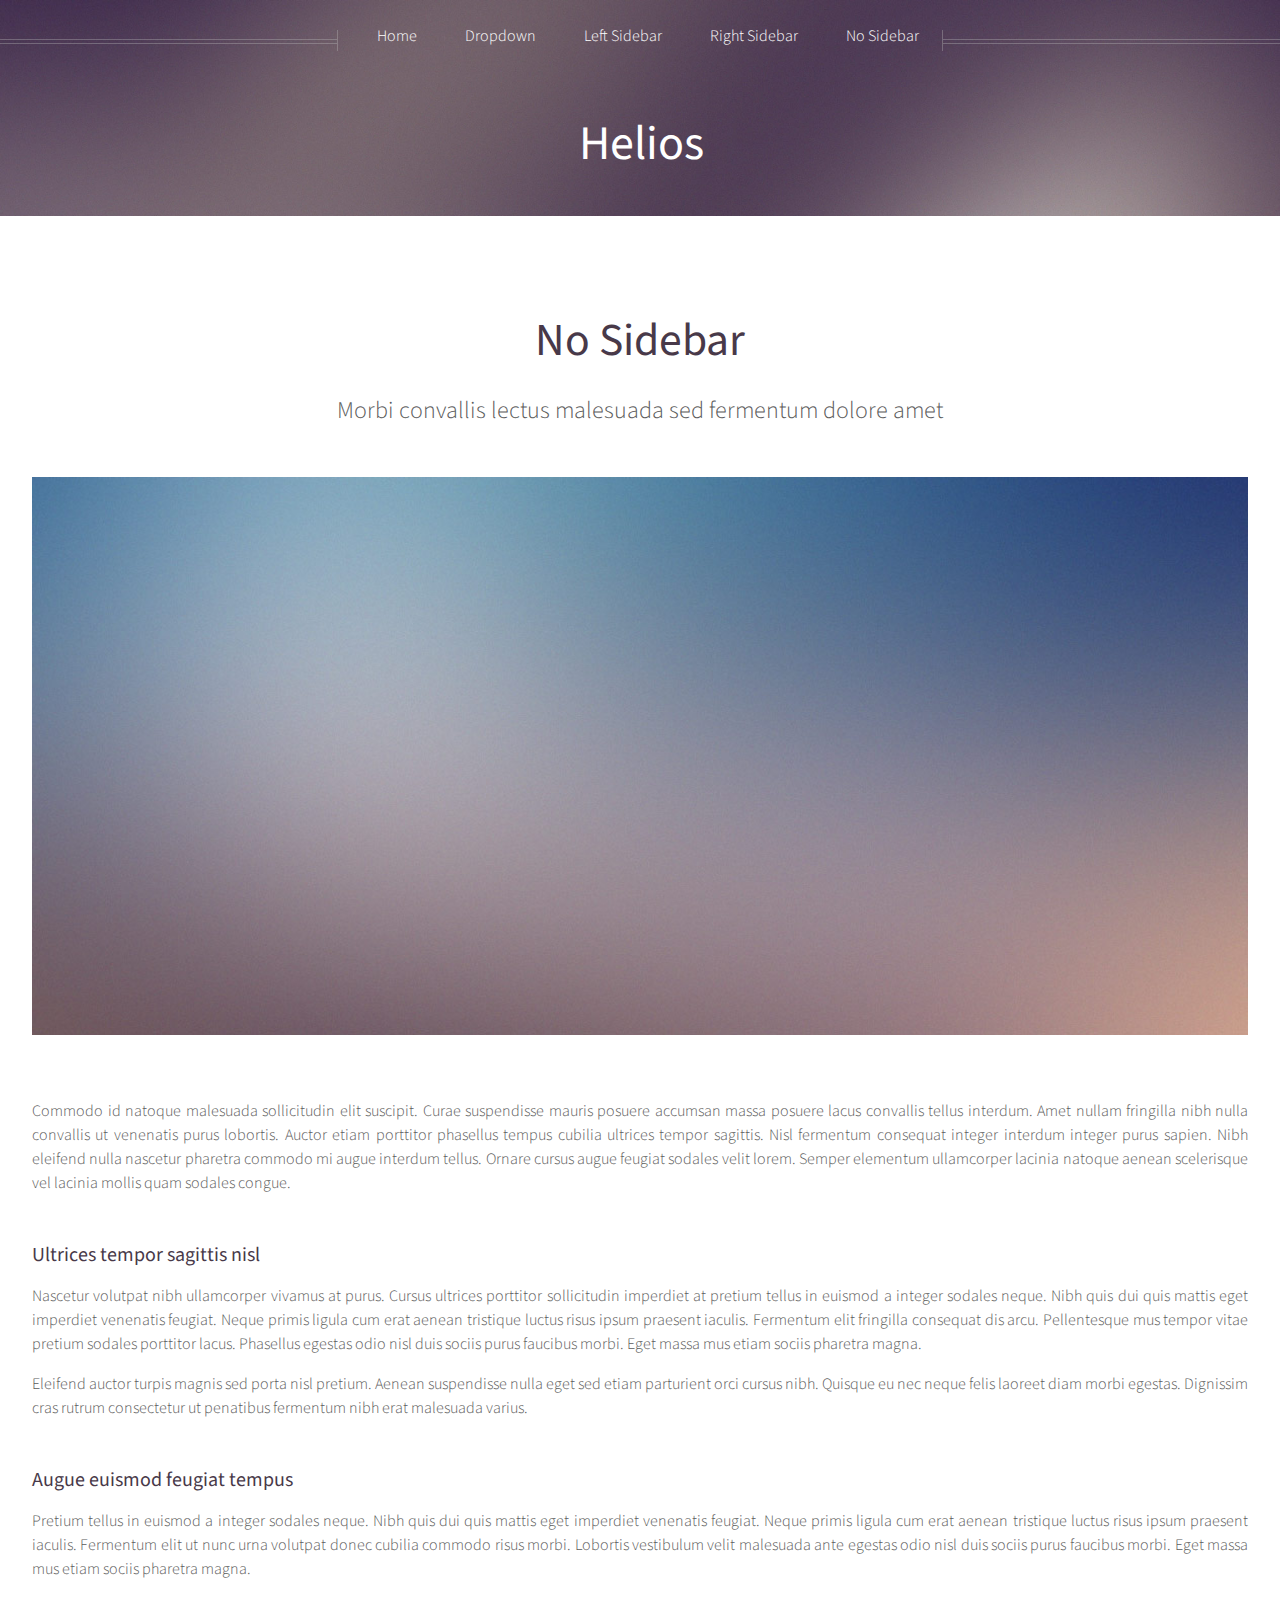
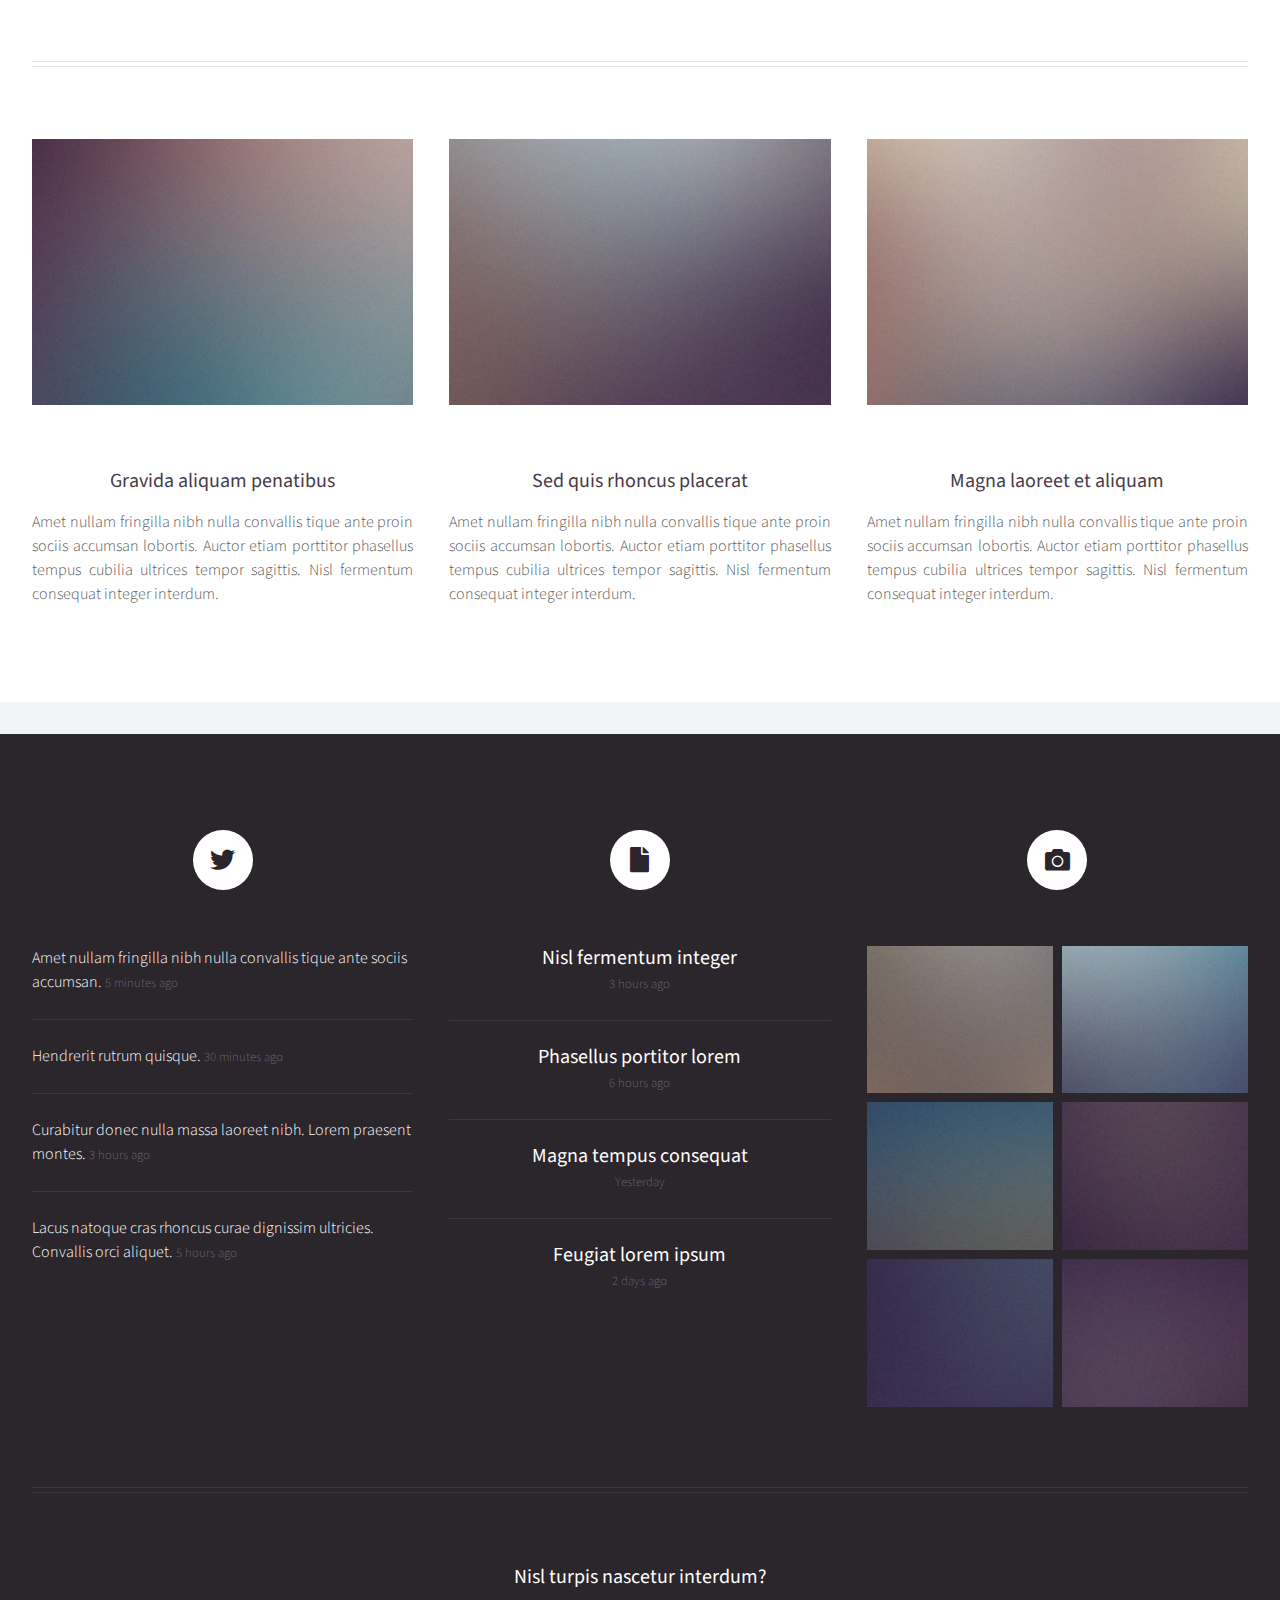
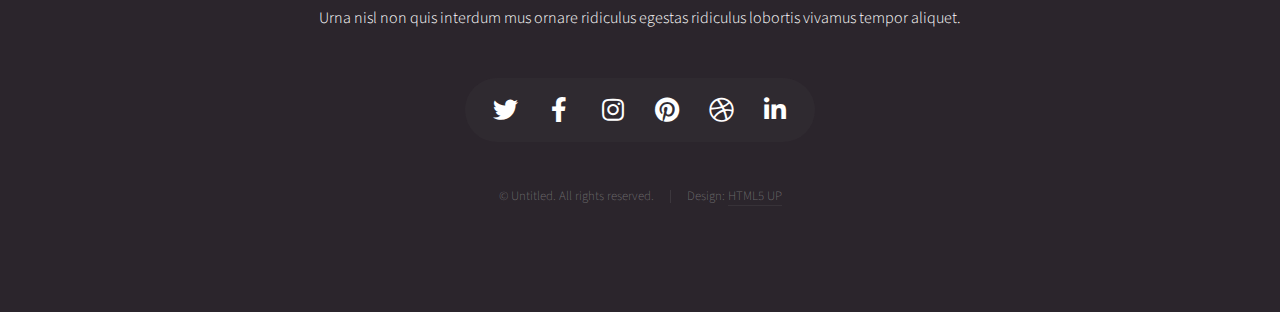
==== html5up-helios/no-sidebar.html @ 246dbace "HTML 5" ====
<!DOCTYPE HTML>
<!--
	Helios by HTML5 UP
	html5up.net | @ajlkn
	Free for personal and commercial use under the CCA 3.0 license (html5up.net/license)
-->
<html>
	<head>
		<title>No Sidebar - Helios by HTML5 UP</title>
		<meta charset="utf-8" />
		<meta name="viewport" content="width=device-width, initial-scale=1, user-scalable=no" />
		<link rel="stylesheet" href="assets/css/main.css" />
		<noscript><link rel="stylesheet" href="assets/css/noscript.css" /></noscript>
	</head>
	<body class="no-sidebar is-preload">
		<div id="page-wrapper">

			<!-- Header -->
				<div id="header">

					<!-- Inner -->
						<div class="inner">
							<header>
								<h1><a href="index.html" id="logo">Helios</a></h1>
							</header>
						</div>

					<!-- Nav -->
						<nav id="nav">
							<ul>
								<li><a href="index.html">Home</a></li>
								<li>
									<a href="#">Dropdown</a>
									<ul>
										<li><a href="#">Lorem ipsum dolor</a></li>
										<li><a href="#">Magna phasellus</a></li>
										<li><a href="#">Etiam dolore nisl</a></li>
										<li>
											<a href="#">And a submenu &hellip;</a>
											<ul>
												<li><a href="#">Lorem ipsum dolor</a></li>
												<li><a href="#">Phasellus consequat</a></li>
												<li><a href="#">Magna phasellus</a></li>
												<li><a href="#">Etiam dolore nisl</a></li>
											</ul>
										</li>
										<li><a href="#">Veroeros feugiat</a></li>
									</ul>
								</li>
								<li><a href="left-sidebar.html">Left Sidebar</a></li>
								<li><a href="right-sidebar.html">Right Sidebar</a></li>
								<li><a href="no-sidebar.html">No Sidebar</a></li>
							</ul>
						</nav>

				</div>

			<!-- Main -->
				<div class="wrapper style1">

					<div class="container">
						<article id="main" class="special">
							<header>
								<h2><a href="#">No Sidebar</a></h2>
								<p>
									Morbi convallis lectus malesuada sed fermentum dolore amet
								</p>
							</header>
							<a href="#" class="image featured"><img src="images/pic06.jpg" alt="" /></a>
							<p>
								Commodo id natoque malesuada sollicitudin elit suscipit. Curae suspendisse mauris posuere accumsan massa
								posuere lacus convallis tellus interdum. Amet nullam fringilla nibh nulla convallis ut venenatis purus
								lobortis. Auctor etiam porttitor phasellus tempus cubilia ultrices tempor sagittis. Nisl fermentum
								consequat integer interdum integer purus sapien. Nibh eleifend nulla nascetur pharetra commodo mi augue
								interdum tellus. Ornare cursus augue feugiat sodales velit lorem. Semper elementum ullamcorper lacinia
								natoque aenean scelerisque vel lacinia mollis quam sodales congue.
							</p>
							<section>
								<header>
									<h3>Ultrices tempor sagittis nisl</h3>
								</header>
								<p>
									Nascetur volutpat nibh ullamcorper vivamus at purus. Cursus ultrices porttitor sollicitudin imperdiet
									at pretium tellus in euismod a integer sodales neque. Nibh quis dui quis mattis eget imperdiet venenatis
									feugiat. Neque primis ligula cum erat aenean tristique luctus risus ipsum praesent iaculis. Fermentum elit
									fringilla consequat dis arcu. Pellentesque mus tempor vitae pretium sodales porttitor lacus. Phasellus
									egestas odio nisl duis sociis purus faucibus morbi. Eget massa mus etiam sociis pharetra magna.
								</p>
								<p>
									Eleifend auctor turpis magnis sed porta nisl pretium. Aenean suspendisse nulla eget sed etiam parturient
									orci cursus nibh. Quisque eu nec neque felis laoreet diam morbi egestas. Dignissim cras rutrum consectetur
									ut penatibus fermentum nibh erat malesuada varius.
								</p>
							</section>
							<section>
								<header>
									<h3>Augue euismod feugiat tempus</h3>
								</header>
								<p>
									Pretium tellus in euismod a integer sodales neque. Nibh quis dui quis mattis eget imperdiet venenatis
									feugiat. Neque primis ligula cum erat aenean tristique luctus risus ipsum praesent iaculis. Fermentum elit
									ut nunc urna volutpat donec cubilia commodo risus morbi. Lobortis vestibulum velit malesuada ante
									egestas odio nisl duis sociis purus faucibus morbi. Eget massa mus etiam sociis pharetra magna.
								</p>
							</section>
						</article>
						<hr />
						<div class="row">
							<article class="col-4 col-12-mobile special">
								<a href="#" class="image featured"><img src="images/pic07.jpg" alt="" /></a>
								<header>
									<h3><a href="#">Gravida aliquam penatibus</a></h3>
								</header>
								<p>
									Amet nullam fringilla nibh nulla convallis tique ante proin sociis accumsan lobortis. Auctor etiam
									porttitor phasellus tempus cubilia ultrices tempor sagittis. Nisl fermentum consequat integer interdum.
								</p>
							</article>
							<article class="col-4 col-12-mobile special">
								<a href="#" class="image featured"><img src="images/pic08.jpg" alt="" /></a>
								<header>
									<h3><a href="#">Sed quis rhoncus placerat</a></h3>
								</header>
								<p>
									Amet nullam fringilla nibh nulla convallis tique ante proin sociis accumsan lobortis. Auctor etiam
									porttitor phasellus tempus cubilia ultrices tempor sagittis. Nisl fermentum consequat integer interdum.
								</p>
							</article>
							<article class="col-4 col-12-mobile special">
								<a href="#" class="image featured"><img src="images/pic09.jpg" alt="" /></a>
								<header>
									<h3><a href="#">Magna laoreet et aliquam</a></h3>
								</header>
								<p>
									Amet nullam fringilla nibh nulla convallis tique ante proin sociis accumsan lobortis. Auctor etiam
									porttitor phasellus tempus cubilia ultrices tempor sagittis. Nisl fermentum consequat integer interdum.
								</p>
							</article>
						</div>
					</div>

				</div>

			<!-- Footer -->
				<div id="footer">
					<div class="container">
						<div class="row">

							<!-- Tweets -->
								<section class="col-4 col-12-mobile">
									<header>
										<h2 class="icon brands fa-twitter circled"><span class="label">Tweets</span></h2>
									</header>
									<ul class="divided">
										<li>
											<article class="tweet">
												Amet nullam fringilla nibh nulla convallis tique ante sociis accumsan.
												<span class="timestamp">5 minutes ago</span>
											</article>
										</li>
										<li>
											<article class="tweet">
												Hendrerit rutrum quisque.
												<span class="timestamp">30 minutes ago</span>
											</article>
										</li>
										<li>
											<article class="tweet">
												Curabitur donec nulla massa laoreet nibh. Lorem praesent montes.
												<span class="timestamp">3 hours ago</span>
											</article>
										</li>
										<li>
											<article class="tweet">
												Lacus natoque cras rhoncus curae dignissim ultricies. Convallis orci aliquet.
												<span class="timestamp">5 hours ago</span>
											</article>
										</li>
									</ul>
								</section>

							<!-- Posts -->
								<section class="col-4 col-12-mobile">
									<header>
										<h2 class="icon solid fa-file circled"><span class="label">Posts</span></h2>
									</header>
									<ul class="divided">
										<li>
											<article class="post stub">
												<header>
													<h3><a href="#">Nisl fermentum integer</a></h3>
												</header>
												<span class="timestamp">3 hours ago</span>
											</article>
										</li>
										<li>
											<article class="post stub">
												<header>
													<h3><a href="#">Phasellus portitor lorem</a></h3>
												</header>
												<span class="timestamp">6 hours ago</span>
											</article>
										</li>
										<li>
											<article class="post stub">
												<header>
													<h3><a href="#">Magna tempus consequat</a></h3>
												</header>
												<span class="timestamp">Yesterday</span>
											</article>
										</li>
										<li>
											<article class="post stub">
												<header>
													<h3><a href="#">Feugiat lorem ipsum</a></h3>
												</header>
												<span class="timestamp">2 days ago</span>
											</article>
										</li>
									</ul>
								</section>

							<!-- Photos -->
								<section class="col-4 col-12-mobile">
									<header>
										<h2 class="icon solid fa-camera circled"><span class="label">Photos</span></h2>
									</header>
									<div class="row gtr-25">
										<div class="col-6">
											<a href="#" class="image fit"><img src="images/pic10.jpg" alt="" /></a>
										</div>
										<div class="col-6">
											<a href="#" class="image fit"><img src="images/pic11.jpg" alt="" /></a>
										</div>
										<div class="col-6">
											<a href="#" class="image fit"><img src="images/pic12.jpg" alt="" /></a>
										</div>
										<div class="col-6">
											<a href="#" class="image fit"><img src="images/pic13.jpg" alt="" /></a>
										</div>
										<div class="col-6">
											<a href="#" class="image fit"><img src="images/pic14.jpg" alt="" /></a>
										</div>
										<div class="col-6">
											<a href="#" class="image fit"><img src="images/pic15.jpg" alt="" /></a>
										</div>
									</div>
								</section>

						</div>
						<hr />
						<div class="row">
							<div class="col-12">

								<!-- Contact -->
									<section class="contact">
										<header>
											<h3>Nisl turpis nascetur interdum?</h3>
										</header>
										<p>Urna nisl non quis interdum mus ornare ridiculus egestas ridiculus lobortis vivamus tempor aliquet.</p>
										<ul class="icons">
											<li><a href="#" class="icon brands fa-twitter"><span class="label">Twitter</span></a></li>
											<li><a href="#" class="icon brands fa-facebook-f"><span class="label">Facebook</span></a></li>
											<li><a href="#" class="icon brands fa-instagram"><span class="label">Instagram</span></a></li>
											<li><a href="#" class="icon brands fa-pinterest"><span class="label">Pinterest</span></a></li>
											<li><a href="#" class="icon brands fa-dribbble"><span class="label">Dribbble</span></a></li>
											<li><a href="#" class="icon brands fa-linkedin-in"><span class="label">Linkedin</span></a></li>
										</ul>
									</section>

								<!-- Copyright -->
									<div class="copyright">
										<ul class="menu">
											<li>&copy; Untitled. All rights reserved.</li><li>Design: <a href="http://html5up.net">HTML5 UP</a></li>
										</ul>
									</div>

							</div>

						</div>
					</div>
				</div>

		</div>

		<!-- Scripts -->
			<script src="assets/js/jquery.min.js"></script>
			<script src="assets/js/jquery.dropotron.min.js"></script>
			<script src="assets/js/jquery.scrolly.min.js"></script>
			<script src="assets/js/jquery.scrollex.min.js"></script>
			<script src="assets/js/browser.min.js"></script>
			<script src="assets/js/breakpoints.min.js"></script>
			<script src="assets/js/util.js"></script>
			<script src="assets/js/main.js"></script>

	</body>
</html>
---- html5up-helios/assets/css/main.css ----
@import url("https://fonts.googleapis.com/css?family=Source+Sans+Pro:300,300italic,400,400italic,600");
@import url("fontawesome-all.min.css");

/*
	Helios by HTML5 UP
	html5up.net | @ajlkn
	Free for personal and commercial use under the CCA 3.0 license (html5up.net/license)
*/

html, body, div, span, applet, object,
iframe, h1, h2, h3, h4, h5, h6, p, blockquote,
pre, a, abbr, acronym, address, big, cite,
code, del, dfn, em, img, ins, kbd, q, s, samp,
small, strike, strong, sub, sup, tt, var, b,
u, i, center, dl, dt, dd, ol, ul, li, fieldset,
form, label, legend, table, caption, tbody,
tfoot, thead, tr, th, td, article, aside,
canvas, details, embed, figure, figcaption,
footer, header, hgroup, menu, nav, output, ruby,
section, summary, time, mark, audio, video {
	margin: 0;
	padding: 0;
	border: 0;
	font-size: 100%;
	font: inherit;
	vertical-align: baseline;}

article, aside, details, figcaption, figure,
footer, header, hgroup, menu, nav, section {
	display: block;}

body {
	line-height: 1;
}

ol, ul {
	list-style: none;
}

blockquote, q {
	quotes: none;
}

	blockquote:before, blockquote:after, q:before, q:after {
		content: '';
		content: none;
	}

table {
	border-collapse: collapse;
	border-spacing: 0;
}

body {
	-webkit-text-size-adjust: none;
}

mark {
	background-color: transparent;
	color: inherit;
}

input::-moz-focus-inner {
	border: 0;
	padding: 0;
}

input, select, textarea {
	-moz-appearance: none;
	-webkit-appearance: none;
	-ms-appearance: none;
	appearance: none;
}

/* Basic */

	html {
		box-sizing: border-box;
	}

	*, *:before, *:after {
		box-sizing: inherit;
	}

	body {
		background: #f0f4f4;
		color: #5b5b5b;
		font-size: 15pt;
		line-height: 1.85em;
		font-family: 'Source Sans Pro', sans-serif;
		font-weight: 300;
	}

		body.is-preload *, body.is-preload *:before, body.is-preload *:after {
			-moz-animation: none !important;
			-webkit-animation: none !important;
			-ms-animation: none !important;
			animation: none !important;
			-moz-transition: none !important;
			-webkit-transition: none !important;
			-ms-transition: none !important;
			transition: none !important;
		}

	input, textarea, select {
		font-size: 15pt;
		line-height: 1.85em;
		font-family: 'Source Sans Pro', sans-serif;
		font-weight: 300;
	}

	h1, h2, h3, h4, h5, h6 {
		font-weight: 400;
		color: #483949;
		line-height: 1.25em;
	}

	h1 a, h2 a, h3 a, h4 a, h5 a, h6 a {
		color: inherit;
		text-decoration: none;
		border-bottom-color: transparent;
	}

	h1 strong, h2 strong, h3 strong, h4 strong, h5 strong, h6 strong {
		font-weight: 600;
	}

	h2 {
		font-size: 2.85em;
	}

	h3 {
		font-size: 1.25em;
	}

	h4 {
		font-size: 1em;
		margin: 0 0 0.25em 0;
	}

	strong, b {
		font-weight: 400;
		color: #483949;
	}

	em, i {
		font-style: italic;
	}

	a {
		color: inherit;
		border-bottom: solid 1px rgba(128, 128, 128, 0.15);
		text-decoration: none;
		-moz-transition: background-color 0.35s ease-in-out, color 0.35s ease-in-out, border-bottom-color 0.35s ease-in-out;
		-webkit-transition: background-color 0.35s ease-in-out, color 0.35s ease-in-out, border-bottom-color 0.35s ease-in-out;
		-ms-transition: background-color 0.35s ease-in-out, color 0.35s ease-in-out, border-bottom-color 0.35s ease-in-out;
		transition: background-color 0.35s ease-in-out, color 0.35s ease-in-out, border-bottom-color 0.35s ease-in-out;
	}

		a:hover {
			color: #ef8376;
			border-bottom-color: transparent;
		}

	sub {
		position: relative;
		top: 0.5em;
		font-size: 0.8em;
	}

	sup {
		position: relative;
		top: -0.5em;
		font-size: 0.8em;
	}

	blockquote {
		border-left: solid 0.5em #ddd;
		padding: 1em 0 1em 2em;
		font-style: italic;
	}

	p, ul, ol, dl, table {
		margin-bottom: 1em;
	}

	p {
		text-align: justify;
	}

	br.clear {
		clear: both;
	}

	hr {
		position: relative;
		display: block;
		border: 0;
		top: 4.5em;
		margin-bottom: 9em;
		height: 6px;
		border-top: solid 1px rgba(128, 128, 128, 0.2);
		border-bottom: solid 1px rgba(128, 128, 128, 0.2);
	}

		hr:before, hr:after {
			content: '';
			position: absolute;
			top: -8px;
			display: block;
			width: 1px;
			height: 21px;
			background: rgba(128, 128, 128, 0.2);
		}

		hr:before {
			left: -1px;
		}

		hr:after {
			right: -1px;
		}

	.timestamp {
		color: rgba(128, 128, 128, 0.75);
		font-size: 0.8em;
	}

/* Container */

	.container {
		margin: 0 auto;
		max-width: 100%;
		width: 1400px;
	}

		@media screen and (max-width: 1680px) {

			.container {
				width: 1200px;
			}

		}

		@media screen and (max-width: 1280px) {

			.container {
				width: 100%;
			}

		}

		@media screen and (max-width: 960px) {

			.container {
				width: 100%;
			}

		}

		@media screen and (max-width: 840px) {

			.container {
				width: 100%;
			}

		}

		@media screen and (max-width: 736px) {

			.container {
				width: 100%;
			}

		}

/* Row */

	.row {
		display: flex;
		flex-wrap: wrap;
		box-sizing: border-box;
		align-items: stretch;
	}

		.row > * {
			box-sizing: border-box;
		}

		.row.gtr-uniform > * > :last-child {
			margin-bottom: 0;
		}

		.row.aln-left {
			justify-content: flex-start;
		}

		.row.aln-center {
			justify-content: center;
		}

		.row.aln-right {
			justify-content: flex-end;
		}

		.row.aln-top {
			align-items: flex-start;
		}

		.row.aln-middle {
			align-items: center;
		}

		.row.aln-bottom {
			align-items: flex-end;
		}

		.row > .imp {
			order: -1;
		}

		.row > .col-1 {
			width: 8.33333%;
		}

		.row > .off-1 {
			margin-left: 8.33333%;
		}

		.row > .col-2 {
			width: 16.66667%;
		}

		.row > .off-2 {
			margin-left: 16.66667%;
		}

		.row > .col-3 {
			width: 25%;
		}

		.row > .off-3 {
			margin-left: 25%;
		}

		.row > .col-4 {
			width: 33.33333%;
		}

		.row > .off-4 {
			margin-left: 33.33333%;
		}

		.row > .col-5 {
			width: 41.66667%;
		}

		.row > .off-5 {
			margin-left: 41.66667%;
		}

		.row > .col-6 {
			width: 50%;
		}

		.row > .off-6 {
			margin-left: 50%;
		}

		.row > .col-7 {
			width: 58.33333%;
		}

		.row > .off-7 {
			margin-left: 58.33333%;
		}

		.row > .col-8 {
			width: 66.66667%;
		}

		.row > .off-8 {
			margin-left: 66.66667%;
		}

		.row > .col-9 {
			width: 75%;
		}

		.row > .off-9 {
			margin-left: 75%;
		}

		.row > .col-10 {
			width: 83.33333%;
		}

		.row > .off-10 {
			margin-left: 83.33333%;
		}

		.row > .col-11 {
			width: 91.66667%;
		}

		.row > .off-11 {
			margin-left: 91.66667%;
		}

		.row > .col-12 {
			width: 100%;
		}

		.row > .off-12 {
			margin-left: 100%;
		}

		.row.gtr-0 {
			margin-top: 0px;
			margin-left: 0px;
		}

			.row.gtr-0 > * {
				padding: 0px 0 0 0px;
			}

			.row.gtr-0.gtr-uniform {
				margin-top: 0px;
			}

				.row.gtr-0.gtr-uniform > * {
					padding-top: 0px;
				}

		.row.gtr-25 {
			margin-top: -10px;
			margin-left: -10px;
		}

			.row.gtr-25 > * {
				padding: 10px 0 0 10px;
			}

			.row.gtr-25.gtr-uniform {
				margin-top: -10px;
			}

				.row.gtr-25.gtr-uniform > * {
					padding-top: 10px;
				}

		.row.gtr-50 {
			margin-top: -20px;
			margin-left: -20px;
		}

			.row.gtr-50 > * {
				padding: 20px 0 0 20px;
			}

			.row.gtr-50.gtr-uniform {
				margin-top: -20px;
			}

				.row.gtr-50.gtr-uniform > * {
					padding-top: 20px;
				}

		.row {
			margin-top: -40px;
			margin-left: -40px;
		}

			.row > * {
				padding: 40px 0 0 40px;
			}

			.row.gtr-uniform {
				margin-top: -40px;
			}

				.row.gtr-uniform > * {
					padding-top: 40px;
				}

		.row.gtr-150 {
			margin-top: -60px;
			margin-left: -60px;
		}

			.row.gtr-150 > * {
				padding: 60px 0 0 60px;
			}

			.row.gtr-150.gtr-uniform {
				margin-top: -60px;
			}

				.row.gtr-150.gtr-uniform > * {
					padding-top: 60px;
				}

		.row.gtr-200 {
			margin-top: -80px;
			margin-left: -80px;
		}

			.row.gtr-200 > * {
				padding: 80px 0 0 80px;
			}

			.row.gtr-200.gtr-uniform {
				margin-top: -80px;
			}

				.row.gtr-200.gtr-uniform > * {
					padding-top: 80px;
				}

		@media screen and (max-width: 1680px) {

			.row {
				display: flex;
				flex-wrap: wrap;
				box-sizing: border-box;
				align-items: stretch;
			}

				.row > * {
					box-sizing: border-box;
				}

				.row.gtr-uniform > * > :last-child {
					margin-bottom: 0;
				}

				.row.aln-left {
					justify-content: flex-start;
				}

				.row.aln-center {
					justify-content: center;
				}

				.row.aln-right {
					justify-content: flex-end;
				}

				.row.aln-top {
					align-items: flex-start;
				}

				.row.aln-middle {
					align-items: center;
				}

				.row.aln-bottom {
					align-items: flex-end;
				}

				.row > .imp-wide {
					order: -1;
				}

				.row > .col-1-wide {
					width: 8.33333%;
				}

				.row > .off-1-wide {
					margin-left: 8.33333%;
				}

				.row > .col-2-wide {
					width: 16.66667%;
				}

				.row > .off-2-wide {
					margin-left: 16.66667%;
				}

				.row > .col-3-wide {
					width: 25%;
				}

				.row > .off-3-wide {
					margin-left: 25%;
				}

				.row > .col-4-wide {
					width: 33.33333%;
				}

				.row > .off-4-wide {
					margin-left: 33.33333%;
				}

				.row > .col-5-wide {
					width: 41.66667%;
				}

				.row > .off-5-wide {
					margin-left: 41.66667%;
				}

				.row > .col-6-wide {
					width: 50%;
				}

				.row > .off-6-wide {
					margin-left: 50%;
				}

				.row > .col-7-wide {
					width: 58.33333%;
				}

				.row > .off-7-wide {
					margin-left: 58.33333%;
				}

				.row > .col-8-wide {
					width: 66.66667%;
				}

				.row > .off-8-wide {
					margin-left: 66.66667%;
				}

				.row > .col-9-wide {
					width: 75%;
				}

				.row > .off-9-wide {
					margin-left: 75%;
				}

				.row > .col-10-wide {
					width: 83.33333%;
				}

				.row > .off-10-wide {
					margin-left: 83.33333%;
				}

				.row > .col-11-wide {
					width: 91.66667%;
				}

				.row > .off-11-wide {
					margin-left: 91.66667%;
				}

				.row > .col-12-wide {
					width: 100%;
				}

				.row > .off-12-wide {
					margin-left: 100%;
				}

				.row.gtr-0 {
					margin-top: 0px;
					margin-left: 0px;
				}

					.row.gtr-0 > * {
						padding: 0px 0 0 0px;
					}

					.row.gtr-0.gtr-uniform {
						margin-top: 0px;
					}

						.row.gtr-0.gtr-uniform > * {
							padding-top: 0px;
						}

				.row.gtr-25 {
					margin-top: -10px;
					margin-left: -10px;
				}

					.row.gtr-25 > * {
						padding: 10px 0 0 10px;
					}

					.row.gtr-25.gtr-uniform {
						margin-top: -10px;
					}

						.row.gtr-25.gtr-uniform > * {
							padding-top: 10px;
						}

				.row.gtr-50 {
					margin-top: -20px;
					margin-left: -20px;
				}

					.row.gtr-50 > * {
						padding: 20px 0 0 20px;
					}

					.row.gtr-50.gtr-uniform {
						margin-top: -20px;
					}

						.row.gtr-50.gtr-uniform > * {
							padding-top: 20px;
						}

				.row {
					margin-top: -40px;
					margin-left: -40px;
				}

					.row > * {
						padding: 40px 0 0 40px;
					}

					.row.gtr-uniform {
						margin-top: -40px;
					}

						.row.gtr-uniform > * {
							padding-top: 40px;
						}

				.row.gtr-150 {
					margin-top: -60px;
					margin-left: -60px;
				}

					.row.gtr-150 > * {
						padding: 60px 0 0 60px;
					}

					.row.gtr-150.gtr-uniform {
						margin-top: -60px;
					}

						.row.gtr-150.gtr-uniform > * {
							padding-top: 60px;
						}

				.row.gtr-200 {
					margin-top: -80px;
					margin-left: -80px;
				}

					.row.gtr-200 > * {
						padding: 80px 0 0 80px;
					}

					.row.gtr-200.gtr-uniform {
						margin-top: -80px;
					}

						.row.gtr-200.gtr-uniform > * {
							padding-top: 80px;
						}

		}

		@media screen and (max-width: 1280px) {

			.row {
				display: flex;
				flex-wrap: wrap;
				box-sizing: border-box;
				align-items: stretch;
			}

				.row > * {
					box-sizing: border-box;
				}

				.row.gtr-uniform > * > :last-child {
					margin-bottom: 0;
				}

				.row.aln-left {
					justify-content: flex-start;
				}

				.row.aln-center {
					justify-content: center;
				}

				.row.aln-right {
					justify-content: flex-end;
				}

				.row.aln-top {
					align-items: flex-start;
				}

				.row.aln-middle {
					align-items: center;
				}

				.row.aln-bottom {
					align-items: flex-end;
				}

				.row > .imp-normal {
					order: -1;
				}

				.row > .col-1-normal {
					width: 8.33333%;
				}

				.row > .off-1-normal {
					margin-left: 8.33333%;
				}

				.row > .col-2-normal {
					width: 16.66667%;
				}

				.row > .off-2-normal {
					margin-left: 16.66667%;
				}

				.row > .col-3-normal {
					width: 25%;
				}

				.row > .off-3-normal {
					margin-left: 25%;
				}

				.row > .col-4-normal {
					width: 33.33333%;
				}

				.row > .off-4-normal {
					margin-left: 33.33333%;
				}

				.row > .col-5-normal {
					width: 41.66667%;
				}

				.row > .off-5-normal {
					margin-left: 41.66667%;
				}

				.row > .col-6-normal {
					width: 50%;
				}

				.row > .off-6-normal {
					margin-left: 50%;
				}

				.row > .col-7-normal {
					width: 58.33333%;
				}

				.row > .off-7-normal {
					margin-left: 58.33333%;
				}

				.row > .col-8-normal {
					width: 66.66667%;
				}

				.row > .off-8-normal {
					margin-left: 66.66667%;
				}

				.row > .col-9-normal {
					width: 75%;
				}

				.row > .off-9-normal {
					margin-left: 75%;
				}

				.row > .col-10-normal {
					width: 83.33333%;
				}

				.row > .off-10-normal {
					margin-left: 83.33333%;
				}

				.row > .col-11-normal {
					width: 91.66667%;
				}

				.row > .off-11-normal {
					margin-left: 91.66667%;
				}

				.row > .col-12-normal {
					width: 100%;
				}

				.row > .off-12-normal {
					margin-left: 100%;
				}

				.row.gtr-0 {
					margin-top: 0px;
					margin-left: 0px;
				}

					.row.gtr-0 > * {
						padding: 0px 0 0 0px;
					}

					.row.gtr-0.gtr-uniform {
						margin-top: 0px;
					}

						.row.gtr-0.gtr-uniform > * {
							padding-top: 0px;
						}

				.row.gtr-25 {
					margin-top: -9px;
					margin-left: -9px;
				}

					.row.gtr-25 > * {
						padding: 9px 0 0 9px;
					}

					.row.gtr-25.gtr-uniform {
						margin-top: -9px;
					}

						.row.gtr-25.gtr-uniform > * {
							padding-top: 9px;
						}

				.row.gtr-50 {
					margin-top: -18px;
					margin-left: -18px;
				}

					.row.gtr-50 > * {
						padding: 18px 0 0 18px;
					}

					.row.gtr-50.gtr-uniform {
						margin-top: -18px;
					}

						.row.gtr-50.gtr-uniform > * {
							padding-top: 18px;
						}

				.row {
					margin-top: -36px;
					margin-left: -36px;
				}

					.row > * {
						padding: 36px 0 0 36px;
					}

					.row.gtr-uniform {
						margin-top: -36px;
					}

						.row.gtr-uniform > * {
							padding-top: 36px;
						}

				.row.gtr-150 {
					margin-top: -54px;
					margin-left: -54px;
				}

					.row.gtr-150 > * {
						padding: 54px 0 0 54px;
					}

					.row.gtr-150.gtr-uniform {
						margin-top: -54px;
					}

						.row.gtr-150.gtr-uniform > * {
							padding-top: 54px;
						}

				.row.gtr-200 {
					margin-top: -72px;
					margin-left: -72px;
				}

					.row.gtr-200 > * {
						padding: 72px 0 0 72px;
					}

					.row.gtr-200.gtr-uniform {
						margin-top: -72px;
					}

						.row.gtr-200.gtr-uniform > * {
							padding-top: 72px;
						}

		}

		@media screen and (max-width: 960px) {

			.row {
				display: flex;
				flex-wrap: wrap;
				box-sizing: border-box;
				align-items: stretch;
			}

				.row > * {
					box-sizing: border-box;
				}

				.row.gtr-uniform > * > :last-child {
					margin-bottom: 0;
				}

				.row.aln-left {
					justify-content: flex-start;
				}

				.row.aln-center {
					justify-content: center;
				}

				.row.aln-right {
					justify-content: flex-end;
				}

				.row.aln-top {
					align-items: flex-start;
				}

				.row.aln-middle {
					align-items: center;
				}

				.row.aln-bottom {
					align-items: flex-end;
				}

				.row > .imp-narrow {
					order: -1;
				}

				.row > .col-1-narrow {
					width: 8.33333%;
				}

				.row > .off-1-narrow {
					margin-left: 8.33333%;
				}

				.row > .col-2-narrow {
					width: 16.66667%;
				}

				.row > .off-2-narrow {
					margin-left: 16.66667%;
				}

				.row > .col-3-narrow {
					width: 25%;
				}

				.row > .off-3-narrow {
					margin-left: 25%;
				}

				.row > .col-4-narrow {
					width: 33.33333%;
				}

				.row > .off-4-narrow {
					margin-left: 33.33333%;
				}

				.row > .col-5-narrow {
					width: 41.66667%;
				}

				.row > .off-5-narrow {
					margin-left: 41.66667%;
				}

				.row > .col-6-narrow {
					width: 50%;
				}

				.row > .off-6-narrow {
					margin-left: 50%;
				}

				.row > .col-7-narrow {
					width: 58.33333%;
				}

				.row > .off-7-narrow {
					margin-left: 58.33333%;
				}

				.row > .col-8-narrow {
					width: 66.66667%;
				}

				.row > .off-8-narrow {
					margin-left: 66.66667%;
				}

				.row > .col-9-narrow {
					width: 75%;
				}

				.row > .off-9-narrow {
					margin-left: 75%;
				}

				.row > .col-10-narrow {
					width: 83.33333%;
				}

				.row > .off-10-narrow {
					margin-left: 83.33333%;
				}

				.row > .col-11-narrow {
					width: 91.66667%;
				}

				.row > .off-11-narrow {
					margin-left: 91.66667%;
				}

				.row > .col-12-narrow {
					width: 100%;
				}

				.row > .off-12-narrow {
					margin-left: 100%;
				}

				.row.gtr-0 {
					margin-top: 0px;
					margin-left: 0px;
				}

					.row.gtr-0 > * {
						padding: 0px 0 0 0px;
					}

					.row.gtr-0.gtr-uniform {
						margin-top: 0px;
					}

						.row.gtr-0.gtr-uniform > * {
							padding-top: 0px;
						}

				.row.gtr-25 {
					margin-top: -8px;
					margin-left: -8px;
				}

					.row.gtr-25 > * {
						padding: 8px 0 0 8px;
					}

					.row.gtr-25.gtr-uniform {
						margin-top: -8px;
					}

						.row.gtr-25.gtr-uniform > * {
							padding-top: 8px;
						}

				.row.gtr-50 {
					margin-top: -16px;
					margin-left: -16px;
				}

					.row.gtr-50 > * {
						padding: 16px 0 0 16px;
					}

					.row.gtr-50.gtr-uniform {
						margin-top: -16px;
					}

						.row.gtr-50.gtr-uniform > * {
							padding-top: 16px;
						}

				.row {
					margin-top: -32px;
					margin-left: -32px;
				}

					.row > * {
						padding: 32px 0 0 32px;
					}

					.row.gtr-uniform {
						margin-top: -32px;
					}

						.row.gtr-uniform > * {
							padding-top: 32px;
						}

				.row.gtr-150 {
					margin-top: -48px;
					margin-left: -48px;
				}

					.row.gtr-150 > * {
						padding: 48px 0 0 48px;
					}

					.row.gtr-150.gtr-uniform {
						margin-top: -48px;
					}

						.row.gtr-150.gtr-uniform > * {
							padding-top: 48px;
						}

				.row.gtr-200 {
					margin-top: -64px;
					margin-left: -64px;
				}

					.row.gtr-200 > * {
						padding: 64px 0 0 64px;
					}

					.row.gtr-200.gtr-uniform {
						margin-top: -64px;
					}

						.row.gtr-200.gtr-uniform > * {
							padding-top: 64px;
						}

		}

		@media screen and (max-width: 840px) {

			.row {
				display: flex;
				flex-wrap: wrap;
				box-sizing: border-box;
				align-items: stretch;
			}

				.row > * {
					box-sizing: border-box;
				}

				.row.gtr-uniform > * > :last-child {
					margin-bottom: 0;
				}

				.row.aln-left {
					justify-content: flex-start;
				}

				.row.aln-center {
					justify-content: center;
				}

				.row.aln-right {
					justify-content: flex-end;
				}

				.row.aln-top {
					align-items: flex-start;
				}

				.row.aln-middle {
					align-items: center;
				}

				.row.aln-bottom {
					align-items: flex-end;
				}

				.row > .imp-narrower {
					order: -1;
				}

				.row > .col-1-narrower {
					width: 8.33333%;
				}

				.row > .off-1-narrower {
					margin-left: 8.33333%;
				}

				.row > .col-2-narrower {
					width: 16.66667%;
				}

				.row > .off-2-narrower {
					margin-left: 16.66667%;
				}

				.row > .col-3-narrower {
					width: 25%;
				}

				.row > .off-3-narrower {
					margin-left: 25%;
				}

				.row > .col-4-narrower {
					width: 33.33333%;
				}

				.row > .off-4-narrower {
					margin-left: 33.33333%;
				}

				.row > .col-5-narrower {
					width: 41.66667%;
				}

				.row > .off-5-narrower {
					margin-left: 41.66667%;
				}

				.row > .col-6-narrower {
					width: 50%;
				}

				.row > .off-6-narrower {
					margin-left: 50%;
				}

				.row > .col-7-narrower {
					width: 58.33333%;
				}

				.row > .off-7-narrower {
					margin-left: 58.33333%;
				}

				.row > .col-8-narrower {
					width: 66.66667%;
				}

				.row > .off-8-narrower {
					margin-left: 66.66667%;
				}

				.row > .col-9-narrower {
					width: 75%;
				}

				.row > .off-9-narrower {
					margin-left: 75%;
				}

				.row > .col-10-narrower {
					width: 83.33333%;
				}

				.row > .off-10-narrower {
					margin-left: 83.33333%;
				}

				.row > .col-11-narrower {
					width: 91.66667%;
				}

				.row > .off-11-narrower {
					margin-left: 91.66667%;
				}

				.row > .col-12-narrower {
					width: 100%;
				}

				.row > .off-12-narrower {
					margin-left: 100%;
				}

				.row.gtr-0 {
					margin-top: 0px;
					margin-left: 0px;
				}

					.row.gtr-0 > * {
						padding: 0px 0 0 0px;
					}

					.row.gtr-0.gtr-uniform {
						margin-top: 0px;
					}

						.row.gtr-0.gtr-uniform > * {
							padding-top: 0px;
						}

				.row.gtr-25 {
					margin-top: -8px;
					margin-left: -8px;
				}

					.row.gtr-25 > * {
						padding: 8px 0 0 8px;
					}

					.row.gtr-25.gtr-uniform {
						margin-top: -8px;
					}

						.row.gtr-25.gtr-uniform > * {
							padding-top: 8px;
						}

				.row.gtr-50 {
					margin-top: -16px;
					margin-left: -16px;
				}

					.row.gtr-50 > * {
						padding: 16px 0 0 16px;
					}

					.row.gtr-50.gtr-uniform {
						margin-top: -16px;
					}

						.row.gtr-50.gtr-uniform > * {
							padding-top: 16px;
						}

				.row {
					margin-top: -32px;
					margin-left: -32px;
				}

					.row > * {
						padding: 32px 0 0 32px;
					}

					.row.gtr-uniform {
						margin-top: -32px;
					}

						.row.gtr-uniform > * {
							padding-top: 32px;
						}

				.row.gtr-150 {
					margin-top: -48px;
					margin-left: -48px;
				}

					.row.gtr-150 > * {
						padding: 48px 0 0 48px;
					}

					.row.gtr-150.gtr-uniform {
						margin-top: -48px;
					}

						.row.gtr-150.gtr-uniform > * {
							padding-top: 48px;
						}

				.row.gtr-200 {
					margin-top: -64px;
					margin-left: -64px;
				}

					.row.gtr-200 > * {
						padding: 64px 0 0 64px;
					}

					.row.gtr-200.gtr-uniform {
						margin-top: -64px;
					}

						.row.gtr-200.gtr-uniform > * {
							padding-top: 64px;
						}

		}

		@media screen and (max-width: 736px) {

			.row {
				display: flex;
				flex-wrap: wrap;
				box-sizing: border-box;
				align-items: stretch;
			}

				.row > * {
					box-sizing: border-box;
				}

				.row.gtr-uniform > * > :last-child {
					margin-bottom: 0;
				}

				.row.aln-left {
					justify-content: flex-start;
				}

				.row.aln-center {
					justify-content: center;
				}

				.row.aln-right {
					justify-content: flex-end;
				}

				.row.aln-top {
					align-items: flex-start;
				}

				.row.aln-middle {
					align-items: center;
				}

				.row.aln-bottom {
					align-items: flex-end;
				}

				.row > .imp-mobile {
					order: -1;
				}

				.row > .col-1-mobile {
					width: 8.33333%;
				}

				.row > .off-1-mobile {
					margin-left: 8.33333%;
				}

				.row > .col-2-mobile {
					width: 16.66667%;
				}

				.row > .off-2-mobile {
					margin-left: 16.66667%;
				}

				.row > .col-3-mobile {
					width: 25%;
				}

				.row > .off-3-mobile {
					margin-left: 25%;
				}

				.row > .col-4-mobile {
					width: 33.33333%;
				}

				.row > .off-4-mobile {
					margin-left: 33.33333%;
				}

				.row > .col-5-mobile {
					width: 41.66667%;
				}

				.row > .off-5-mobile {
					margin-left: 41.66667%;
				}

				.row > .col-6-mobile {
					width: 50%;
				}

				.row > .off-6-mobile {
					margin-left: 50%;
				}

				.row > .col-7-mobile {
					width: 58.33333%;
				}

				.row > .off-7-mobile {
					margin-left: 58.33333%;
				}

				.row > .col-8-mobile {
					width: 66.66667%;
				}

				.row > .off-8-mobile {
					margin-left: 66.66667%;
				}

				.row > .col-9-mobile {
					width: 75%;
				}

				.row > .off-9-mobile {
					margin-left: 75%;
				}

				.row > .col-10-mobile {
					width: 83.33333%;
				}

				.row > .off-10-mobile {
					margin-left: 83.33333%;
				}

				.row > .col-11-mobile {
					width: 91.66667%;
				}

				.row > .off-11-mobile {
					margin-left: 91.66667%;
				}

				.row > .col-12-mobile {
					width: 100%;
				}

				.row > .off-12-mobile {
					margin-left: 100%;
				}

				.row.gtr-0 {
					margin-top: 0px;
					margin-left: 0px;
				}

					.row.gtr-0 > * {
						padding: 0px 0 0 0px;
					}

					.row.gtr-0.gtr-uniform {
						margin-top: 0px;
					}

						.row.gtr-0.gtr-uniform > * {
							padding-top: 0px;
						}

				.row.gtr-25 {
					margin-top: -5px;
					margin-left: -5px;
				}

					.row.gtr-25 > * {
						padding: 5px 0 0 5px;
					}

					.row.gtr-25.gtr-uniform {
						margin-top: -5px;
					}

						.row.gtr-25.gtr-uniform > * {
							padding-top: 5px;
						}

				.row.gtr-50 {
					margin-top: -10px;
					margin-left: -10px;
				}

					.row.gtr-50 > * {
						padding: 10px 0 0 10px;
					}

					.row.gtr-50.gtr-uniform {
						margin-top: -10px;
					}

						.row.gtr-50.gtr-uniform > * {
							padding-top: 10px;
						}

				.row {
					margin-top: -20px;
					margin-left: -20px;
				}

					.row > * {
						padding: 20px 0 0 20px;
					}

					.row.gtr-uniform {
						margin-top: -20px;
					}

						.row.gtr-uniform > * {
							padding-top: 20px;
						}

				.row.gtr-150 {
					margin-top: -30px;
					margin-left: -30px;
				}

					.row.gtr-150 > * {
						padding: 30px 0 0 30px;
					}

					.row.gtr-150.gtr-uniform {
						margin-top: -30px;
					}

						.row.gtr-150.gtr-uniform > * {
							padding-top: 30px;
						}

				.row.gtr-200 {
					margin-top: -40px;
					margin-left: -40px;
				}

					.row.gtr-200 > * {
						padding: 40px 0 0 40px;
					}

					.row.gtr-200.gtr-uniform {
						margin-top: -40px;
					}

						.row.gtr-200.gtr-uniform > * {
							padding-top: 40px;
						}

		}

/* Sections/Article */

	section, article {
		margin-bottom: 3em;
	}

		section > :last-child, section:last-child, article > :last-child, article:last-child {
			margin-bottom: 0;
		}

		section.special > header, section.special > footer, article.special > header, article.special > footer {
			text-align: center;
		}

	.row > section, .row > article {
		margin-bottom: 0;
	}

	header {
		margin: 0 0 1em 0;
	}

		header > p {
			display: block;
			font-size: 1.5em;
			margin: 1em 0 2em 0;
			line-height: 1.5em;
			text-align: inherit;
		}

	footer {
		margin: 2.5em 0 0 0;
	}

/* Image */

	.image {
		position: relative;
		display: inline-block;
		border: 0;
		outline: 0;
	}

		.image img {
			display: block;
			width: 100%;
		}

		.image.fit {
			display: block;
			width: 100%;
		}

		.image.featured {
			display: block;
			width: 100%;
			margin: 0 0 4em 0;
		}

		.image.left {
			float: left;
			margin: 0 2em 2em 0;
		}

		.image.centered {
			display: block;
			margin: 0 0 2em 0;
		}

			.image.centered img {
				margin: 0 auto;
				width: auto;
			}

/* List */

	ul {
		list-style: disc;
		padding-left: 1em;
	}

		ul li {
			padding-left: 0.5em;
		}

	ol {
		list-style: decimal;
		padding-left: 1.25em;
	}

		ol li {
			padding-left: 0.25em;
		}

/* Actions */

	ul.actions {
		margin: 3em 0 0 0;
		list-style: none;
		padding-left: 0;
	}

		form ul.actions {
			margin-top: 0;
		}

		ul.actions li {
			display: inline-block;
			margin: 0 0.75em 0 0.75em;
			padding-left: 0;
		}

			ul.actions li:first-child {
				margin-left: 0;
			}

			ul.actions li:last-child {
				margin-right: 0;
			}

/* Divided */

	ul.divided {
		list-style: none;
		padding-left: 0;
	}

		ul.divided li {
			border-top: solid 1px rgba(128, 128, 128, 0.2);
			padding-top: 1.5em;
			margin-top: 1.5em;
			padding-left: 0;
		}

			ul.divided li:first-child {
				border-top: 0;
				padding-top: 0;
				margin-top: 0;
			}

/* Menu */

	ul.menu {
		height: 1em;
		line-height: 1em;
		list-style: none;
		padding-left: 0;
	}

		ul.menu li {
			display: inline-block;
			border-left: solid 1px rgba(128, 128, 128, 0.2);
			padding-left: 1.25em;
			margin-left: 1.25em;
		}

			ul.menu li:first-child {
				border-left: 0;
				padding-left: 0;
				margin-left: 0;
			}

/* Icons */

	ul.icons {
		position: relative;
		background: rgba(128, 128, 128, 0.05);
		border-radius: 4em;
		display: inline-block;
		padding: 0.35em 0.75em 0.35em 0.75em;
		font-size: 1.25em;
		cursor: default;
		list-style: none;
	}

		ul.icons li {
			display: inline-block;
			padding-left: 0;
		}

			ul.icons li a {
				display: inline-block;
				background: none;
				width: 2.5em;
				height: 2.5em;
				line-height: 2.5em;
				text-align: center;
				border-radius: 100%;
				border: 0;
				color: inherit;
			}

				ul.icons li a:hover {
					color: #ef8376;
				}

/* Form */

	form label {
		display: block;
		font-weight: 400;
		color: #483949;
		margin: 0 0 1em 0;
	}

	form input[type="text"],
	form input[type="email"],
	form input[type="password"],
	form select,
	form textarea {
		-webkit-appearance: none;
		display: block;
		border: 0;
		background: #fafafa;
		width: 100%;
		border-radius: 0.5em;
		border: solid 1px #E5E5E5;
		padding: 1em;
		-moz-transition: background-color 0.35s ease-in-out, border-color 0.35s ease-in-out;
		-webkit-transition: background-color 0.35s ease-in-out, border-color 0.35s ease-in-out;
		-ms-transition: background-color 0.35s ease-in-out, border-color 0.35s ease-in-out;
		transition: background-color 0.35s ease-in-out, border-color 0.35s ease-in-out;
	}

		form input[type="text"]:focus,
		form input[type="email"]:focus,
		form input[type="password"]:focus,
		form select:focus,
		form textarea:focus {
			background: #fff;
			border-color: #df7366;
		}

	form input[type="text"],
	form input[type="email"],
	form input[type="password"],
	form select {
		line-height: 1em;
	}

	form textarea {
		min-height: 9em;
	}

	form ::-webkit-input-placeholder {
		color: #555 !important;
	}

	form :-moz-placeholder {
		color: #555 !important;
	}

	form ::-moz-placeholder {
		color: #555 !important;
	}

	form :-ms-input-placeholder {
		color: #555 !important;
	}

	form ::-moz-focus-inner {
		border: 0;
	}

/* Table */

	table {
		width: 100%;
	}

		table.default {
			width: 100%;
		}

			table.default tbody tr {
				border-top: solid 1px #e5e5e5;
			}

				table.default tbody tr:first-child {
					border-top: 0;
				}

				table.default tbody tr:nth-child(2n+1) {
					background: #fafafa;
				}

			table.default td {
				padding: 0.5em 1em 0.5em 1em;
			}

			table.default th {
				text-align: left;
				font-weight: 400;
				padding: 0.5em 1em 0.5em 1em;
			}

			table.default thead {
				border-bottom: solid 2px #e5e5e5;
			}

			table.default tfoot {
				border-top: solid 2px #e5e5e5;
			}

/* Button */

	input[type="button"],
	input[type="submit"],
	input[type="reset"],
	button,
	.button {
		position: relative;
		display: inline-block;
		background: #df7366;
		color: #fff;
		text-align: center;
		border-radius: 0.5em;
		text-decoration: none;
		padding: 0.65em 3em 0.65em 3em;
		border: 0;
		cursor: pointer;
		outline: 0;
		font-weight: 300;
		-moz-transition: background-color 0.35s ease-in-out, color 0.35s ease-in-out, border-bottom-color 0.35s ease-in-out;
		-webkit-transition: background-color 0.35s ease-in-out, color 0.35s ease-in-out, border-bottom-color 0.35s ease-in-out;
		-ms-transition: background-color 0.35s ease-in-out, color 0.35s ease-in-out, border-bottom-color 0.35s ease-in-out;
		transition: background-color 0.35s ease-in-out, color 0.35s ease-in-out, border-bottom-color 0.35s ease-in-out;
	}

		input[type="button"]:hover,
		input[type="submit"]:hover,
		input[type="reset"]:hover,
		button:hover,
		.button:hover {
			color: #fff;
			background: #ef8376;
		}

		input[type="button"].alt,
		input[type="submit"].alt,
		input[type="reset"].alt,
		button.alt,
		.button.alt {
			background: #2B252C;
		}

			input[type="button"].alt:hover,
			input[type="submit"].alt:hover,
			input[type="reset"].alt:hover,
			button.alt:hover,
			.button.alt:hover {
				background: #3B353C;
			}

/* Post */

	.post.stub {
		text-align: center;
	}

		.post.stub header {
			margin: 0;
		}

/* Icons */

	.icon {
		text-decoration: none;
		text-decoration: none;
	}

		.icon:before {
			-moz-osx-font-smoothing: grayscale;
			-webkit-font-smoothing: antialiased;
			display: inline-block;
			font-style: normal;
			font-variant: normal;
			text-rendering: auto;
			line-height: 1;
			text-transform: none !important;
			font-family: 'Font Awesome 5 Free';
			font-weight: 400;
		}

		.icon:before {
			line-height: inherit;
			font-size: 1.25em;
		}

		.icon > .label {
			display: none;
		}

		.icon.solid:before {
			font-weight: 900;
		}

		.icon.brands:before {
			font-family: 'Font Awesome 5 Brands';
		}

		.icon.circled {
			position: relative;
			display: inline-block;
			background: #2b252c;
			color: #fff;
			border-radius: 100%;
			width: 3em;
			height: 3em;
			line-height: 3em;
			text-align: center;
			font-size: 1.25em;
		}

			header .icon.circled {
				margin: 0 0 2em 0;
			}

/* Wrapper */

	.wrapper {
		background: #fff;
		margin: 0 0 2em 0;
		padding: 6em 0 6em 0;
	}

		.wrapper.style2 {
			padding-top: 0;
		}

/* Header */

	#header {
		position: relative;
		background-image: url("../../images/header.jpg");
		background-size: cover;
		background-position: center center;
		background-attachment: fixed;
		color: #fff;
		text-align: center;
		padding: 7.5em 0 2em 0;
		cursor: default;
	}

		#header:before {
			content: '';
			display: inline-block;
			vertical-align: middle;
			height: 100%;
		}

		#header .inner {
			position: relative;
			z-index: 1;
			margin: 0;
			display: inline-block;
			vertical-align: middle;
		}

		#header header {
			display: inline-block;
		}

			#header header > p {
				font-size: 1.25em;
				margin: 0;
			}

		#header h1 {
			color: #fff;
			font-size: 3em;
			line-height: 1em;
		}

			#header h1 a {
				color: inherit;
			}

		#header .button {
			display: inline-block;
			border-radius: 100%;
			width: 4.5em;
			height: 4.5em;
			line-height: 4.5em;
			text-align: center;
			font-size: 1.25em;
			padding: 0;
		}

		#header hr {
			top: 1.5em;
			margin-bottom: 3em;
			border-bottom-color: rgba(192, 192, 192, 0.35);
			box-shadow: inset 0 1px 0 0 rgba(192, 192, 192, 0.35);
		}

			#header hr:before, #header hr:after {
				background: rgba(192, 192, 192, 0.35);
			}

		#header footer {
			margin: 1em 0 0 0;
		}

	body.homepage #header {
		height: 100vh;
		min-height: 40em;
	}

		body.homepage #header h1 {
			font-size: 4em;
		}

		body.homepage #header:after {
			content: '';
			background: #1C0920;
			display: block;
			position: absolute;
			left: 0;
			top: 0;
			width: 100%;
			height: 100%;
			opacity: 0;
			-moz-transition: opacity 2.5s ease-in-out;
			-webkit-transition: opacity 2.5s ease-in-out;
			-ms-transition: opacity 2.5s ease-in-out;
			transition: opacity 2.5s ease-in-out;
			-moz-transition-delay: 0.5s;
			-webkit-transition-delay: 0.5s;
			-ms-transition-delay: 0.5s;
			transition-delay: 0.5s;
		}

	body.homepage.is-preload #header:after {
		opacity: 1;
	}

/* Nav */

	#nav {
		position: absolute;
		top: 0;
		left: 0;
		width: 100%;
		text-align: center;
		padding: 1.5em 0 1.5em 0;
		z-index: 1;
		overflow: hidden;
	}

		#nav > ul {
			line-height: 0px;
			position: relative;
			display: inline-block;
			margin: 0;
			height: 21px;
			border-left: solid 1px rgba(192, 192, 192, 0.35);
			border-right: solid 1px rgba(192, 192, 192, 0.35);
		}

			#nav > ul:before, #nav > ul:after {
				content: '';
				display: block;
				width: 300%;
				position: absolute;
				top: 50%;
				margin-top: -2px;
				height: 5px;
				border-top: solid 1px rgba(192, 192, 192, 0.35);
				border-bottom: solid 1px rgba(192, 192, 192, 0.35);
			}

			#nav > ul:before {
				left: 100%;
				margin-left: 1px;
			}

			#nav > ul:after {
				right: 100%;
				margin-right: 1px;
			}

			#nav > ul > li {
				display: inline-block;
				margin: -9px 0.5em 0 0.5em;
				border-radius: 0.5em;
				padding: 0.85em;
				border: solid 1px transparent;
				-moz-transition: color 0.35s ease-in-out, border-color 0.35s ease-in-out;
				-webkit-transition: color 0.35s ease-in-out, border-color 0.35s ease-in-out;
				-ms-transition: color 0.35s ease-in-out, border-color 0.35s ease-in-out;
				transition: color 0.35s ease-in-out, border-color 0.35s ease-in-out;
			}

				#nav > ul > li.active {
					border-color: rgba(192, 192, 192, 0.35);
				}

				#nav > ul > li > a, #nav > ul > li > span {
					display: block;
					color: inherit;
					text-decoration: none;
					border: 0;
					outline: 0;
				}

				#nav > ul > li > ul {
					display: none;
				}

	.dropotron {
		background: rgba(255, 255, 255, 0.975);
		padding: 1em 1.25em 1em 1.25em;
		line-height: 1em;
		height: auto;
		text-align: left;
		border-radius: 0.5em;
		box-shadow: 0 0.15em 0.25em 0 rgba(0, 0, 0, 0.25);
		min-width: 12em;
		margin-top: -1em;
		list-style: none;
	}

		.dropotron li {
			border-top: solid 1px rgba(128, 128, 128, 0.2);
			color: #5b5b5b;
			padding-left: 0;
		}

			.dropotron li:first-child {
				border-top: 0;
			}

			.dropotron li:hover {
				color: #ef8376;
			}

			.dropotron li a, .dropotron li span {
				display: block;
				border: 0;
				padding: 0.5em 0 0.5em 0;
				-moz-transition: color 0.35s ease-in-out;
				-webkit-transition: color 0.35s ease-in-out;
				-ms-transition: color 0.35s ease-in-out;
				transition: color 0.35s ease-in-out;
			}

		.dropotron.level-0 {
			margin-top: 2em;
			font-size: 0.9em;
		}

			.dropotron.level-0:before {
				content: '';
				position: absolute;
				left: 50%;
				top: -0.7em;
				margin-left: -0.75em;
				border-bottom: solid 0.75em rgba(255, 255, 255, 0.975);
				border-left: solid 0.75em rgba(64, 64, 64, 0);
				border-right: solid 0.75em rgba(64, 64, 64, 0);
			}

/* Banner */

	#banner {
		background: #fff;
		text-align: center;
		padding: 4.5em 0 4.5em 0;
		margin-bottom: 0;
	}

		#banner header > p {
			margin-bottom: 0;
		}

/* Content */

	#content > hr {
		top: 3em;
		margin-bottom: 6em;
	}

	#content > section {
		margin-bottom: 0;
	}

/* Sidebar */

	#sidebar > hr {
		top: 3em;
		margin-bottom: 6em;
	}

		#sidebar > hr.first {
			display: none;
		}

	#sidebar > section {
		margin-bottom: 0;
	}

/* Main */

	#main {
		margin-bottom: 0;
	}

		#main section:first-of-type {
			padding-top: 2em;
		}

/* Footer */

	#footer {
		position: relative;
		overflow: hidden;
		padding: 6em 0 6em 0;
		background: #2b252c;
		color: #fff;
	}

		#footer .icon.circled {
			background: #fff;
			color: #2b252c;
		}

		#footer header {
			text-align: center;
			cursor: default;
		}

		#footer h2, #footer h3, #footer h4, #footer h5, #footer h6 {
			color: #fff;
		}

		#footer .contact {
			text-align: center;
		}

			#footer .contact p {
				text-align: center;
				margin: 0 0 3em 0;
			}

		#footer .copyright {
			text-align: center;
			color: rgba(128, 128, 128, 0.75);
			font-size: 0.8em;
			cursor: default;
		}

			#footer .copyright a {
				color: rgba(128, 128, 128, 0.75);
			}

				#footer .copyright a:hover {
					color: rgba(212, 212, 212, 0.85);
				}

/* Carousel */

	.carousel {
		position: relative;
		overflow: hidden;
		padding: 2em 0 2em 0;
		margin-bottom: 0;
	}

		.carousel .forward, .carousel .backward {
			position: absolute;
			top: 50%;
			width: 6em;
			height: 12em;
			margin-top: -6em;
			cursor: pointer;
		}

			.carousel .forward:before, .carousel .backward:before {
				content: '';
				display: block;
				width: 6em;
				height: 6em;
				border-radius: 100%;
				background-color: rgba(72, 57, 73, 0.5);
				position: absolute;
				top: 50%;
				margin-top: -3em;
				-moz-transition: background-color 0.35s ease-in-out;
				-webkit-transition: background-color 0.35s ease-in-out;
				-o-transition: background-color 0.35s ease-in-out;
				-ms-transition: background-color 0.35s ease-in-out;
				transition: background-color 0.35s ease-in-out;
				-webkit-backface-visibility: hidden;
			}

			.carousel .forward:after, .carousel .backward:after {
				content: '';
				width: 3em;
				height: 3em;
				position: absolute;
				top: 50%;
				margin: -1.5em 0 0 0;
				background: url("images/arrow.svg") no-repeat center center;
			}

			.carousel .forward:hover:before, .carousel .backward:hover:before {
				background-color: rgba(239, 131, 118, 0.75);
			}

		.carousel .forward {
			right: 0;
		}

			.carousel .forward:before {
				right: -3em;
			}

			.carousel .forward:after {
				right: -0.25em;
			}

		.carousel .backward {
			left: 0;
		}

			.carousel .backward:before {
				left: -3em;
			}

			.carousel .backward:after {
				left: -0.25em;
				-moz-transform: scaleX(-1);
				-webkit-transform: scaleX(-1);
				-ms-transform: scaleX(-1);
				transform: scaleX(-1);
			}

		.carousel .reel {
			white-space: nowrap;
			position: relative;
			-webkit-overflow-scrolling: touch;
			padding: 0 2em 0 2em;
		}

		.carousel article {
			display: inline-block;
			width: 18em;
			background: #fff;
			text-align: center;
			padding: 0 1em 3em 1em;
			margin: 0 2em 0 0;
			white-space: normal;
			opacity: 1.0;
			-moz-transition: opacity 0.75s ease-in-out;
			-webkit-transition: opacity 0.75s ease-in-out;
			-ms-transition: opacity 0.75s ease-in-out;
			transition: opacity 0.75s ease-in-out;
		}

			.carousel article.loading {
				opacity: 0;
			}

			.carousel article .image {
				position: relative;
				left: -1em;
				top: 0;
				width: auto;
				margin-right: -2em;
				margin-bottom: 3em;
			}

			.carousel article p {
				text-align: center;
			}

/* Wide */

	@media screen and (max-width: 1680px) {

		/* Basic */

			body, input, textarea, select {
				font-size: 14pt;
				line-height: 1.75em;
			}

		/* Carousel */

			.carousel {
				padding: 1.5em 0 1.5em 0;
			}

				.carousel .reel {
					padding: 0 1.5em 0 1.5em;
				}

				.carousel article {
					width: 18em;
					margin: 0 1.25em 0 0;
				}

	}

/* Normal */

	@media screen and (max-width: 1280px) {

		/* Basic */

			body, input, textarea, select {
				font-size: 12pt;
				line-height: 1.5em;
			}

		/* Wrapper */

			.wrapper {
				padding-left: 2em;
				padding-right: 2em;
			}

		/* Header */

			#header {
				background-attachment: scroll;
			}

				#header .inner {
					padding-left: 2em;
					padding-right: 2em;
				}

		/* Banner */

			#banner {
				padding-left: 2em;
				padding-right: 2em;
			}

		/* Footer */

			#footer {
				padding-left: 2em;
				padding-right: 2em;
			}

	}

/* Narrow */

/* Narrower */

	@media screen and (max-width: 840px) {

		/* Basic */

			body, input, textarea, select {
				font-size: 13pt;
				line-height: 1.65em;
			}

			.tweet {
				text-align: center;
			}

			.timestamp {
				display: block;
				text-align: center;
			}

		/* Footer */

			#footer {
				padding: 4em 2em 4em 2em;
			}

		/* Carousel */

			.carousel {
				padding: 1.25em 0 1.25em 0;
			}

				.carousel article {
					width: 18em;
					margin: 0 1em 0 0;
				}

	}

/* Mobile */

	#navPanel, #titleBar {
		display: none;
	}

	@media screen and (max-width: 736px) {

		/* Basic */

			html, body {
				overflow-x: hidden;
			}

			body, input, textarea, select {
				font-size: 12.5pt;
				line-height: 1.5em;
			}

			h2 {
				font-size: 1.75em;
			}

			h3 {
				font-size: 1.25em;
			}

			hr {
				top: 3em;
				margin-bottom: 6em;
			}

		/* Section/Article */

			section, article {
				margin-bottom: 2em;
			}

				section:last-child, article:last-child {
					margin-bottom: 0;
				}

			.row > section, .row > article {
				margin-bottom: 2em;
			}

			header > p {
				font-size: 1.25em;
			}

		/* Image */

			.image.featured {
				margin: 0 0 2em 0;
			}

			.image.left {
				margin: 0 1em 1em 0;
			}

			.image.centered {
				margin: 0 0 1em 0;
			}

		/* Actions */

			form ul.actions {
				margin-top: 0;
			}

			ul.actions li {
				display: block;
				margin: 0.75em 0 0 0;
			}

				ul.actions li:first-child {
					margin-top: 0;
				}

		/* Menu */

			ul.menu {
				height: auto;
				text-align: center;
			}

				ul.menu li {
					display: block;
					border: 0;
					padding: 0.75em 0 0 0;
					margin: 0;
				}

					ul.menu li:first-child {
						padding-top: 0;
					}

		/* Icons */

			ul.icons {
				font-size: 1em;
				padding: 0.35em 0.5em 0.35em 0.5em;
			}

				ul.icons li a {
					width: 2.25em;
				}

		/* Button */

			input[type="button"],
			input[type="submit"],
			input[type="reset"],
			button,
			.button {
				display: block;
				padding: 0;
				line-height: 3em;
				width: 100%;
			}

		/* Nav */

			#page-wrapper {
				-moz-backface-visibility: hidden;
				-webkit-backface-visibility: hidden;
				-ms-backface-visibility: hidden;
				backface-visibility: hidden;
				-moz-transition: -moz-transform 0.5s ease;
				-webkit-transition: -webkit-transform 0.5s ease;
				-ms-transition: -ms-transform 0.5s ease;
				transition: transform 0.5s ease;
				padding-bottom: 1px;
			}

			#navButton {
				-moz-backface-visibility: hidden;
				-webkit-backface-visibility: hidden;
				-ms-backface-visibility: hidden;
				backface-visibility: hidden;
				-moz-transition: -moz-transform 0.5s ease;
				-webkit-transition: -webkit-transform 0.5s ease;
				-ms-transition: -ms-transform 0.5s ease;
				transition: transform 0.5s ease;
				display: block;
				height: 44px;
				left: 0;
				position: fixed;
				top: 0;
				width: 100%;
				z-index: 10001;
			}

				#navButton .toggle {
					text-decoration: none;
					position: absolute;
					left: 0;
					top: 0;
					width: 100%;
					height: 100%;
					border: 0;
					outline: 0;
				}

					#navButton .toggle:before {
						-moz-osx-font-smoothing: grayscale;
						-webkit-font-smoothing: antialiased;
						display: inline-block;
						font-style: normal;
						font-variant: normal;
						text-rendering: auto;
						line-height: 1;
						text-transform: none !important;
						font-family: 'Font Awesome 5 Free';
						font-weight: 900;
					}

					#navButton .toggle:before {
						text-decoration: none;
						font-style: normal;
						content: '\f0c9';
						color: #fff;
						color: rgba(255, 255, 255, 0.75);
						text-align: center;
						display: block;
						font-size: 14px;
						width: 80px;
						height: 30px;
						line-height: 30px;
						position: absolute;
						left: 50%;
						margin-left: -40px;
						background: rgba(132, 128, 136, 0.75);
						border-top: 0;
						border-radius: 0 0 0.35em 0.35em;
					}

			#navPanel {
				-moz-backface-visibility: hidden;
				-webkit-backface-visibility: hidden;
				-ms-backface-visibility: hidden;
				backface-visibility: hidden;
				-moz-transform: translateY(-50vh);
				-webkit-transform: translateY(-50vh);
				-ms-transform: translateY(-50vh);
				transform: translateY(-50vh);
				-moz-transition: -moz-transform 0.5s ease;
				-webkit-transition: -webkit-transform 0.5s ease;
				-ms-transition: -ms-transform 0.5s ease;
				transition: transform 0.5s ease;
				display: block;
				height: 50vh;
				left: 0;
				overflow-y: auto;
				position: fixed;
				top: 0;
				width: 100%;
				z-index: 10002;
				background: #1f1920;
				box-shadow: inset 0px -2px 5px 0px rgba(0, 0, 0, 0.25);
				font-size: 1em;
			}

				#navPanel:before {
					content: '';
					display: block;
					position: absolute;
					left: 0;
					top: 0;
					width: 100%;
					height: 100%;
					background: url("images/overlay.png");
					background-size: 128px 128px;
				}

				#navPanel .link {
					position: relative;
					z-index: 1;
					display: block;
					text-decoration: none;
					padding: 0.5em;
					color: #ddd;
					border: 0;
					border-top: dotted 1px rgba(255, 255, 255, 0.05);
				}

					#navPanel .link:first-child {
						border-top: 0;
					}

					#navPanel .link.depth-0 {
						color: #fff;
						font-weight: 600;
					}

				#navPanel .indent-1 {
					display: inline-block;
					width: 1em;
				}

				#navPanel .indent-2 {
					display: inline-block;
					width: 2em;
				}

				#navPanel .indent-3 {
					display: inline-block;
					width: 3em;
				}

				#navPanel .indent-4 {
					display: inline-block;
					width: 4em;
				}

				#navPanel .indent-5 {
					display: inline-block;
					width: 5em;
				}

				#navPanel .depth-0 {
					color: #fff;
				}

			body.navPanel-visible #page-wrapper {
				-moz-transform: translateY(50vh);
				-webkit-transform: translateY(50vh);
				-ms-transform: translateY(50vh);
				transform: translateY(50vh);
			}

			body.navPanel-visible #navButton {
				-moz-transform: translateY(50vh);
				-webkit-transform: translateY(50vh);
				-ms-transform: translateY(50vh);
				transform: translateY(50vh);
			}

			body.navPanel-visible #navPanel {
				-moz-transform: translateY(0);
				-webkit-transform: translateY(0);
				-ms-transform: translateY(0);
				transform: translateY(0);
			}

		/* Wrapper */

			.wrapper {
				padding: 3em 1em 3em 1em;
			}

		/* Header */

			#header {
				background-attachment: scroll;
				padding: 2.5em 0 0 0;
			}

				#header .inner {
					padding-top: 1.5em;
					padding-left: 1em;
					padding-right: 1em;
				}

				#header header > p {
					font-size: 1em;
				}

				#header h1 {
					font-size: 1.75em;
				}

				#header hr {
					top: 1em;
					margin-bottom: 2.5em;
				}

			body.homepage #header {
				min-height: 0;
				padding: 5.5em 0 5em 0;
				height: auto;
			}

				body.homepage #header:before {
					display: none;
				}

				body.homepage #header h1 {
					font-size: 2.5em;
				}

		/* Nav */

			#nav {
				display: none;
			}

		/* Banner */

			#banner {
				padding: 3em 2em 3em 2em;
			}

		/* Sidebar */

			#sidebar > hr:first-of-type {
				display: block;
			}

		/* Main */

			#main > header {
				text-align: center;
			}

		/* Footer */

			#footer {
				padding-left: 1em;
				padding-right: 1em;
			}

		/* Carousel */

			.carousel {
				padding: 0.5em 0 0.5em 0;
			}

				.carousel .reel {
					padding: 0 0.5em 0 0.5em;
				}

				.carousel article {
					width: 14em;
					padding-bottom: 2em;
					margin: 0 0.5em 0 0;
				}

					.carousel article .image {
						margin-bottom: 2em;
					}

	}
---- html5up-helios/assets/css/noscript.css ----
/*
	Helios by HTML5 UP
	html5up.net | @ajlkn
	Free for personal and commercial use under the CCA 3.0 license (html5up.net/license)
*/

/* Carousel */

	.carousel {
		overflow-x: auto;
	}

/* Header */

	body.homepage.is-preload #header:after {
		opacity: 0;
	}
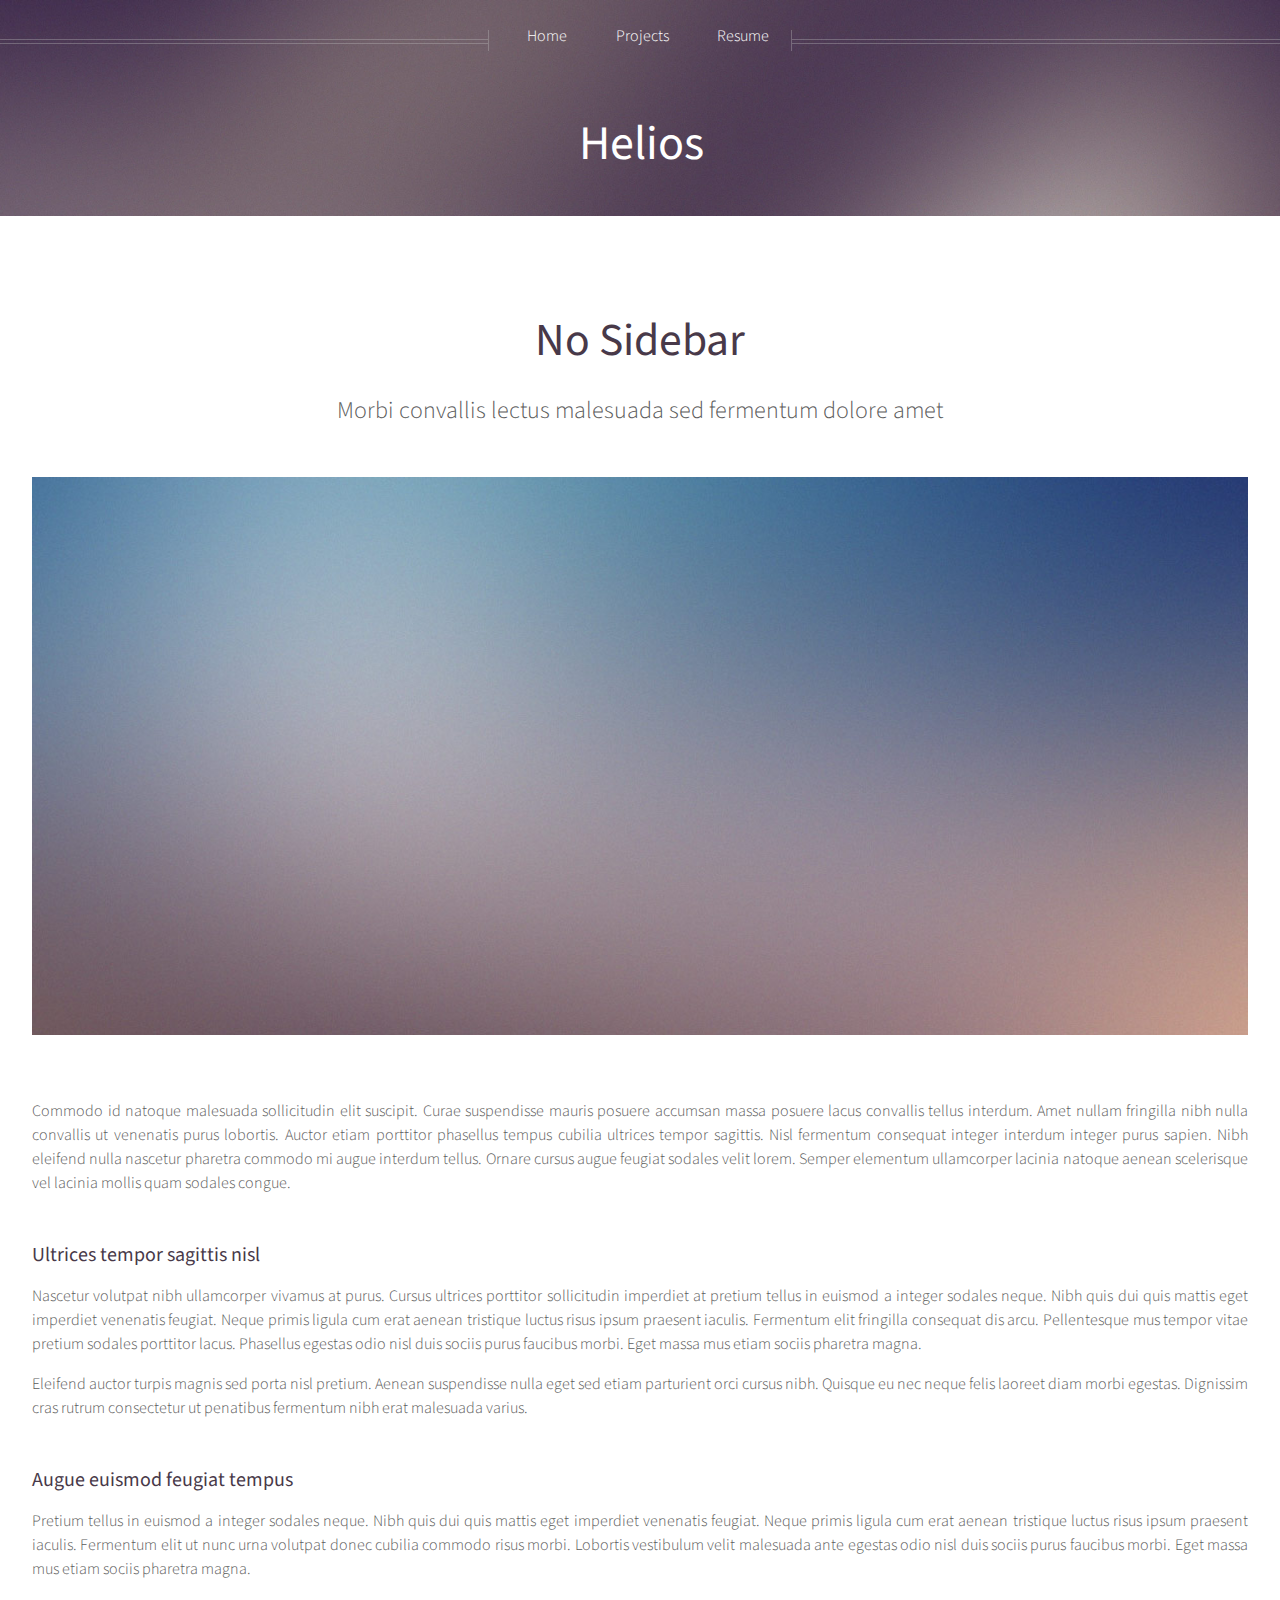
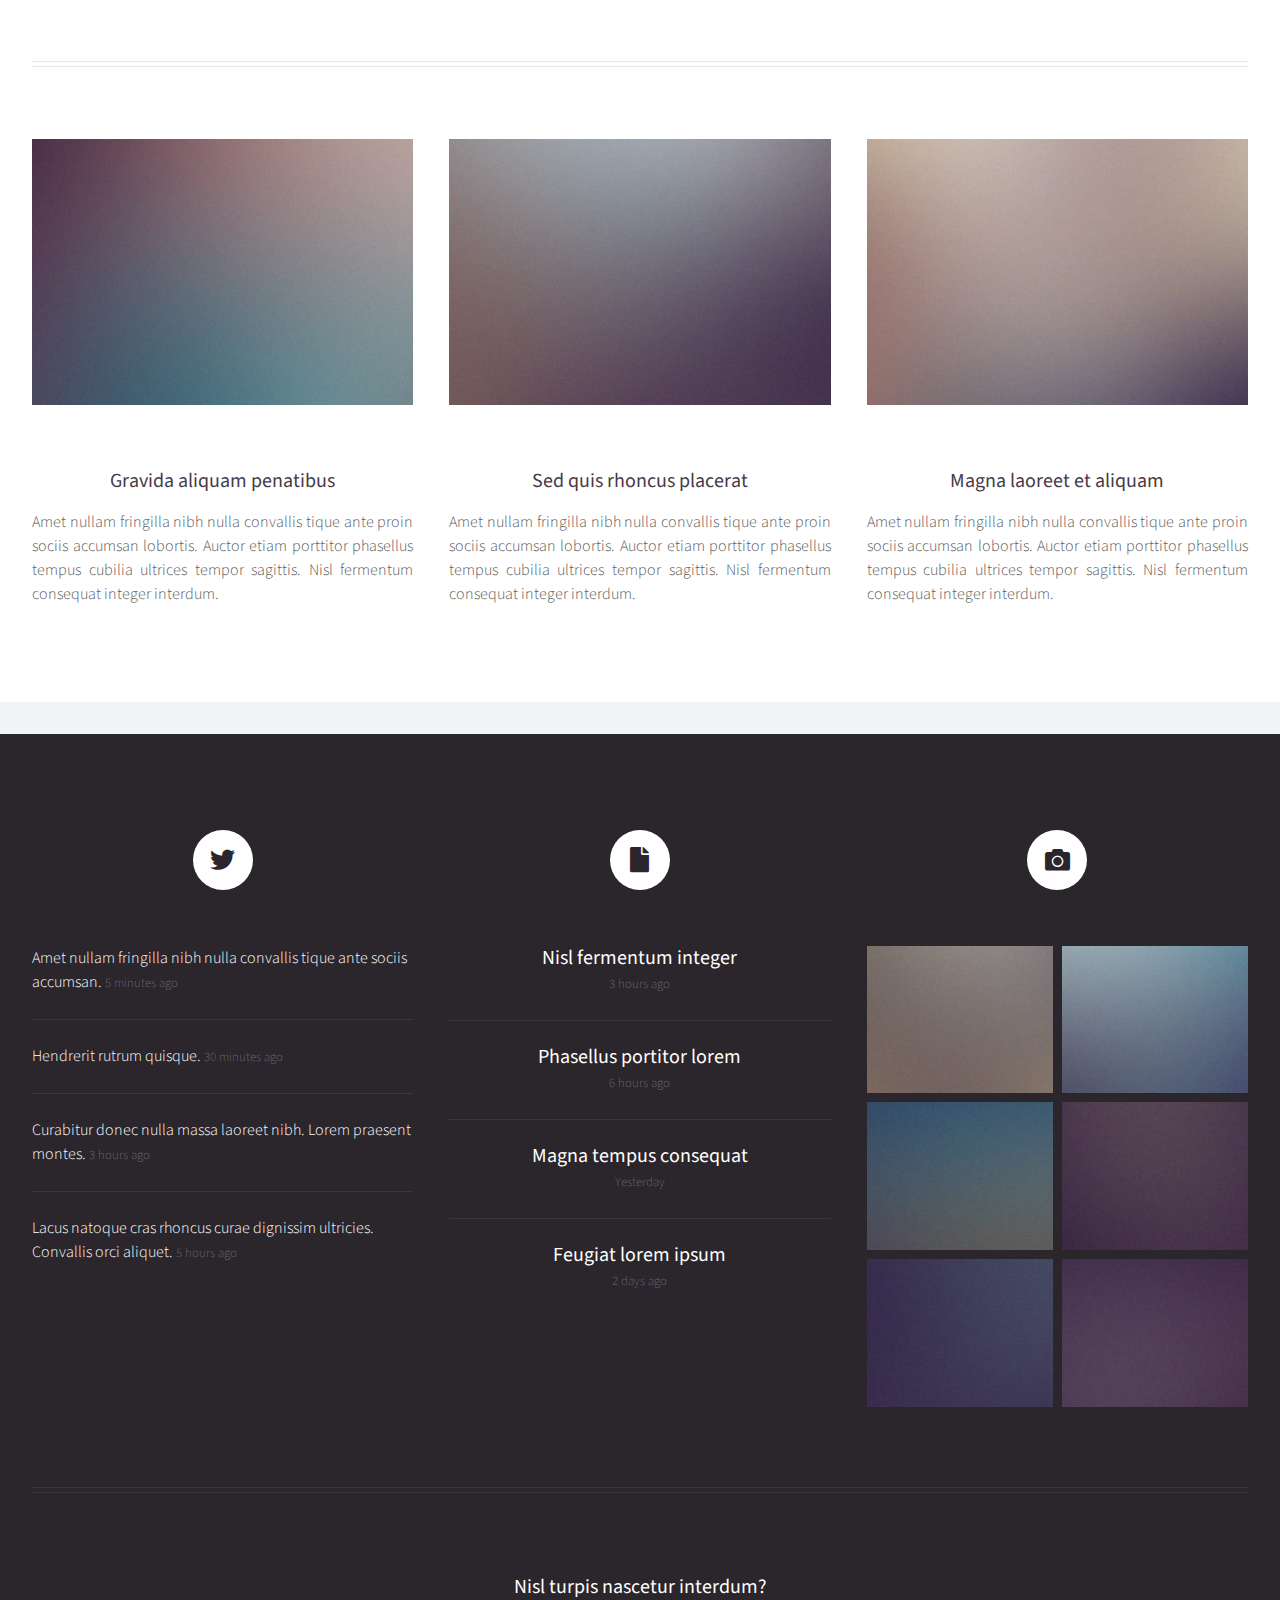
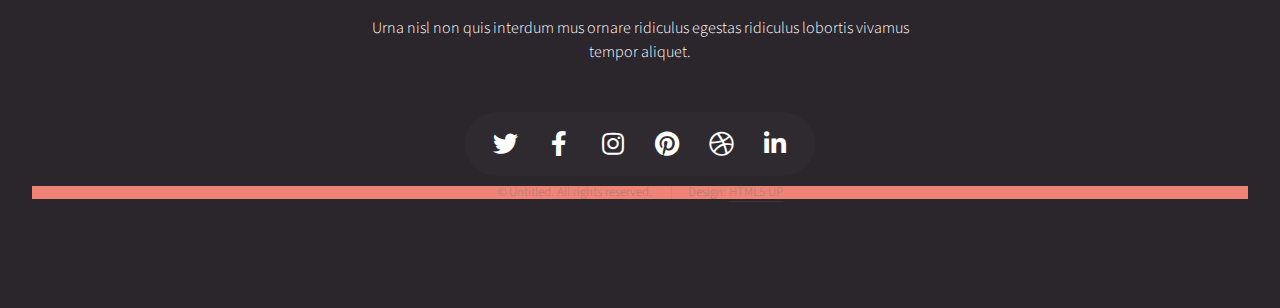
==== commit 958204e1: "add resume tab" ====
--- a/html5up-helios/no-sidebar.html
+++ b/html5up-helios/no-sidebar.html
@@ -1,297 +1,359 @@
-<!DOCTYPE HTML>
-<!--
-	Helios by HTML5 UP
-	html5up.net | @ajlkn
-	Free for personal and commercial use under the CCA 3.0 license (html5up.net/license)
--->
+<!DOCTYPE html>
+
 <html>
-	<head>
-		<title>No Sidebar - Helios by HTML5 UP</title>
-		<meta charset="utf-8" />
-		<meta name="viewport" content="width=device-width, initial-scale=1, user-scalable=no" />
-		<link rel="stylesheet" href="assets/css/main.css" />
-		<noscript><link rel="stylesheet" href="assets/css/noscript.css" /></noscript>
-	</head>
-	<body class="no-sidebar is-preload">
-		<div id="page-wrapper">
-
-			<!-- Header -->
-				<div id="header">
-
-					<!-- Inner -->
-						<div class="inner">
-							<header>
-								<h1><a href="index.html" id="logo">Helios</a></h1>
-							</header>
-						</div>
-
-					<!-- Nav -->
-						<nav id="nav">
-							<ul>
-								<li><a href="index.html">Home</a></li>
-								<li>
-									<a href="#">Dropdown</a>
-									<ul>
-										<li><a href="#">Lorem ipsum dolor</a></li>
-										<li><a href="#">Magna phasellus</a></li>
-										<li><a href="#">Etiam dolore nisl</a></li>
-										<li>
-											<a href="#">And a submenu &hellip;</a>
-											<ul>
-												<li><a href="#">Lorem ipsum dolor</a></li>
-												<li><a href="#">Phasellus consequat</a></li>
-												<li><a href="#">Magna phasellus</a></li>
-												<li><a href="#">Etiam dolore nisl</a></li>
-											</ul>
-										</li>
-										<li><a href="#">Veroeros feugiat</a></li>
-									</ul>
-								</li>
-								<li><a href="left-sidebar.html">Left Sidebar</a></li>
-								<li><a href="right-sidebar.html">Right Sidebar</a></li>
-								<li><a href="no-sidebar.html">No Sidebar</a></li>
-							</ul>
-						</nav>
-
-				</div>
-
-			<!-- Main -->
-				<div class="wrapper style1">
-
-					<div class="container">
-						<article id="main" class="special">
-							<header>
-								<h2><a href="#">No Sidebar</a></h2>
-								<p>
-									Morbi convallis lectus malesuada sed fermentum dolore amet
-								</p>
-							</header>
-							<a href="#" class="image featured"><img src="images/pic06.jpg" alt="" /></a>
-							<p>
-								Commodo id natoque malesuada sollicitudin elit suscipit. Curae suspendisse mauris posuere accumsan massa
-								posuere lacus convallis tellus interdum. Amet nullam fringilla nibh nulla convallis ut venenatis purus
-								lobortis. Auctor etiam porttitor phasellus tempus cubilia ultrices tempor sagittis. Nisl fermentum
-								consequat integer interdum integer purus sapien. Nibh eleifend nulla nascetur pharetra commodo mi augue
-								interdum tellus. Ornare cursus augue feugiat sodales velit lorem. Semper elementum ullamcorper lacinia
-								natoque aenean scelerisque vel lacinia mollis quam sodales congue.
-							</p>
-							<section>
-								<header>
-									<h3>Ultrices tempor sagittis nisl</h3>
-								</header>
-								<p>
-									Nascetur volutpat nibh ullamcorper vivamus at purus. Cursus ultrices porttitor sollicitudin imperdiet
-									at pretium tellus in euismod a integer sodales neque. Nibh quis dui quis mattis eget imperdiet venenatis
-									feugiat. Neque primis ligula cum erat aenean tristique luctus risus ipsum praesent iaculis. Fermentum elit
-									fringilla consequat dis arcu. Pellentesque mus tempor vitae pretium sodales porttitor lacus. Phasellus
-									egestas odio nisl duis sociis purus faucibus morbi. Eget massa mus etiam sociis pharetra magna.
-								</p>
-								<p>
-									Eleifend auctor turpis magnis sed porta nisl pretium. Aenean suspendisse nulla eget sed etiam parturient
-									orci cursus nibh. Quisque eu nec neque felis laoreet diam morbi egestas. Dignissim cras rutrum consectetur
-									ut penatibus fermentum nibh erat malesuada varius.
-								</p>
-							</section>
-							<section>
-								<header>
-									<h3>Augue euismod feugiat tempus</h3>
-								</header>
-								<p>
-									Pretium tellus in euismod a integer sodales neque. Nibh quis dui quis mattis eget imperdiet venenatis
-									feugiat. Neque primis ligula cum erat aenean tristique luctus risus ipsum praesent iaculis. Fermentum elit
-									ut nunc urna volutpat donec cubilia commodo risus morbi. Lobortis vestibulum velit malesuada ante
-									egestas odio nisl duis sociis purus faucibus morbi. Eget massa mus etiam sociis pharetra magna.
-								</p>
-							</section>
-						</article>
-						<hr />
-						<div class="row">
-							<article class="col-4 col-12-mobile special">
-								<a href="#" class="image featured"><img src="images/pic07.jpg" alt="" /></a>
-								<header>
-									<h3><a href="#">Gravida aliquam penatibus</a></h3>
-								</header>
-								<p>
-									Amet nullam fringilla nibh nulla convallis tique ante proin sociis accumsan lobortis. Auctor etiam
-									porttitor phasellus tempus cubilia ultrices tempor sagittis. Nisl fermentum consequat integer interdum.
-								</p>
-							</article>
-							<article class="col-4 col-12-mobile special">
-								<a href="#" class="image featured"><img src="images/pic08.jpg" alt="" /></a>
-								<header>
-									<h3><a href="#">Sed quis rhoncus placerat</a></h3>
-								</header>
-								<p>
-									Amet nullam fringilla nibh nulla convallis tique ante proin sociis accumsan lobortis. Auctor etiam
-									porttitor phasellus tempus cubilia ultrices tempor sagittis. Nisl fermentum consequat integer interdum.
-								</p>
-							</article>
-							<article class="col-4 col-12-mobile special">
-								<a href="#" class="image featured"><img src="images/pic09.jpg" alt="" /></a>
-								<header>
-									<h3><a href="#">Magna laoreet et aliquam</a></h3>
-								</header>
-								<p>
-									Amet nullam fringilla nibh nulla convallis tique ante proin sociis accumsan lobortis. Auctor etiam
-									porttitor phasellus tempus cubilia ultrices tempor sagittis. Nisl fermentum consequat integer interdum.
-								</p>
-							</article>
-						</div>
-					</div>
-
-				</div>
-
-			<!-- Footer -->
-				<div id="footer">
-					<div class="container">
-						<div class="row">
-
-							<!-- Tweets -->
-								<section class="col-4 col-12-mobile">
-									<header>
-										<h2 class="icon brands fa-twitter circled"><span class="label">Tweets</span></h2>
-									</header>
-									<ul class="divided">
-										<li>
-											<article class="tweet">
-												Amet nullam fringilla nibh nulla convallis tique ante sociis accumsan.
-												<span class="timestamp">5 minutes ago</span>
-											</article>
-										</li>
-										<li>
-											<article class="tweet">
-												Hendrerit rutrum quisque.
-												<span class="timestamp">30 minutes ago</span>
-											</article>
-										</li>
-										<li>
-											<article class="tweet">
-												Curabitur donec nulla massa laoreet nibh. Lorem praesent montes.
-												<span class="timestamp">3 hours ago</span>
-											</article>
-										</li>
-										<li>
-											<article class="tweet">
-												Lacus natoque cras rhoncus curae dignissim ultricies. Convallis orci aliquet.
-												<span class="timestamp">5 hours ago</span>
-											</article>
-										</li>
-									</ul>
-								</section>
-
-							<!-- Posts -->
-								<section class="col-4 col-12-mobile">
-									<header>
-										<h2 class="icon solid fa-file circled"><span class="label">Posts</span></h2>
-									</header>
-									<ul class="divided">
-										<li>
-											<article class="post stub">
-												<header>
-													<h3><a href="#">Nisl fermentum integer</a></h3>
-												</header>
-												<span class="timestamp">3 hours ago</span>
-											</article>
-										</li>
-										<li>
-											<article class="post stub">
-												<header>
-													<h3><a href="#">Phasellus portitor lorem</a></h3>
-												</header>
-												<span class="timestamp">6 hours ago</span>
-											</article>
-										</li>
-										<li>
-											<article class="post stub">
-												<header>
-													<h3><a href="#">Magna tempus consequat</a></h3>
-												</header>
-												<span class="timestamp">Yesterday</span>
-											</article>
-										</li>
-										<li>
-											<article class="post stub">
-												<header>
-													<h3><a href="#">Feugiat lorem ipsum</a></h3>
-												</header>
-												<span class="timestamp">2 days ago</span>
-											</article>
-										</li>
-									</ul>
-								</section>
-
-							<!-- Photos -->
-								<section class="col-4 col-12-mobile">
-									<header>
-										<h2 class="icon solid fa-camera circled"><span class="label">Photos</span></h2>
-									</header>
-									<div class="row gtr-25">
-										<div class="col-6">
-											<a href="#" class="image fit"><img src="images/pic10.jpg" alt="" /></a>
-										</div>
-										<div class="col-6">
-											<a href="#" class="image fit"><img src="images/pic11.jpg" alt="" /></a>
-										</div>
-										<div class="col-6">
-											<a href="#" class="image fit"><img src="images/pic12.jpg" alt="" /></a>
-										</div>
-										<div class="col-6">
-											<a href="#" class="image fit"><img src="images/pic13.jpg" alt="" /></a>
-										</div>
-										<div class="col-6">
-											<a href="#" class="image fit"><img src="images/pic14.jpg" alt="" /></a>
-										</div>
-										<div class="col-6">
-											<a href="#" class="image fit"><img src="images/pic15.jpg" alt="" /></a>
-										</div>
-									</div>
-								</section>
-
-						</div>
-						<hr />
-						<div class="row">
-							<div class="col-12">
-
-								<!-- Contact -->
-									<section class="contact">
-										<header>
-											<h3>Nisl turpis nascetur interdum?</h3>
-										</header>
-										<p>Urna nisl non quis interdum mus ornare ridiculus egestas ridiculus lobortis vivamus tempor aliquet.</p>
-										<ul class="icons">
-											<li><a href="#" class="icon brands fa-twitter"><span class="label">Twitter</span></a></li>
-											<li><a href="#" class="icon brands fa-facebook-f"><span class="label">Facebook</span></a></li>
-											<li><a href="#" class="icon brands fa-instagram"><span class="label">Instagram</span></a></li>
-											<li><a href="#" class="icon brands fa-pinterest"><span class="label">Pinterest</span></a></li>
-											<li><a href="#" class="icon brands fa-dribbble"><span class="label">Dribbble</span></a></li>
-											<li><a href="#" class="icon brands fa-linkedin-in"><span class="label">Linkedin</span></a></li>
-										</ul>
-									</section>
-
-								<!-- Copyright -->
-									<div class="copyright">
-										<ul class="menu">
-											<li>&copy; Untitled. All rights reserved.</li><li>Design: <a href="http://html5up.net">HTML5 UP</a></li>
-										</ul>
-									</div>
-
-							</div>
-
-						</div>
-					</div>
-				</div>
-
-		</div>
-
-		<!-- Scripts -->
-			<script src="assets/js/jquery.min.js"></script>
-			<script src="assets/js/jquery.dropotron.min.js"></script>
-			<script src="assets/js/jquery.scrolly.min.js"></script>
-			<script src="assets/js/jquery.scrollex.min.js"></script>
-			<script src="assets/js/browser.min.js"></script>
-			<script src="assets/js/breakpoints.min.js"></script>
-			<script src="assets/js/util.js"></script>
-			<script src="assets/js/main.js"></script>
-
-	</body>
-</html>+  <head>
+    <title>Yasaman's resume</title>
+    <meta charset="utf-8" />
+    <meta
+      name="viewport"
+      content="width=device-width, initial-scale=1, user-scalable=no"
+    />
+    <link rel="stylesheet" href="assets/css/main.css" />
+    <noscript
+      ><link rel="stylesheet" href="assets/css/noscript.css"
+    /></noscript>
+  </head>
+  <body class="no-sidebar is-preload">
+    <div id="page-wrapper">
+      <!-- Header -->
+      <div id="header">
+        <!-- Inner -->
+        <div class="inner">
+          <header>
+            <h1><a href="index.html" id="logo">Helios</a></h1>
+          </header>
+        </div>
+
+        <!-- Nav -->
+        <nav id="nav">
+          <ul>
+            <li><a href="index.html">Home</a></li>
+            <li>
+              <a href="#">Projects</a>
+              <ul>
+                <li><a href="#">Lorem ipsum dolor</a></li>
+                <li><a href="#">Magna phasellus</a></li>
+                <li><a href="#">Etiam dolore nisl</a></li>
+                <li>
+                  <a href="#">And a submenu &hellip;</a>
+                  <ul>
+                    <li><a href="#">Lorem ipsum dolor</a></li>
+                    <li><a href="#">Phasellus consequat</a></li>
+                    <li><a href="#">Magna phasellus</a></li>
+                    <li><a href="#">Etiam dolore nisl</a></li>
+                  </ul>
+                </li>
+                <li><a href="#">Veroeros feugiat</a></li>
+              </ul>
+            </li>
+            <!-- <li><a href="left-sidebar.html">Left Sidebar</a></li>
+            <li><a href="right-sidebar.html">Right Sidebar</a></li> -->
+            <li><a href="no-sidebar.html">Resume</a></li>
+          </ul>
+        </nav>
+      </div>
+
+      <!-- Main -->
+      <div class="wrapper style1">
+        <div class="container">
+          <article id="main" class="special">
+            <header>
+              <h2><a href="#">No Sidebar</a></h2>
+              <p>Morbi convallis lectus malesuada sed fermentum dolore amet</p>
+            </header>
+            <a href="#" class="image featured"
+              ><img src="images/pic06.jpg" alt=""
+            /></a>
+            <p>
+              Commodo id natoque malesuada sollicitudin elit suscipit. Curae
+              suspendisse mauris posuere accumsan massa posuere lacus convallis
+              tellus interdum. Amet nullam fringilla nibh nulla convallis ut
+              venenatis purus lobortis. Auctor etiam porttitor phasellus tempus
+              cubilia ultrices tempor sagittis. Nisl fermentum consequat integer
+              interdum integer purus sapien. Nibh eleifend nulla nascetur
+              pharetra commodo mi augue interdum tellus. Ornare cursus augue
+              feugiat sodales velit lorem. Semper elementum ullamcorper lacinia
+              natoque aenean scelerisque vel lacinia mollis quam sodales congue.
+            </p>
+            <section>
+              <header>
+                <h3>Ultrices tempor sagittis nisl</h3>
+              </header>
+              <p>
+                Nascetur volutpat nibh ullamcorper vivamus at purus. Cursus
+                ultrices porttitor sollicitudin imperdiet at pretium tellus in
+                euismod a integer sodales neque. Nibh quis dui quis mattis eget
+                imperdiet venenatis feugiat. Neque primis ligula cum erat aenean
+                tristique luctus risus ipsum praesent iaculis. Fermentum elit
+                fringilla consequat dis arcu. Pellentesque mus tempor vitae
+                pretium sodales porttitor lacus. Phasellus egestas odio nisl
+                duis sociis purus faucibus morbi. Eget massa mus etiam sociis
+                pharetra magna.
+              </p>
+              <p>
+                Eleifend auctor turpis magnis sed porta nisl pretium. Aenean
+                suspendisse nulla eget sed etiam parturient orci cursus nibh.
+                Quisque eu nec neque felis laoreet diam morbi egestas. Dignissim
+                cras rutrum consectetur ut penatibus fermentum nibh erat
+                malesuada varius.
+              </p>
+            </section>
+            <section>
+              <header>
+                <h3>Augue euismod feugiat tempus</h3>
+              </header>
+              <p>
+                Pretium tellus in euismod a integer sodales neque. Nibh quis dui
+                quis mattis eget imperdiet venenatis feugiat. Neque primis
+                ligula cum erat aenean tristique luctus risus ipsum praesent
+                iaculis. Fermentum elit ut nunc urna volutpat donec cubilia
+                commodo risus morbi. Lobortis vestibulum velit malesuada ante
+                egestas odio nisl duis sociis purus faucibus morbi. Eget massa
+                mus etiam sociis pharetra magna.
+              </p>
+            </section>
+          </article>
+          <hr />
+          <div class="row">
+            <article class="col-4 col-12-mobile special">
+              <a href="#" class="image featured"
+                ><img src="images/pic07.jpg" alt=""
+              /></a>
+              <header>
+                <h3><a href="#">Gravida aliquam penatibus</a></h3>
+              </header>
+              <p>
+                Amet nullam fringilla nibh nulla convallis tique ante proin
+                sociis accumsan lobortis. Auctor etiam porttitor phasellus
+                tempus cubilia ultrices tempor sagittis. Nisl fermentum
+                consequat integer interdum.
+              </p>
+            </article>
+            <article class="col-4 col-12-mobile special">
+              <a href="#" class="image featured"
+                ><img src="images/pic08.jpg" alt=""
+              /></a>
+              <header>
+                <h3><a href="#">Sed quis rhoncus placerat</a></h3>
+              </header>
+              <p>
+                Amet nullam fringilla nibh nulla convallis tique ante proin
+                sociis accumsan lobortis. Auctor etiam porttitor phasellus
+                tempus cubilia ultrices tempor sagittis. Nisl fermentum
+                consequat integer interdum.
+              </p>
+            </article>
+            <article class="col-4 col-12-mobile special">
+              <a href="#" class="image featured"
+                ><img src="images/pic09.jpg" alt=""
+              /></a>
+              <header>
+                <h3><a href="#">Magna laoreet et aliquam</a></h3>
+              </header>
+              <p>
+                Amet nullam fringilla nibh nulla convallis tique ante proin
+                sociis accumsan lobortis. Auctor etiam porttitor phasellus
+                tempus cubilia ultrices tempor sagittis. Nisl fermentum
+                consequat integer interdum.
+              </p>
+            </article>
+          </div>
+        </div>
+      </div>
+
+      <!-- Footer -->
+      <div id="footer">
+        <div class="container">
+          <div class="row">
+            <!-- Tweets -->
+            <section class="col-4 col-12-mobile">
+              <header>
+                <h2 class="icon brands fa-twitter circled">
+                  <span class="label">Tweets</span>
+                </h2>
+              </header>
+              <ul class="divided">
+                <li>
+                  <article class="tweet">
+                    Amet nullam fringilla nibh nulla convallis tique ante sociis
+                    accumsan.
+                    <span class="timestamp">5 minutes ago</span>
+                  </article>
+                </li>
+                <li>
+                  <article class="tweet">
+                    Hendrerit rutrum quisque.
+                    <span class="timestamp">30 minutes ago</span>
+                  </article>
+                </li>
+                <li>
+                  <article class="tweet">
+                    Curabitur donec nulla massa laoreet nibh. Lorem praesent
+                    montes.
+                    <span class="timestamp">3 hours ago</span>
+                  </article>
+                </li>
+                <li>
+                  <article class="tweet">
+                    Lacus natoque cras rhoncus curae dignissim ultricies.
+                    Convallis orci aliquet.
+                    <span class="timestamp">5 hours ago</span>
+                  </article>
+                </li>
+              </ul>
+            </section>
+
+            <!-- Posts -->
+            <section class="col-4 col-12-mobile">
+              <header>
+                <h2 class="icon solid fa-file circled">
+                  <span class="label">Posts</span>
+                </h2>
+              </header>
+              <ul class="divided">
+                <li>
+                  <article class="post stub">
+                    <header>
+                      <h3><a href="#">Nisl fermentum integer</a></h3>
+                    </header>
+                    <span class="timestamp">3 hours ago</span>
+                  </article>
+                </li>
+                <li>
+                  <article class="post stub">
+                    <header>
+                      <h3><a href="#">Phasellus portitor lorem</a></h3>
+                    </header>
+                    <span class="timestamp">6 hours ago</span>
+                  </article>
+                </li>
+                <li>
+                  <article class="post stub">
+                    <header>
+                      <h3><a href="#">Magna tempus consequat</a></h3>
+                    </header>
+                    <span class="timestamp">Yesterday</span>
+                  </article>
+                </li>
+                <li>
+                  <article class="post stub">
+                    <header>
+                      <h3><a href="#">Feugiat lorem ipsum</a></h3>
+                    </header>
+                    <span class="timestamp">2 days ago</span>
+                  </article>
+                </li>
+              </ul>
+            </section>
+
+            <!-- Photos -->
+            <section class="col-4 col-12-mobile">
+              <header>
+                <h2 class="icon solid fa-camera circled">
+                  <span class="label">Photos</span>
+                </h2>
+              </header>
+              <div class="row gtr-25">
+                <div class="col-6">
+                  <a href="#" class="image fit"
+                    ><img src="images/pic10.jpg" alt=""
+                  /></a>
+                </div>
+                <div class="col-6">
+                  <a href="#" class="image fit"
+                    ><img src="images/pic11.jpg" alt=""
+                  /></a>
+                </div>
+                <div class="col-6">
+                  <a href="#" class="image fit"
+                    ><img src="images/pic12.jpg" alt=""
+                  /></a>
+                </div>
+                <div class="col-6">
+                  <a href="#" class="image fit"
+                    ><img src="images/pic13.jpg" alt=""
+                  /></a>
+                </div>
+                <div class="col-6">
+                  <a href="#" class="image fit"
+                    ><img src="images/pic14.jpg" alt=""
+                  /></a>
+                </div>
+                <div class="col-6">
+                  <a href="#" class="image fit"
+                    ><img src="images/pic15.jpg" alt=""
+                  /></a>
+                </div>
+              </div>
+            </section>
+          </div>
+          <hr />
+          <div class="row">
+            <div class="col-12">
+              <!-- Contact -->
+              <section class="contact">
+                <header>
+                  <h3>Nisl turpis nascetur interdum?</h3>
+                </header>
+                <p>
+                  Urna nisl non quis interdum mus ornare ridiculus egestas
+                  ridiculus lobortis vivamus tempor aliquet.
+                </p>
+                <ul class="icons">
+                  <li>
+                    <a href="#" class="icon brands fa-twitter"
+                      ><span class="label">Twitter</span></a
+                    >
+                  </li>
+                  <li>
+                    <a href="#" class="icon brands fa-facebook-f"
+                      ><span class="label">Facebook</span></a
+                    >
+                  </li>
+                  <li>
+                    <a href="#" class="icon brands fa-instagram"
+                      ><span class="label">Instagram</span></a
+                    >
+                  </li>
+                  <li>
+                    <a href="#" class="icon brands fa-pinterest"
+                      ><span class="label">Pinterest</span></a
+                    >
+                  </li>
+                  <li>
+                    <a href="#" class="icon brands fa-dribbble"
+                      ><span class="label">Dribbble</span></a
+                    >
+                  </li>
+                  <li>
+                    <a href="#" class="icon brands fa-linkedin-in"
+                      ><span class="label">Linkedin</span></a
+                    >
+                  </li>
+                </ul>
+              </section>
+
+              <!-- Copyright -->
+              <div class="copyright">
+                <ul class="menu">
+                  <li>&copy; Untitled. All rights reserved.</li>
+                  <li>Design: <a href="http://html5up.net">HTML5 UP</a></li>
+                </ul>
+              </div>
+            </div>
+          </div>
+        </div>
+      </div>
+    </div>
+
+    <!-- Scripts -->
+    <script src="assets/js/jquery.min.js"></script>
+    <script src="assets/js/jquery.dropotron.min.js"></script>
+    <script src="assets/js/jquery.scrolly.min.js"></script>
+    <script src="assets/js/jquery.scrollex.min.js"></script>
+    <script src="assets/js/browser.min.js"></script>
+    <script src="assets/js/breakpoints.min.js"></script>
+    <script src="assets/js/util.js"></script>
+    <script src="assets/js/main.js"></script>
+  </body>
+</html>
--- a/html5up-helios/assets/css/main.css
+++ b/html5up-helios/assets/css/main.css
@@ -7,3132 +7,3275 @@
 	Free for personal and commercial use under the CCA 3.0 license (html5up.net/license)
 */
 
-html, body, div, span, applet, object,
-iframe, h1, h2, h3, h4, h5, h6, p, blockquote,
-pre, a, abbr, acronym, address, big, cite,
-code, del, dfn, em, img, ins, kbd, q, s, samp,
-small, strike, strong, sub, sup, tt, var, b,
-u, i, center, dl, dt, dd, ol, ul, li, fieldset,
-form, label, legend, table, caption, tbody,
-tfoot, thead, tr, th, td, article, aside,
-canvas, details, embed, figure, figcaption,
-footer, header, hgroup, menu, nav, output, ruby,
-section, summary, time, mark, audio, video {
-	margin: 0;
-	padding: 0;
-	border: 0;
-	font-size: 100%;
-	font: inherit;
-	vertical-align: baseline;}
-
-article, aside, details, figcaption, figure,
-footer, header, hgroup, menu, nav, section {
-	display: block;}
+html,
+body,
+div,
+span,
+applet,
+object,
+iframe,
+h1,
+h2,
+h3,
+h4,
+h5,
+h6,
+p,
+blockquote,
+pre,
+a,
+abbr,
+acronym,
+address,
+big,
+cite,
+code,
+del,
+dfn,
+em,
+img,
+ins,
+kbd,
+q,
+s,
+samp,
+small,
+strike,
+strong,
+sub,
+sup,
+tt,
+var,
+b,
+u,
+i,
+center,
+dl,
+dt,
+dd,
+ol,
+ul,
+li,
+fieldset,
+form,
+label,
+legend,
+table,
+caption,
+tbody,
+tfoot,
+thead,
+tr,
+th,
+td,
+article,
+aside,
+canvas,
+details,
+embed,
+figure,
+figcaption,
+footer,
+header,
+hgroup,
+menu,
+nav,
+output,
+ruby,
+section,
+summary,
+time,
+mark,
+audio,
+video {
+  margin: 0;
+  padding: 0;
+  border: 0;
+  font-size: 100%;
+  font: inherit;
+  vertical-align: baseline;
+}
+
+article,
+aside,
+details,
+figcaption,
+figure,
+footer,
+header,
+hgroup,
+menu,
+nav,
+section {
+  display: block;
+}
 
 body {
-	line-height: 1;
-}
-
-ol, ul {
-	list-style: none;
-}
-
-blockquote, q {
-	quotes: none;
-}
-
-	blockquote:before, blockquote:after, q:before, q:after {
-		content: '';
-		content: none;
-	}
+  line-height: 1;
+}
+
+ol,
+ul {
+  list-style: none;
+}
+
+blockquote,
+q {
+  quotes: none;
+}
+
+blockquote:before,
+blockquote:after,
+q:before,
+q:after {
+  content: "";
+  content: none;
+}
 
 table {
-	border-collapse: collapse;
-	border-spacing: 0;
+  border-collapse: collapse;
+  border-spacing: 0;
 }
 
 body {
-	-webkit-text-size-adjust: none;
+  -webkit-text-size-adjust: none;
 }
 
 mark {
-	background-color: transparent;
-	color: inherit;
+  background-color: transparent;
+  color: inherit;
 }
 
 input::-moz-focus-inner {
-	border: 0;
-	padding: 0;
-}
-
-input, select, textarea {
-	-moz-appearance: none;
-	-webkit-appearance: none;
-	-ms-appearance: none;
-	appearance: none;
+  border: 0;
+  padding: 0;
+}
+
+input,
+select,
+textarea {
+  -moz-appearance: none;
+  -webkit-appearance: none;
+  -ms-appearance: none;
+  appearance: none;
 }
 
 /* Basic */
 
-	html {
-		box-sizing: border-box;
-	}
-
-	*, *:before, *:after {
-		box-sizing: inherit;
-	}
-
-	body {
-		background: #f0f4f4;
-		color: #5b5b5b;
-		font-size: 15pt;
-		line-height: 1.85em;
-		font-family: 'Source Sans Pro', sans-serif;
-		font-weight: 300;
-	}
-
-		body.is-preload *, body.is-preload *:before, body.is-preload *:after {
-			-moz-animation: none !important;
-			-webkit-animation: none !important;
-			-ms-animation: none !important;
-			animation: none !important;
-			-moz-transition: none !important;
-			-webkit-transition: none !important;
-			-ms-transition: none !important;
-			transition: none !important;
-		}
-
-	input, textarea, select {
-		font-size: 15pt;
-		line-height: 1.85em;
-		font-family: 'Source Sans Pro', sans-serif;
-		font-weight: 300;
-	}
-
-	h1, h2, h3, h4, h5, h6 {
-		font-weight: 400;
-		color: #483949;
-		line-height: 1.25em;
-	}
-
-	h1 a, h2 a, h3 a, h4 a, h5 a, h6 a {
-		color: inherit;
-		text-decoration: none;
-		border-bottom-color: transparent;
-	}
-
-	h1 strong, h2 strong, h3 strong, h4 strong, h5 strong, h6 strong {
-		font-weight: 600;
-	}
-
-	h2 {
-		font-size: 2.85em;
-	}
-
-	h3 {
-		font-size: 1.25em;
-	}
-
-	h4 {
-		font-size: 1em;
-		margin: 0 0 0.25em 0;
-	}
-
-	strong, b {
-		font-weight: 400;
-		color: #483949;
-	}
-
-	em, i {
-		font-style: italic;
-	}
-
-	a {
-		color: inherit;
-		border-bottom: solid 1px rgba(128, 128, 128, 0.15);
-		text-decoration: none;
-		-moz-transition: background-color 0.35s ease-in-out, color 0.35s ease-in-out, border-bottom-color 0.35s ease-in-out;
-		-webkit-transition: background-color 0.35s ease-in-out, color 0.35s ease-in-out, border-bottom-color 0.35s ease-in-out;
-		-ms-transition: background-color 0.35s ease-in-out, color 0.35s ease-in-out, border-bottom-color 0.35s ease-in-out;
-		transition: background-color 0.35s ease-in-out, color 0.35s ease-in-out, border-bottom-color 0.35s ease-in-out;
-	}
-
-		a:hover {
-			color: #ef8376;
-			border-bottom-color: transparent;
-		}
-
-	sub {
-		position: relative;
-		top: 0.5em;
-		font-size: 0.8em;
-	}
-
-	sup {
-		position: relative;
-		top: -0.5em;
-		font-size: 0.8em;
-	}
-
-	blockquote {
-		border-left: solid 0.5em #ddd;
-		padding: 1em 0 1em 2em;
-		font-style: italic;
-	}
-
-	p, ul, ol, dl, table {
-		margin-bottom: 1em;
-	}
-
-	p {
-		text-align: justify;
-	}
-
-	br.clear {
-		clear: both;
-	}
-
-	hr {
-		position: relative;
-		display: block;
-		border: 0;
-		top: 4.5em;
-		margin-bottom: 9em;
-		height: 6px;
-		border-top: solid 1px rgba(128, 128, 128, 0.2);
-		border-bottom: solid 1px rgba(128, 128, 128, 0.2);
-	}
-
-		hr:before, hr:after {
-			content: '';
-			position: absolute;
-			top: -8px;
-			display: block;
-			width: 1px;
-			height: 21px;
-			background: rgba(128, 128, 128, 0.2);
-		}
-
-		hr:before {
-			left: -1px;
-		}
-
-		hr:after {
-			right: -1px;
-		}
-
-	.timestamp {
-		color: rgba(128, 128, 128, 0.75);
-		font-size: 0.8em;
-	}
+html {
+  box-sizing: border-box;
+}
+
+*,
+*:before,
+*:after {
+  box-sizing: inherit;
+}
+
+body {
+  background: #f0f4f4;
+  color: #5b5b5b;
+  font-size: 15pt;
+  line-height: 1.85em;
+  font-family: "Source Sans Pro", sans-serif;
+  font-weight: 300;
+}
+
+body.is-preload *,
+body.is-preload *:before,
+body.is-preload *:after {
+  -moz-animation: none !important;
+  -webkit-animation: none !important;
+  -ms-animation: none !important;
+  animation: none !important;
+  -moz-transition: none !important;
+  -webkit-transition: none !important;
+  -ms-transition: none !important;
+  transition: none !important;
+}
+
+input,
+textarea,
+select {
+  font-size: 15pt;
+  line-height: 1.85em;
+  font-family: "Source Sans Pro", sans-serif;
+  font-weight: 300;
+}
+
+h1,
+h2,
+h3,
+h4,
+h5,
+h6 {
+  font-weight: 400;
+  color: #483949;
+  line-height: 1.25em;
+}
+
+h1 a,
+h2 a,
+h3 a,
+h4 a,
+h5 a,
+h6 a {
+  color: inherit;
+  text-decoration: none;
+  border-bottom-color: transparent;
+}
+
+h1 strong,
+h2 strong,
+h3 strong,
+h4 strong,
+h5 strong,
+h6 strong {
+  font-weight: 600;
+}
+
+h2 {
+  font-size: 2.85em;
+}
+
+h3 {
+  font-size: 1.25em;
+}
+
+h4 {
+  font-size: 1em;
+  margin: 0 0 0.25em 0;
+}
+
+strong,
+b {
+  font-weight: 400;
+  color: #483949;
+}
+
+em,
+i {
+  font-style: italic;
+}
+
+a {
+  color: inherit;
+  border-bottom: solid 1px rgba(128, 128, 128, 0.15);
+  text-decoration: none;
+  -moz-transition: background-color 0.35s ease-in-out, color 0.35s ease-in-out,
+    border-bottom-color 0.35s ease-in-out;
+  -webkit-transition: background-color 0.35s ease-in-out,
+    color 0.35s ease-in-out, border-bottom-color 0.35s ease-in-out;
+  -ms-transition: background-color 0.35s ease-in-out, color 0.35s ease-in-out,
+    border-bottom-color 0.35s ease-in-out;
+  transition: background-color 0.35s ease-in-out, color 0.35s ease-in-out,
+    border-bottom-color 0.35s ease-in-out;
+}
+
+a:hover {
+  color: #ef8376;
+  border-bottom-color: transparent;
+}
+
+sub {
+  position: relative;
+  top: 0.5em;
+  font-size: 0.8em;
+}
+
+sup {
+  position: relative;
+  top: -0.5em;
+  font-size: 0.8em;
+}
+
+blockquote {
+  border-left: solid 0.5em #ddd;
+  padding: 1em 0 1em 2em;
+  font-style: italic;
+}
+
+p,
+ul,
+ol,
+dl,
+table {
+  margin-bottom: 1em;
+}
+
+p {
+  text-align: justify;
+}
+
+br.clear {
+  clear: both;
+}
+
+hr {
+  position: relative;
+  display: block;
+  border: 0;
+  top: 4.5em;
+  margin-bottom: 9em;
+  height: 6px;
+  border-top: solid 1px rgba(128, 128, 128, 0.2);
+  border-bottom: solid 1px rgba(128, 128, 128, 0.2);
+}
+
+hr:before,
+hr:after {
+  content: "";
+  position: absolute;
+  top: -8px;
+  display: block;
+  width: 1px;
+  height: 21px;
+  background: rgba(128, 128, 128, 0.2);
+}
+
+hr:before {
+  left: -1px;
+}
+
+hr:after {
+  right: -1px;
+}
+
+.timestamp {
+  color: rgba(128, 128, 128, 0.75);
+  font-size: 0.8em;
+}
 
 /* Container */
 
-	.container {
-		margin: 0 auto;
-		max-width: 100%;
-		width: 1400px;
-	}
-
-		@media screen and (max-width: 1680px) {
-
-			.container {
-				width: 1200px;
-			}
-
-		}
-
-		@media screen and (max-width: 1280px) {
-
-			.container {
-				width: 100%;
-			}
-
-		}
-
-		@media screen and (max-width: 960px) {
-
-			.container {
-				width: 100%;
-			}
-
-		}
-
-		@media screen and (max-width: 840px) {
-
-			.container {
-				width: 100%;
-			}
-
-		}
-
-		@media screen and (max-width: 736px) {
-
-			.container {
-				width: 100%;
-			}
-
-		}
+.container {
+  margin: 0 auto;
+  max-width: 100%;
+  width: 1400px;
+}
+
+@media screen and (max-width: 1680px) {
+  .container {
+    width: 1200px;
+  }
+}
+
+@media screen and (max-width: 1280px) {
+  .container {
+    width: 100%;
+  }
+}
+
+@media screen and (max-width: 960px) {
+  .container {
+    width: 100%;
+  }
+}
+
+@media screen and (max-width: 840px) {
+  .container {
+    width: 100%;
+  }
+}
+
+@media screen and (max-width: 736px) {
+  .container {
+    width: 100%;
+  }
+}
 
 /* Row */
 
-	.row {
-		display: flex;
-		flex-wrap: wrap;
-		box-sizing: border-box;
-		align-items: stretch;
-	}
-
-		.row > * {
-			box-sizing: border-box;
-		}
-
-		.row.gtr-uniform > * > :last-child {
-			margin-bottom: 0;
-		}
-
-		.row.aln-left {
-			justify-content: flex-start;
-		}
-
-		.row.aln-center {
-			justify-content: center;
-		}
-
-		.row.aln-right {
-			justify-content: flex-end;
-		}
-
-		.row.aln-top {
-			align-items: flex-start;
-		}
-
-		.row.aln-middle {
-			align-items: center;
-		}
-
-		.row.aln-bottom {
-			align-items: flex-end;
-		}
-
-		.row > .imp {
-			order: -1;
-		}
-
-		.row > .col-1 {
-			width: 8.33333%;
-		}
-
-		.row > .off-1 {
-			margin-left: 8.33333%;
-		}
-
-		.row > .col-2 {
-			width: 16.66667%;
-		}
-
-		.row > .off-2 {
-			margin-left: 16.66667%;
-		}
-
-		.row > .col-3 {
-			width: 25%;
-		}
-
-		.row > .off-3 {
-			margin-left: 25%;
-		}
-
-		.row > .col-4 {
-			width: 33.33333%;
-		}
-
-		.row > .off-4 {
-			margin-left: 33.33333%;
-		}
-
-		.row > .col-5 {
-			width: 41.66667%;
-		}
-
-		.row > .off-5 {
-			margin-left: 41.66667%;
-		}
-
-		.row > .col-6 {
-			width: 50%;
-		}
-
-		.row > .off-6 {
-			margin-left: 50%;
-		}
-
-		.row > .col-7 {
-			width: 58.33333%;
-		}
-
-		.row > .off-7 {
-			margin-left: 58.33333%;
-		}
-
-		.row > .col-8 {
-			width: 66.66667%;
-		}
-
-		.row > .off-8 {
-			margin-left: 66.66667%;
-		}
-
-		.row > .col-9 {
-			width: 75%;
-		}
-
-		.row > .off-9 {
-			margin-left: 75%;
-		}
-
-		.row > .col-10 {
-			width: 83.33333%;
-		}
-
-		.row > .off-10 {
-			margin-left: 83.33333%;
-		}
-
-		.row > .col-11 {
-			width: 91.66667%;
-		}
-
-		.row > .off-11 {
-			margin-left: 91.66667%;
-		}
-
-		.row > .col-12 {
-			width: 100%;
-		}
-
-		.row > .off-12 {
-			margin-left: 100%;
-		}
-
-		.row.gtr-0 {
-			margin-top: 0px;
-			margin-left: 0px;
-		}
-
-			.row.gtr-0 > * {
-				padding: 0px 0 0 0px;
-			}
-
-			.row.gtr-0.gtr-uniform {
-				margin-top: 0px;
-			}
-
-				.row.gtr-0.gtr-uniform > * {
-					padding-top: 0px;
-				}
-
-		.row.gtr-25 {
-			margin-top: -10px;
-			margin-left: -10px;
-		}
-
-			.row.gtr-25 > * {
-				padding: 10px 0 0 10px;
-			}
-
-			.row.gtr-25.gtr-uniform {
-				margin-top: -10px;
-			}
-
-				.row.gtr-25.gtr-uniform > * {
-					padding-top: 10px;
-				}
-
-		.row.gtr-50 {
-			margin-top: -20px;
-			margin-left: -20px;
-		}
-
-			.row.gtr-50 > * {
-				padding: 20px 0 0 20px;
-			}
-
-			.row.gtr-50.gtr-uniform {
-				margin-top: -20px;
-			}
-
-				.row.gtr-50.gtr-uniform > * {
-					padding-top: 20px;
-				}
-
-		.row {
-			margin-top: -40px;
-			margin-left: -40px;
-		}
-
-			.row > * {
-				padding: 40px 0 0 40px;
-			}
-
-			.row.gtr-uniform {
-				margin-top: -40px;
-			}
-
-				.row.gtr-uniform > * {
-					padding-top: 40px;
-				}
-
-		.row.gtr-150 {
-			margin-top: -60px;
-			margin-left: -60px;
-		}
-
-			.row.gtr-150 > * {
-				padding: 60px 0 0 60px;
-			}
-
-			.row.gtr-150.gtr-uniform {
-				margin-top: -60px;
-			}
-
-				.row.gtr-150.gtr-uniform > * {
-					padding-top: 60px;
-				}
-
-		.row.gtr-200 {
-			margin-top: -80px;
-			margin-left: -80px;
-		}
-
-			.row.gtr-200 > * {
-				padding: 80px 0 0 80px;
-			}
-
-			.row.gtr-200.gtr-uniform {
-				margin-top: -80px;
-			}
-
-				.row.gtr-200.gtr-uniform > * {
-					padding-top: 80px;
-				}
-
-		@media screen and (max-width: 1680px) {
-
-			.row {
-				display: flex;
-				flex-wrap: wrap;
-				box-sizing: border-box;
-				align-items: stretch;
-			}
-
-				.row > * {
-					box-sizing: border-box;
-				}
-
-				.row.gtr-uniform > * > :last-child {
-					margin-bottom: 0;
-				}
-
-				.row.aln-left {
-					justify-content: flex-start;
-				}
-
-				.row.aln-center {
-					justify-content: center;
-				}
-
-				.row.aln-right {
-					justify-content: flex-end;
-				}
-
-				.row.aln-top {
-					align-items: flex-start;
-				}
-
-				.row.aln-middle {
-					align-items: center;
-				}
-
-				.row.aln-bottom {
-					align-items: flex-end;
-				}
-
-				.row > .imp-wide {
-					order: -1;
-				}
-
-				.row > .col-1-wide {
-					width: 8.33333%;
-				}
-
-				.row > .off-1-wide {
-					margin-left: 8.33333%;
-				}
-
-				.row > .col-2-wide {
-					width: 16.66667%;
-				}
-
-				.row > .off-2-wide {
-					margin-left: 16.66667%;
-				}
-
-				.row > .col-3-wide {
-					width: 25%;
-				}
-
-				.row > .off-3-wide {
-					margin-left: 25%;
-				}
-
-				.row > .col-4-wide {
-					width: 33.33333%;
-				}
-
-				.row > .off-4-wide {
-					margin-left: 33.33333%;
-				}
-
-				.row > .col-5-wide {
-					width: 41.66667%;
-				}
-
-				.row > .off-5-wide {
-					margin-left: 41.66667%;
-				}
-
-				.row > .col-6-wide {
-					width: 50%;
-				}
-
-				.row > .off-6-wide {
-					margin-left: 50%;
-				}
-
-				.row > .col-7-wide {
-					width: 58.33333%;
-				}
-
-				.row > .off-7-wide {
-					margin-left: 58.33333%;
-				}
-
-				.row > .col-8-wide {
-					width: 66.66667%;
-				}
-
-				.row > .off-8-wide {
-					margin-left: 66.66667%;
-				}
-
-				.row > .col-9-wide {
-					width: 75%;
-				}
-
-				.row > .off-9-wide {
-					margin-left: 75%;
-				}
-
-				.row > .col-10-wide {
-					width: 83.33333%;
-				}
-
-				.row > .off-10-wide {
-					margin-left: 83.33333%;
-				}
-
-				.row > .col-11-wide {
-					width: 91.66667%;
-				}
-
-				.row > .off-11-wide {
-					margin-left: 91.66667%;
-				}
-
-				.row > .col-12-wide {
-					width: 100%;
-				}
-
-				.row > .off-12-wide {
-					margin-left: 100%;
-				}
-
-				.row.gtr-0 {
-					margin-top: 0px;
-					margin-left: 0px;
-				}
-
-					.row.gtr-0 > * {
-						padding: 0px 0 0 0px;
-					}
-
-					.row.gtr-0.gtr-uniform {
-						margin-top: 0px;
-					}
-
-						.row.gtr-0.gtr-uniform > * {
-							padding-top: 0px;
-						}
-
-				.row.gtr-25 {
-					margin-top: -10px;
-					margin-left: -10px;
-				}
-
-					.row.gtr-25 > * {
-						padding: 10px 0 0 10px;
-					}
-
-					.row.gtr-25.gtr-uniform {
-						margin-top: -10px;
-					}
-
-						.row.gtr-25.gtr-uniform > * {
-							padding-top: 10px;
-						}
-
-				.row.gtr-50 {
-					margin-top: -20px;
-					margin-left: -20px;
-				}
-
-					.row.gtr-50 > * {
-						padding: 20px 0 0 20px;
-					}
-
-					.row.gtr-50.gtr-uniform {
-						margin-top: -20px;
-					}
-
-						.row.gtr-50.gtr-uniform > * {
-							padding-top: 20px;
-						}
-
-				.row {
-					margin-top: -40px;
-					margin-left: -40px;
-				}
-
-					.row > * {
-						padding: 40px 0 0 40px;
-					}
-
-					.row.gtr-uniform {
-						margin-top: -40px;
-					}
-
-						.row.gtr-uniform > * {
-							padding-top: 40px;
-						}
-
-				.row.gtr-150 {
-					margin-top: -60px;
-					margin-left: -60px;
-				}
-
-					.row.gtr-150 > * {
-						padding: 60px 0 0 60px;
-					}
-
-					.row.gtr-150.gtr-uniform {
-						margin-top: -60px;
-					}
-
-						.row.gtr-150.gtr-uniform > * {
-							padding-top: 60px;
-						}
-
-				.row.gtr-200 {
-					margin-top: -80px;
-					margin-left: -80px;
-				}
-
-					.row.gtr-200 > * {
-						padding: 80px 0 0 80px;
-					}
-
-					.row.gtr-200.gtr-uniform {
-						margin-top: -80px;
-					}
-
-						.row.gtr-200.gtr-uniform > * {
-							padding-top: 80px;
-						}
-
-		}
-
-		@media screen and (max-width: 1280px) {
-
-			.row {
-				display: flex;
-				flex-wrap: wrap;
-				box-sizing: border-box;
-				align-items: stretch;
-			}
-
-				.row > * {
-					box-sizing: border-box;
-				}
-
-				.row.gtr-uniform > * > :last-child {
-					margin-bottom: 0;
-				}
-
-				.row.aln-left {
-					justify-content: flex-start;
-				}
-
-				.row.aln-center {
-					justify-content: center;
-				}
-
-				.row.aln-right {
-					justify-content: flex-end;
-				}
-
-				.row.aln-top {
-					align-items: flex-start;
-				}
-
-				.row.aln-middle {
-					align-items: center;
-				}
-
-				.row.aln-bottom {
-					align-items: flex-end;
-				}
-
-				.row > .imp-normal {
-					order: -1;
-				}
-
-				.row > .col-1-normal {
-					width: 8.33333%;
-				}
-
-				.row > .off-1-normal {
-					margin-left: 8.33333%;
-				}
-
-				.row > .col-2-normal {
-					width: 16.66667%;
-				}
-
-				.row > .off-2-normal {
-					margin-left: 16.66667%;
-				}
-
-				.row > .col-3-normal {
-					width: 25%;
-				}
-
-				.row > .off-3-normal {
-					margin-left: 25%;
-				}
-
-				.row > .col-4-normal {
-					width: 33.33333%;
-				}
-
-				.row > .off-4-normal {
-					margin-left: 33.33333%;
-				}
-
-				.row > .col-5-normal {
-					width: 41.66667%;
-				}
-
-				.row > .off-5-normal {
-					margin-left: 41.66667%;
-				}
-
-				.row > .col-6-normal {
-					width: 50%;
-				}
-
-				.row > .off-6-normal {
-					margin-left: 50%;
-				}
-
-				.row > .col-7-normal {
-					width: 58.33333%;
-				}
-
-				.row > .off-7-normal {
-					margin-left: 58.33333%;
-				}
-
-				.row > .col-8-normal {
-					width: 66.66667%;
-				}
-
-				.row > .off-8-normal {
-					margin-left: 66.66667%;
-				}
-
-				.row > .col-9-normal {
-					width: 75%;
-				}
-
-				.row > .off-9-normal {
-					margin-left: 75%;
-				}
-
-				.row > .col-10-normal {
-					width: 83.33333%;
-				}
-
-				.row > .off-10-normal {
-					margin-left: 83.33333%;
-				}
-
-				.row > .col-11-normal {
-					width: 91.66667%;
-				}
-
-				.row > .off-11-normal {
-					margin-left: 91.66667%;
-				}
-
-				.row > .col-12-normal {
-					width: 100%;
-				}
-
-				.row > .off-12-normal {
-					margin-left: 100%;
-				}
-
-				.row.gtr-0 {
-					margin-top: 0px;
-					margin-left: 0px;
-				}
-
-					.row.gtr-0 > * {
-						padding: 0px 0 0 0px;
-					}
-
-					.row.gtr-0.gtr-uniform {
-						margin-top: 0px;
-					}
-
-						.row.gtr-0.gtr-uniform > * {
-							padding-top: 0px;
-						}
-
-				.row.gtr-25 {
-					margin-top: -9px;
-					margin-left: -9px;
-				}
-
-					.row.gtr-25 > * {
-						padding: 9px 0 0 9px;
-					}
-
-					.row.gtr-25.gtr-uniform {
-						margin-top: -9px;
-					}
-
-						.row.gtr-25.gtr-uniform > * {
-							padding-top: 9px;
-						}
-
-				.row.gtr-50 {
-					margin-top: -18px;
-					margin-left: -18px;
-				}
-
-					.row.gtr-50 > * {
-						padding: 18px 0 0 18px;
-					}
-
-					.row.gtr-50.gtr-uniform {
-						margin-top: -18px;
-					}
-
-						.row.gtr-50.gtr-uniform > * {
-							padding-top: 18px;
-						}
-
-				.row {
-					margin-top: -36px;
-					margin-left: -36px;
-				}
-
-					.row > * {
-						padding: 36px 0 0 36px;
-					}
-
-					.row.gtr-uniform {
-						margin-top: -36px;
-					}
-
-						.row.gtr-uniform > * {
-							padding-top: 36px;
-						}
-
-				.row.gtr-150 {
-					margin-top: -54px;
-					margin-left: -54px;
-				}
-
-					.row.gtr-150 > * {
-						padding: 54px 0 0 54px;
-					}
-
-					.row.gtr-150.gtr-uniform {
-						margin-top: -54px;
-					}
-
-						.row.gtr-150.gtr-uniform > * {
-							padding-top: 54px;
-						}
-
-				.row.gtr-200 {
-					margin-top: -72px;
-					margin-left: -72px;
-				}
-
-					.row.gtr-200 > * {
-						padding: 72px 0 0 72px;
-					}
-
-					.row.gtr-200.gtr-uniform {
-						margin-top: -72px;
-					}
-
-						.row.gtr-200.gtr-uniform > * {
-							padding-top: 72px;
-						}
-
-		}
-
-		@media screen and (max-width: 960px) {
-
-			.row {
-				display: flex;
-				flex-wrap: wrap;
-				box-sizing: border-box;
-				align-items: stretch;
-			}
-
-				.row > * {
-					box-sizing: border-box;
-				}
-
-				.row.gtr-uniform > * > :last-child {
-					margin-bottom: 0;
-				}
-
-				.row.aln-left {
-					justify-content: flex-start;
-				}
-
-				.row.aln-center {
-					justify-content: center;
-				}
-
-				.row.aln-right {
-					justify-content: flex-end;
-				}
-
-				.row.aln-top {
-					align-items: flex-start;
-				}
-
-				.row.aln-middle {
-					align-items: center;
-				}
-
-				.row.aln-bottom {
-					align-items: flex-end;
-				}
-
-				.row > .imp-narrow {
-					order: -1;
-				}
-
-				.row > .col-1-narrow {
-					width: 8.33333%;
-				}
-
-				.row > .off-1-narrow {
-					margin-left: 8.33333%;
-				}
-
-				.row > .col-2-narrow {
-					width: 16.66667%;
-				}
-
-				.row > .off-2-narrow {
-					margin-left: 16.66667%;
-				}
-
-				.row > .col-3-narrow {
-					width: 25%;
-				}
-
-				.row > .off-3-narrow {
-					margin-left: 25%;
-				}
-
-				.row > .col-4-narrow {
-					width: 33.33333%;
-				}
-
-				.row > .off-4-narrow {
-					margin-left: 33.33333%;
-				}
-
-				.row > .col-5-narrow {
-					width: 41.66667%;
-				}
-
-				.row > .off-5-narrow {
-					margin-left: 41.66667%;
-				}
-
-				.row > .col-6-narrow {
-					width: 50%;
-				}
-
-				.row > .off-6-narrow {
-					margin-left: 50%;
-				}
-
-				.row > .col-7-narrow {
-					width: 58.33333%;
-				}
-
-				.row > .off-7-narrow {
-					margin-left: 58.33333%;
-				}
-
-				.row > .col-8-narrow {
-					width: 66.66667%;
-				}
-
-				.row > .off-8-narrow {
-					margin-left: 66.66667%;
-				}
-
-				.row > .col-9-narrow {
-					width: 75%;
-				}
-
-				.row > .off-9-narrow {
-					margin-left: 75%;
-				}
-
-				.row > .col-10-narrow {
-					width: 83.33333%;
-				}
-
-				.row > .off-10-narrow {
-					margin-left: 83.33333%;
-				}
-
-				.row > .col-11-narrow {
-					width: 91.66667%;
-				}
-
-				.row > .off-11-narrow {
-					margin-left: 91.66667%;
-				}
-
-				.row > .col-12-narrow {
-					width: 100%;
-				}
-
-				.row > .off-12-narrow {
-					margin-left: 100%;
-				}
-
-				.row.gtr-0 {
-					margin-top: 0px;
-					margin-left: 0px;
-				}
-
-					.row.gtr-0 > * {
-						padding: 0px 0 0 0px;
-					}
-
-					.row.gtr-0.gtr-uniform {
-						margin-top: 0px;
-					}
-
-						.row.gtr-0.gtr-uniform > * {
-							padding-top: 0px;
-						}
-
-				.row.gtr-25 {
-					margin-top: -8px;
-					margin-left: -8px;
-				}
-
-					.row.gtr-25 > * {
-						padding: 8px 0 0 8px;
-					}
-
-					.row.gtr-25.gtr-uniform {
-						margin-top: -8px;
-					}
-
-						.row.gtr-25.gtr-uniform > * {
-							padding-top: 8px;
-						}
-
-				.row.gtr-50 {
-					margin-top: -16px;
-					margin-left: -16px;
-				}
-
-					.row.gtr-50 > * {
-						padding: 16px 0 0 16px;
-					}
-
-					.row.gtr-50.gtr-uniform {
-						margin-top: -16px;
-					}
-
-						.row.gtr-50.gtr-uniform > * {
-							padding-top: 16px;
-						}
-
-				.row {
-					margin-top: -32px;
-					margin-left: -32px;
-				}
-
-					.row > * {
-						padding: 32px 0 0 32px;
-					}
-
-					.row.gtr-uniform {
-						margin-top: -32px;
-					}
-
-						.row.gtr-uniform > * {
-							padding-top: 32px;
-						}
-
-				.row.gtr-150 {
-					margin-top: -48px;
-					margin-left: -48px;
-				}
-
-					.row.gtr-150 > * {
-						padding: 48px 0 0 48px;
-					}
-
-					.row.gtr-150.gtr-uniform {
-						margin-top: -48px;
-					}
-
-						.row.gtr-150.gtr-uniform > * {
-							padding-top: 48px;
-						}
-
-				.row.gtr-200 {
-					margin-top: -64px;
-					margin-left: -64px;
-				}
-
-					.row.gtr-200 > * {
-						padding: 64px 0 0 64px;
-					}
-
-					.row.gtr-200.gtr-uniform {
-						margin-top: -64px;
-					}
-
-						.row.gtr-200.gtr-uniform > * {
-							padding-top: 64px;
-						}
-
-		}
-
-		@media screen and (max-width: 840px) {
-
-			.row {
-				display: flex;
-				flex-wrap: wrap;
-				box-sizing: border-box;
-				align-items: stretch;
-			}
-
-				.row > * {
-					box-sizing: border-box;
-				}
-
-				.row.gtr-uniform > * > :last-child {
-					margin-bottom: 0;
-				}
-
-				.row.aln-left {
-					justify-content: flex-start;
-				}
-
-				.row.aln-center {
-					justify-content: center;
-				}
-
-				.row.aln-right {
-					justify-content: flex-end;
-				}
-
-				.row.aln-top {
-					align-items: flex-start;
-				}
-
-				.row.aln-middle {
-					align-items: center;
-				}
-
-				.row.aln-bottom {
-					align-items: flex-end;
-				}
-
-				.row > .imp-narrower {
-					order: -1;
-				}
-
-				.row > .col-1-narrower {
-					width: 8.33333%;
-				}
-
-				.row > .off-1-narrower {
-					margin-left: 8.33333%;
-				}
-
-				.row > .col-2-narrower {
-					width: 16.66667%;
-				}
-
-				.row > .off-2-narrower {
-					margin-left: 16.66667%;
-				}
-
-				.row > .col-3-narrower {
-					width: 25%;
-				}
-
-				.row > .off-3-narrower {
-					margin-left: 25%;
-				}
-
-				.row > .col-4-narrower {
-					width: 33.33333%;
-				}
-
-				.row > .off-4-narrower {
-					margin-left: 33.33333%;
-				}
-
-				.row > .col-5-narrower {
-					width: 41.66667%;
-				}
-
-				.row > .off-5-narrower {
-					margin-left: 41.66667%;
-				}
-
-				.row > .col-6-narrower {
-					width: 50%;
-				}
-
-				.row > .off-6-narrower {
-					margin-left: 50%;
-				}
-
-				.row > .col-7-narrower {
-					width: 58.33333%;
-				}
-
-				.row > .off-7-narrower {
-					margin-left: 58.33333%;
-				}
-
-				.row > .col-8-narrower {
-					width: 66.66667%;
-				}
-
-				.row > .off-8-narrower {
-					margin-left: 66.66667%;
-				}
-
-				.row > .col-9-narrower {
-					width: 75%;
-				}
-
-				.row > .off-9-narrower {
-					margin-left: 75%;
-				}
-
-				.row > .col-10-narrower {
-					width: 83.33333%;
-				}
-
-				.row > .off-10-narrower {
-					margin-left: 83.33333%;
-				}
-
-				.row > .col-11-narrower {
-					width: 91.66667%;
-				}
-
-				.row > .off-11-narrower {
-					margin-left: 91.66667%;
-				}
-
-				.row > .col-12-narrower {
-					width: 100%;
-				}
-
-				.row > .off-12-narrower {
-					margin-left: 100%;
-				}
-
-				.row.gtr-0 {
-					margin-top: 0px;
-					margin-left: 0px;
-				}
-
-					.row.gtr-0 > * {
-						padding: 0px 0 0 0px;
-					}
-
-					.row.gtr-0.gtr-uniform {
-						margin-top: 0px;
-					}
-
-						.row.gtr-0.gtr-uniform > * {
-							padding-top: 0px;
-						}
-
-				.row.gtr-25 {
-					margin-top: -8px;
-					margin-left: -8px;
-				}
-
-					.row.gtr-25 > * {
-						padding: 8px 0 0 8px;
-					}
-
-					.row.gtr-25.gtr-uniform {
-						margin-top: -8px;
-					}
-
-						.row.gtr-25.gtr-uniform > * {
-							padding-top: 8px;
-						}
-
-				.row.gtr-50 {
-					margin-top: -16px;
-					margin-left: -16px;
-				}
-
-					.row.gtr-50 > * {
-						padding: 16px 0 0 16px;
-					}
-
-					.row.gtr-50.gtr-uniform {
-						margin-top: -16px;
-					}
-
-						.row.gtr-50.gtr-uniform > * {
-							padding-top: 16px;
-						}
-
-				.row {
-					margin-top: -32px;
-					margin-left: -32px;
-				}
-
-					.row > * {
-						padding: 32px 0 0 32px;
-					}
-
-					.row.gtr-uniform {
-						margin-top: -32px;
-					}
-
-						.row.gtr-uniform > * {
-							padding-top: 32px;
-						}
-
-				.row.gtr-150 {
-					margin-top: -48px;
-					margin-left: -48px;
-				}
-
-					.row.gtr-150 > * {
-						padding: 48px 0 0 48px;
-					}
-
-					.row.gtr-150.gtr-uniform {
-						margin-top: -48px;
-					}
-
-						.row.gtr-150.gtr-uniform > * {
-							padding-top: 48px;
-						}
-
-				.row.gtr-200 {
-					margin-top: -64px;
-					margin-left: -64px;
-				}
-
-					.row.gtr-200 > * {
-						padding: 64px 0 0 64px;
-					}
-
-					.row.gtr-200.gtr-uniform {
-						margin-top: -64px;
-					}
-
-						.row.gtr-200.gtr-uniform > * {
-							padding-top: 64px;
-						}
-
-		}
-
-		@media screen and (max-width: 736px) {
-
-			.row {
-				display: flex;
-				flex-wrap: wrap;
-				box-sizing: border-box;
-				align-items: stretch;
-			}
-
-				.row > * {
-					box-sizing: border-box;
-				}
-
-				.row.gtr-uniform > * > :last-child {
-					margin-bottom: 0;
-				}
-
-				.row.aln-left {
-					justify-content: flex-start;
-				}
-
-				.row.aln-center {
-					justify-content: center;
-				}
-
-				.row.aln-right {
-					justify-content: flex-end;
-				}
-
-				.row.aln-top {
-					align-items: flex-start;
-				}
-
-				.row.aln-middle {
-					align-items: center;
-				}
-
-				.row.aln-bottom {
-					align-items: flex-end;
-				}
-
-				.row > .imp-mobile {
-					order: -1;
-				}
-
-				.row > .col-1-mobile {
-					width: 8.33333%;
-				}
-
-				.row > .off-1-mobile {
-					margin-left: 8.33333%;
-				}
-
-				.row > .col-2-mobile {
-					width: 16.66667%;
-				}
-
-				.row > .off-2-mobile {
-					margin-left: 16.66667%;
-				}
-
-				.row > .col-3-mobile {
-					width: 25%;
-				}
-
-				.row > .off-3-mobile {
-					margin-left: 25%;
-				}
-
-				.row > .col-4-mobile {
-					width: 33.33333%;
-				}
-
-				.row > .off-4-mobile {
-					margin-left: 33.33333%;
-				}
-
-				.row > .col-5-mobile {
-					width: 41.66667%;
-				}
-
-				.row > .off-5-mobile {
-					margin-left: 41.66667%;
-				}
-
-				.row > .col-6-mobile {
-					width: 50%;
-				}
-
-				.row > .off-6-mobile {
-					margin-left: 50%;
-				}
-
-				.row > .col-7-mobile {
-					width: 58.33333%;
-				}
-
-				.row > .off-7-mobile {
-					margin-left: 58.33333%;
-				}
-
-				.row > .col-8-mobile {
-					width: 66.66667%;
-				}
-
-				.row > .off-8-mobile {
-					margin-left: 66.66667%;
-				}
-
-				.row > .col-9-mobile {
-					width: 75%;
-				}
-
-				.row > .off-9-mobile {
-					margin-left: 75%;
-				}
-
-				.row > .col-10-mobile {
-					width: 83.33333%;
-				}
-
-				.row > .off-10-mobile {
-					margin-left: 83.33333%;
-				}
-
-				.row > .col-11-mobile {
-					width: 91.66667%;
-				}
-
-				.row > .off-11-mobile {
-					margin-left: 91.66667%;
-				}
-
-				.row > .col-12-mobile {
-					width: 100%;
-				}
-
-				.row > .off-12-mobile {
-					margin-left: 100%;
-				}
-
-				.row.gtr-0 {
-					margin-top: 0px;
-					margin-left: 0px;
-				}
-
-					.row.gtr-0 > * {
-						padding: 0px 0 0 0px;
-					}
-
-					.row.gtr-0.gtr-uniform {
-						margin-top: 0px;
-					}
-
-						.row.gtr-0.gtr-uniform > * {
-							padding-top: 0px;
-						}
-
-				.row.gtr-25 {
-					margin-top: -5px;
-					margin-left: -5px;
-				}
-
-					.row.gtr-25 > * {
-						padding: 5px 0 0 5px;
-					}
-
-					.row.gtr-25.gtr-uniform {
-						margin-top: -5px;
-					}
-
-						.row.gtr-25.gtr-uniform > * {
-							padding-top: 5px;
-						}
-
-				.row.gtr-50 {
-					margin-top: -10px;
-					margin-left: -10px;
-				}
-
-					.row.gtr-50 > * {
-						padding: 10px 0 0 10px;
-					}
-
-					.row.gtr-50.gtr-uniform {
-						margin-top: -10px;
-					}
-
-						.row.gtr-50.gtr-uniform > * {
-							padding-top: 10px;
-						}
-
-				.row {
-					margin-top: -20px;
-					margin-left: -20px;
-				}
-
-					.row > * {
-						padding: 20px 0 0 20px;
-					}
-
-					.row.gtr-uniform {
-						margin-top: -20px;
-					}
-
-						.row.gtr-uniform > * {
-							padding-top: 20px;
-						}
-
-				.row.gtr-150 {
-					margin-top: -30px;
-					margin-left: -30px;
-				}
-
-					.row.gtr-150 > * {
-						padding: 30px 0 0 30px;
-					}
-
-					.row.gtr-150.gtr-uniform {
-						margin-top: -30px;
-					}
-
-						.row.gtr-150.gtr-uniform > * {
-							padding-top: 30px;
-						}
-
-				.row.gtr-200 {
-					margin-top: -40px;
-					margin-left: -40px;
-				}
-
-					.row.gtr-200 > * {
-						padding: 40px 0 0 40px;
-					}
-
-					.row.gtr-200.gtr-uniform {
-						margin-top: -40px;
-					}
-
-						.row.gtr-200.gtr-uniform > * {
-							padding-top: 40px;
-						}
-
-		}
+.row {
+  display: flex;
+  flex-wrap: wrap;
+  box-sizing: border-box;
+  align-items: stretch;
+}
+
+.row > * {
+  box-sizing: border-box;
+}
+
+.row.gtr-uniform > * > :last-child {
+  margin-bottom: 0;
+}
+
+.row.aln-left {
+  justify-content: flex-start;
+}
+
+.row.aln-center {
+  justify-content: center;
+}
+
+.row.aln-right {
+  justify-content: flex-end;
+}
+
+.row.aln-top {
+  align-items: flex-start;
+}
+
+.row.aln-middle {
+  align-items: center;
+}
+
+.row.aln-bottom {
+  align-items: flex-end;
+}
+
+.row > .imp {
+  order: -1;
+}
+
+.row > .col-1 {
+  width: 8.33333%;
+}
+
+.row > .off-1 {
+  margin-left: 8.33333%;
+}
+
+.row > .col-2 {
+  width: 16.66667%;
+}
+
+.row > .off-2 {
+  margin-left: 16.66667%;
+}
+
+.row > .col-3 {
+  width: 25%;
+}
+
+.row > .off-3 {
+  margin-left: 25%;
+}
+
+.row > .col-4 {
+  width: 33.33333%;
+}
+
+.row > .off-4 {
+  margin-left: 33.33333%;
+}
+
+.row > .col-5 {
+  width: 41.66667%;
+}
+
+.row > .off-5 {
+  margin-left: 41.66667%;
+}
+
+.row > .col-6 {
+  width: 50%;
+}
+
+.row > .off-6 {
+  margin-left: 50%;
+}
+
+.row > .col-7 {
+  width: 58.33333%;
+}
+
+.row > .off-7 {
+  margin-left: 58.33333%;
+}
+
+.row > .col-8 {
+  width: 66.66667%;
+}
+
+.row > .off-8 {
+  margin-left: 66.66667%;
+}
+
+.row > .col-9 {
+  width: 75%;
+}
+
+.row > .off-9 {
+  margin-left: 75%;
+}
+
+.row > .col-10 {
+  width: 83.33333%;
+}
+
+.row > .off-10 {
+  margin-left: 83.33333%;
+}
+
+.row > .col-11 {
+  width: 91.66667%;
+}
+
+.row > .off-11 {
+  margin-left: 91.66667%;
+}
+
+.row > .col-12 {
+  width: 100%;
+}
+
+.row > .off-12 {
+  margin-left: 100%;
+}
+
+.row.gtr-0 {
+  margin-top: 0px;
+  margin-left: 0px;
+}
+
+.row.gtr-0 > * {
+  padding: 0px 0 0 0px;
+}
+
+.row.gtr-0.gtr-uniform {
+  margin-top: 0px;
+}
+
+.row.gtr-0.gtr-uniform > * {
+  padding-top: 0px;
+}
+
+.row.gtr-25 {
+  margin-top: -10px;
+  margin-left: -10px;
+}
+
+.row.gtr-25 > * {
+  padding: 10px 0 0 10px;
+}
+
+.row.gtr-25.gtr-uniform {
+  margin-top: -10px;
+}
+
+.row.gtr-25.gtr-uniform > * {
+  padding-top: 10px;
+}
+
+.row.gtr-50 {
+  margin-top: -20px;
+  margin-left: -20px;
+}
+
+.row.gtr-50 > * {
+  padding: 20px 0 0 20px;
+}
+
+.row.gtr-50.gtr-uniform {
+  margin-top: -20px;
+}
+
+.row.gtr-50.gtr-uniform > * {
+  padding-top: 20px;
+}
+
+.row {
+  margin-top: -40px;
+  margin-left: -40px;
+}
+
+.row > * {
+  padding: 40px 0 0 40px;
+}
+
+.row.gtr-uniform {
+  margin-top: -40px;
+}
+
+.row.gtr-uniform > * {
+  padding-top: 40px;
+}
+
+.row.gtr-150 {
+  margin-top: -60px;
+  margin-left: -60px;
+}
+
+.row.gtr-150 > * {
+  padding: 60px 0 0 60px;
+}
+
+.row.gtr-150.gtr-uniform {
+  margin-top: -60px;
+}
+
+.row.gtr-150.gtr-uniform > * {
+  padding-top: 60px;
+}
+
+.row.gtr-200 {
+  margin-top: -80px;
+  margin-left: -80px;
+}
+
+.row.gtr-200 > * {
+  padding: 80px 0 0 80px;
+}
+
+.row.gtr-200.gtr-uniform {
+  margin-top: -80px;
+}
+
+.row.gtr-200.gtr-uniform > * {
+  padding-top: 80px;
+}
+
+@media screen and (max-width: 1680px) {
+  .row {
+    display: flex;
+    flex-wrap: wrap;
+    box-sizing: border-box;
+    align-items: stretch;
+  }
+
+  .row > * {
+    box-sizing: border-box;
+  }
+
+  .row.gtr-uniform > * > :last-child {
+    margin-bottom: 0;
+  }
+
+  .row.aln-left {
+    justify-content: flex-start;
+  }
+
+  .row.aln-center {
+    justify-content: center;
+  }
+
+  .row.aln-right {
+    justify-content: flex-end;
+  }
+
+  .row.aln-top {
+    align-items: flex-start;
+  }
+
+  .row.aln-middle {
+    align-items: center;
+  }
+
+  .row.aln-bottom {
+    align-items: flex-end;
+  }
+
+  .row > .imp-wide {
+    order: -1;
+  }
+
+  .row > .col-1-wide {
+    width: 8.33333%;
+  }
+
+  .row > .off-1-wide {
+    margin-left: 8.33333%;
+  }
+
+  .row > .col-2-wide {
+    width: 16.66667%;
+  }
+
+  .row > .off-2-wide {
+    margin-left: 16.66667%;
+  }
+
+  .row > .col-3-wide {
+    width: 25%;
+  }
+
+  .row > .off-3-wide {
+    margin-left: 25%;
+  }
+
+  .row > .col-4-wide {
+    width: 33.33333%;
+  }
+
+  .row > .off-4-wide {
+    margin-left: 33.33333%;
+  }
+
+  .row > .col-5-wide {
+    width: 41.66667%;
+  }
+
+  .row > .off-5-wide {
+    margin-left: 41.66667%;
+  }
+
+  .row > .col-6-wide {
+    width: 50%;
+  }
+
+  .row > .off-6-wide {
+    margin-left: 50%;
+  }
+
+  .row > .col-7-wide {
+    width: 58.33333%;
+  }
+
+  .row > .off-7-wide {
+    margin-left: 58.33333%;
+  }
+
+  .row > .col-8-wide {
+    width: 66.66667%;
+  }
+
+  .row > .off-8-wide {
+    margin-left: 66.66667%;
+  }
+
+  .row > .col-9-wide {
+    width: 75%;
+  }
+
+  .row > .off-9-wide {
+    margin-left: 75%;
+  }
+
+  .row > .col-10-wide {
+    width: 83.33333%;
+  }
+
+  .row > .off-10-wide {
+    margin-left: 83.33333%;
+  }
+
+  .row > .col-11-wide {
+    width: 91.66667%;
+  }
+
+  .row > .off-11-wide {
+    margin-left: 91.66667%;
+  }
+
+  .row > .col-12-wide {
+    width: 100%;
+  }
+
+  .row > .off-12-wide {
+    margin-left: 100%;
+  }
+
+  .row.gtr-0 {
+    margin-top: 0px;
+    margin-left: 0px;
+  }
+
+  .row.gtr-0 > * {
+    padding: 0px 0 0 0px;
+  }
+
+  .row.gtr-0.gtr-uniform {
+    margin-top: 0px;
+  }
+
+  .row.gtr-0.gtr-uniform > * {
+    padding-top: 0px;
+  }
+
+  .row.gtr-25 {
+    margin-top: -10px;
+    margin-left: -10px;
+  }
+
+  .row.gtr-25 > * {
+    padding: 10px 0 0 10px;
+  }
+
+  .row.gtr-25.gtr-uniform {
+    margin-top: -10px;
+  }
+
+  .row.gtr-25.gtr-uniform > * {
+    padding-top: 10px;
+  }
+
+  .row.gtr-50 {
+    margin-top: -20px;
+    margin-left: -20px;
+  }
+
+  .row.gtr-50 > * {
+    padding: 20px 0 0 20px;
+  }
+
+  .row.gtr-50.gtr-uniform {
+    margin-top: -20px;
+  }
+
+  .row.gtr-50.gtr-uniform > * {
+    padding-top: 20px;
+  }
+
+  .row {
+    margin-top: -40px;
+    margin-left: -40px;
+  }
+
+  .row > * {
+    padding: 40px 0 0 40px;
+  }
+
+  .row.gtr-uniform {
+    margin-top: -40px;
+  }
+
+  .row.gtr-uniform > * {
+    padding-top: 40px;
+  }
+
+  .row.gtr-150 {
+    margin-top: -60px;
+    margin-left: -60px;
+  }
+
+  .row.gtr-150 > * {
+    padding: 60px 0 0 60px;
+  }
+
+  .row.gtr-150.gtr-uniform {
+    margin-top: -60px;
+  }
+
+  .row.gtr-150.gtr-uniform > * {
+    padding-top: 60px;
+  }
+
+  .row.gtr-200 {
+    margin-top: -80px;
+    margin-left: -80px;
+  }
+
+  .row.gtr-200 > * {
+    padding: 80px 0 0 80px;
+  }
+
+  .row.gtr-200.gtr-uniform {
+    margin-top: -80px;
+  }
+
+  .row.gtr-200.gtr-uniform > * {
+    padding-top: 80px;
+  }
+}
+
+@media screen and (max-width: 1280px) {
+  .row {
+    display: flex;
+    flex-wrap: wrap;
+    box-sizing: border-box;
+    align-items: stretch;
+  }
+
+  .row > * {
+    box-sizing: border-box;
+  }
+
+  .row.gtr-uniform > * > :last-child {
+    margin-bottom: 0;
+  }
+
+  .row.aln-left {
+    justify-content: flex-start;
+  }
+
+  .row.aln-center {
+    justify-content: center;
+  }
+
+  .row.aln-right {
+    justify-content: flex-end;
+  }
+
+  .row.aln-top {
+    align-items: flex-start;
+  }
+
+  .row.aln-middle {
+    align-items: center;
+  }
+
+  .row.aln-bottom {
+    align-items: flex-end;
+  }
+
+  .row > .imp-normal {
+    order: -1;
+  }
+
+  .row > .col-1-normal {
+    width: 8.33333%;
+  }
+
+  .row > .off-1-normal {
+    margin-left: 8.33333%;
+  }
+
+  .row > .col-2-normal {
+    width: 16.66667%;
+  }
+
+  .row > .off-2-normal {
+    margin-left: 16.66667%;
+  }
+
+  .row > .col-3-normal {
+    width: 25%;
+  }
+
+  .row > .off-3-normal {
+    margin-left: 25%;
+  }
+
+  .row > .col-4-normal {
+    width: 33.33333%;
+  }
+
+  .row > .off-4-normal {
+    margin-left: 33.33333%;
+  }
+
+  .row > .col-5-normal {
+    width: 41.66667%;
+  }
+
+  .row > .off-5-normal {
+    margin-left: 41.66667%;
+  }
+
+  .row > .col-6-normal {
+    width: 50%;
+  }
+
+  .row > .off-6-normal {
+    margin-left: 50%;
+  }
+
+  .row > .col-7-normal {
+    width: 58.33333%;
+  }
+
+  .row > .off-7-normal {
+    margin-left: 58.33333%;
+  }
+
+  .row > .col-8-normal {
+    width: 66.66667%;
+  }
+
+  .row > .off-8-normal {
+    margin-left: 66.66667%;
+  }
+
+  .row > .col-9-normal {
+    width: 75%;
+  }
+
+  .row > .off-9-normal {
+    margin-left: 75%;
+  }
+
+  .row > .col-10-normal {
+    width: 83.33333%;
+  }
+
+  .row > .off-10-normal {
+    margin-left: 83.33333%;
+  }
+
+  .row > .col-11-normal {
+    width: 91.66667%;
+  }
+
+  .row > .off-11-normal {
+    margin-left: 91.66667%;
+  }
+
+  .row > .col-12-normal {
+    width: 100%;
+  }
+
+  .row > .off-12-normal {
+    margin-left: 100%;
+  }
+
+  .row.gtr-0 {
+    margin-top: 0px;
+    margin-left: 0px;
+  }
+
+  .row.gtr-0 > * {
+    padding: 0px 0 0 0px;
+  }
+
+  .row.gtr-0.gtr-uniform {
+    margin-top: 0px;
+  }
+
+  .row.gtr-0.gtr-uniform > * {
+    padding-top: 0px;
+  }
+
+  .row.gtr-25 {
+    margin-top: -9px;
+    margin-left: -9px;
+  }
+
+  .row.gtr-25 > * {
+    padding: 9px 0 0 9px;
+  }
+
+  .row.gtr-25.gtr-uniform {
+    margin-top: -9px;
+  }
+
+  .row.gtr-25.gtr-uniform > * {
+    padding-top: 9px;
+  }
+
+  .row.gtr-50 {
+    margin-top: -18px;
+    margin-left: -18px;
+  }
+
+  .row.gtr-50 > * {
+    padding: 18px 0 0 18px;
+  }
+
+  .row.gtr-50.gtr-uniform {
+    margin-top: -18px;
+  }
+
+  .row.gtr-50.gtr-uniform > * {
+    padding-top: 18px;
+  }
+
+  .row {
+    margin-top: -36px;
+    margin-left: -36px;
+  }
+
+  .row > * {
+    padding: 36px 0 0 36px;
+  }
+
+  .row.gtr-uniform {
+    margin-top: -36px;
+  }
+
+  .row.gtr-uniform > * {
+    padding-top: 36px;
+  }
+
+  .row.gtr-150 {
+    margin-top: -54px;
+    margin-left: -54px;
+  }
+
+  .row.gtr-150 > * {
+    padding: 54px 0 0 54px;
+  }
+
+  .row.gtr-150.gtr-uniform {
+    margin-top: -54px;
+  }
+
+  .row.gtr-150.gtr-uniform > * {
+    padding-top: 54px;
+  }
+
+  .row.gtr-200 {
+    margin-top: -72px;
+    margin-left: -72px;
+  }
+
+  .row.gtr-200 > * {
+    padding: 72px 0 0 72px;
+  }
+
+  .row.gtr-200.gtr-uniform {
+    margin-top: -72px;
+  }
+
+  .row.gtr-200.gtr-uniform > * {
+    padding-top: 72px;
+  }
+}
+
+@media screen and (max-width: 960px) {
+  .row {
+    display: flex;
+    flex-wrap: wrap;
+    box-sizing: border-box;
+    align-items: stretch;
+  }
+
+  .row > * {
+    box-sizing: border-box;
+  }
+
+  .row.gtr-uniform > * > :last-child {
+    margin-bottom: 0;
+  }
+
+  .row.aln-left {
+    justify-content: flex-start;
+  }
+
+  .row.aln-center {
+    justify-content: center;
+  }
+
+  .row.aln-right {
+    justify-content: flex-end;
+  }
+
+  .row.aln-top {
+    align-items: flex-start;
+  }
+
+  .row.aln-middle {
+    align-items: center;
+  }
+
+  .row.aln-bottom {
+    align-items: flex-end;
+  }
+
+  .row > .imp-narrow {
+    order: -1;
+  }
+
+  .row > .col-1-narrow {
+    width: 8.33333%;
+  }
+
+  .row > .off-1-narrow {
+    margin-left: 8.33333%;
+  }
+
+  .row > .col-2-narrow {
+    width: 16.66667%;
+  }
+
+  .row > .off-2-narrow {
+    margin-left: 16.66667%;
+  }
+
+  .row > .col-3-narrow {
+    width: 25%;
+  }
+
+  .row > .off-3-narrow {
+    margin-left: 25%;
+  }
+
+  .row > .col-4-narrow {
+    width: 33.33333%;
+  }
+
+  .row > .off-4-narrow {
+    margin-left: 33.33333%;
+  }
+
+  .row > .col-5-narrow {
+    width: 41.66667%;
+  }
+
+  .row > .off-5-narrow {
+    margin-left: 41.66667%;
+  }
+
+  .row > .col-6-narrow {
+    width: 50%;
+  }
+
+  .row > .off-6-narrow {
+    margin-left: 50%;
+  }
+
+  .row > .col-7-narrow {
+    width: 58.33333%;
+  }
+
+  .row > .off-7-narrow {
+    margin-left: 58.33333%;
+  }
+
+  .row > .col-8-narrow {
+    width: 66.66667%;
+  }
+
+  .row > .off-8-narrow {
+    margin-left: 66.66667%;
+  }
+
+  .row > .col-9-narrow {
+    width: 75%;
+  }
+
+  .row > .off-9-narrow {
+    margin-left: 75%;
+  }
+
+  .row > .col-10-narrow {
+    width: 83.33333%;
+  }
+
+  .row > .off-10-narrow {
+    margin-left: 83.33333%;
+  }
+
+  .row > .col-11-narrow {
+    width: 91.66667%;
+  }
+
+  .row > .off-11-narrow {
+    margin-left: 91.66667%;
+  }
+
+  .row > .col-12-narrow {
+    width: 100%;
+  }
+
+  .row > .off-12-narrow {
+    margin-left: 100%;
+  }
+
+  .row.gtr-0 {
+    margin-top: 0px;
+    margin-left: 0px;
+  }
+
+  .row.gtr-0 > * {
+    padding: 0px 0 0 0px;
+  }
+
+  .row.gtr-0.gtr-uniform {
+    margin-top: 0px;
+  }
+
+  .row.gtr-0.gtr-uniform > * {
+    padding-top: 0px;
+  }
+
+  .row.gtr-25 {
+    margin-top: -8px;
+    margin-left: -8px;
+  }
+
+  .row.gtr-25 > * {
+    padding: 8px 0 0 8px;
+  }
+
+  .row.gtr-25.gtr-uniform {
+    margin-top: -8px;
+  }
+
+  .row.gtr-25.gtr-uniform > * {
+    padding-top: 8px;
+  }
+
+  .row.gtr-50 {
+    margin-top: -16px;
+    margin-left: -16px;
+  }
+
+  .row.gtr-50 > * {
+    padding: 16px 0 0 16px;
+  }
+
+  .row.gtr-50.gtr-uniform {
+    margin-top: -16px;
+  }
+
+  .row.gtr-50.gtr-uniform > * {
+    padding-top: 16px;
+  }
+
+  .row {
+    margin-top: -32px;
+    margin-left: -32px;
+  }
+
+  .row > * {
+    padding: 32px 0 0 32px;
+  }
+
+  .row.gtr-uniform {
+    margin-top: -32px;
+  }
+
+  .row.gtr-uniform > * {
+    padding-top: 32px;
+  }
+
+  .row.gtr-150 {
+    margin-top: -48px;
+    margin-left: -48px;
+  }
+
+  .row.gtr-150 > * {
+    padding: 48px 0 0 48px;
+  }
+
+  .row.gtr-150.gtr-uniform {
+    margin-top: -48px;
+  }
+
+  .row.gtr-150.gtr-uniform > * {
+    padding-top: 48px;
+  }
+
+  .row.gtr-200 {
+    margin-top: -64px;
+    margin-left: -64px;
+  }
+
+  .row.gtr-200 > * {
+    padding: 64px 0 0 64px;
+  }
+
+  .row.gtr-200.gtr-uniform {
+    margin-top: -64px;
+  }
+
+  .row.gtr-200.gtr-uniform > * {
+    padding-top: 64px;
+  }
+}
+
+@media screen and (max-width: 840px) {
+  .row {
+    display: flex;
+    flex-wrap: wrap;
+    box-sizing: border-box;
+    align-items: stretch;
+  }
+
+  .row > * {
+    box-sizing: border-box;
+  }
+
+  .row.gtr-uniform > * > :last-child {
+    margin-bottom: 0;
+  }
+
+  .row.aln-left {
+    justify-content: flex-start;
+  }
+
+  .row.aln-center {
+    justify-content: center;
+  }
+
+  .row.aln-right {
+    justify-content: flex-end;
+  }
+
+  .row.aln-top {
+    align-items: flex-start;
+  }
+
+  .row.aln-middle {
+    align-items: center;
+  }
+
+  .row.aln-bottom {
+    align-items: flex-end;
+  }
+
+  .row > .imp-narrower {
+    order: -1;
+  }
+
+  .row > .col-1-narrower {
+    width: 8.33333%;
+  }
+
+  .row > .off-1-narrower {
+    margin-left: 8.33333%;
+  }
+
+  .row > .col-2-narrower {
+    width: 16.66667%;
+  }
+
+  .row > .off-2-narrower {
+    margin-left: 16.66667%;
+  }
+
+  .row > .col-3-narrower {
+    width: 25%;
+  }
+
+  .row > .off-3-narrower {
+    margin-left: 25%;
+  }
+
+  .row > .col-4-narrower {
+    width: 33.33333%;
+  }
+
+  .row > .off-4-narrower {
+    margin-left: 33.33333%;
+  }
+
+  .row > .col-5-narrower {
+    width: 41.66667%;
+  }
+
+  .row > .off-5-narrower {
+    margin-left: 41.66667%;
+  }
+
+  .row > .col-6-narrower {
+    width: 50%;
+  }
+
+  .row > .off-6-narrower {
+    margin-left: 50%;
+  }
+
+  .row > .col-7-narrower {
+    width: 58.33333%;
+  }
+
+  .row > .off-7-narrower {
+    margin-left: 58.33333%;
+  }
+
+  .row > .col-8-narrower {
+    width: 66.66667%;
+  }
+
+  .row > .off-8-narrower {
+    margin-left: 66.66667%;
+  }
+
+  .row > .col-9-narrower {
+    width: 75%;
+  }
+
+  .row > .off-9-narrower {
+    margin-left: 75%;
+  }
+
+  .row > .col-10-narrower {
+    width: 83.33333%;
+  }
+
+  .row > .off-10-narrower {
+    margin-left: 83.33333%;
+  }
+
+  .row > .col-11-narrower {
+    width: 91.66667%;
+  }
+
+  .row > .off-11-narrower {
+    margin-left: 91.66667%;
+  }
+
+  .row > .col-12-narrower {
+    width: 100%;
+  }
+
+  .row > .off-12-narrower {
+    margin-left: 100%;
+  }
+
+  .row.gtr-0 {
+    margin-top: 0px;
+    margin-left: 0px;
+  }
+
+  .row.gtr-0 > * {
+    padding: 0px 0 0 0px;
+  }
+
+  .row.gtr-0.gtr-uniform {
+    margin-top: 0px;
+  }
+
+  .row.gtr-0.gtr-uniform > * {
+    padding-top: 0px;
+  }
+
+  .row.gtr-25 {
+    margin-top: -8px;
+    margin-left: -8px;
+  }
+
+  .row.gtr-25 > * {
+    padding: 8px 0 0 8px;
+  }
+
+  .row.gtr-25.gtr-uniform {
+    margin-top: -8px;
+  }
+
+  .row.gtr-25.gtr-uniform > * {
+    padding-top: 8px;
+  }
+
+  .row.gtr-50 {
+    margin-top: -16px;
+    margin-left: -16px;
+  }
+
+  .row.gtr-50 > * {
+    padding: 16px 0 0 16px;
+  }
+
+  .row.gtr-50.gtr-uniform {
+    margin-top: -16px;
+  }
+
+  .row.gtr-50.gtr-uniform > * {
+    padding-top: 16px;
+  }
+
+  .row {
+    margin-top: -32px;
+    margin-left: -32px;
+  }
+
+  .row > * {
+    padding: 32px 0 0 32px;
+  }
+
+  .row.gtr-uniform {
+    margin-top: -32px;
+  }
+
+  .row.gtr-uniform > * {
+    padding-top: 32px;
+  }
+
+  .row.gtr-150 {
+    margin-top: -48px;
+    margin-left: -48px;
+  }
+
+  .row.gtr-150 > * {
+    padding: 48px 0 0 48px;
+  }
+
+  .row.gtr-150.gtr-uniform {
+    margin-top: -48px;
+  }
+
+  .row.gtr-150.gtr-uniform > * {
+    padding-top: 48px;
+  }
+
+  .row.gtr-200 {
+    margin-top: -64px;
+    margin-left: -64px;
+  }
+
+  .row.gtr-200 > * {
+    padding: 64px 0 0 64px;
+  }
+
+  .row.gtr-200.gtr-uniform {
+    margin-top: -64px;
+  }
+
+  .row.gtr-200.gtr-uniform > * {
+    padding-top: 64px;
+  }
+}
+
+@media screen and (max-width: 736px) {
+  .row {
+    display: flex;
+    flex-wrap: wrap;
+    box-sizing: border-box;
+    align-items: stretch;
+  }
+
+  .row > * {
+    box-sizing: border-box;
+  }
+
+  .row.gtr-uniform > * > :last-child {
+    margin-bottom: 0;
+  }
+
+  .row.aln-left {
+    justify-content: flex-start;
+  }
+
+  .row.aln-center {
+    justify-content: center;
+  }
+
+  .row.aln-right {
+    justify-content: flex-end;
+  }
+
+  .row.aln-top {
+    align-items: flex-start;
+  }
+
+  .row.aln-middle {
+    align-items: center;
+  }
+
+  .row.aln-bottom {
+    align-items: flex-end;
+  }
+
+  .row > .imp-mobile {
+    order: -1;
+  }
+
+  .row > .col-1-mobile {
+    width: 8.33333%;
+  }
+
+  .row > .off-1-mobile {
+    margin-left: 8.33333%;
+  }
+
+  .row > .col-2-mobile {
+    width: 16.66667%;
+  }
+
+  .row > .off-2-mobile {
+    margin-left: 16.66667%;
+  }
+
+  .row > .col-3-mobile {
+    width: 25%;
+  }
+
+  .row > .off-3-mobile {
+    margin-left: 25%;
+  }
+
+  .row > .col-4-mobile {
+    width: 33.33333%;
+  }
+
+  .row > .off-4-mobile {
+    margin-left: 33.33333%;
+  }
+
+  .row > .col-5-mobile {
+    width: 41.66667%;
+  }
+
+  .row > .off-5-mobile {
+    margin-left: 41.66667%;
+  }
+
+  .row > .col-6-mobile {
+    width: 50%;
+  }
+
+  .row > .off-6-mobile {
+    margin-left: 50%;
+  }
+
+  .row > .col-7-mobile {
+    width: 58.33333%;
+  }
+
+  .row > .off-7-mobile {
+    margin-left: 58.33333%;
+  }
+
+  .row > .col-8-mobile {
+    width: 66.66667%;
+  }
+
+  .row > .off-8-mobile {
+    margin-left: 66.66667%;
+  }
+
+  .row > .col-9-mobile {
+    width: 75%;
+  }
+
+  .row > .off-9-mobile {
+    margin-left: 75%;
+  }
+
+  .row > .col-10-mobile {
+    width: 83.33333%;
+  }
+
+  .row > .off-10-mobile {
+    margin-left: 83.33333%;
+  }
+
+  .row > .col-11-mobile {
+    width: 91.66667%;
+  }
+
+  .row > .off-11-mobile {
+    margin-left: 91.66667%;
+  }
+
+  .row > .col-12-mobile {
+    width: 100%;
+  }
+
+  .row > .off-12-mobile {
+    margin-left: 100%;
+  }
+
+  .row.gtr-0 {
+    margin-top: 0px;
+    margin-left: 0px;
+  }
+
+  .row.gtr-0 > * {
+    padding: 0px 0 0 0px;
+  }
+
+  .row.gtr-0.gtr-uniform {
+    margin-top: 0px;
+  }
+
+  .row.gtr-0.gtr-uniform > * {
+    padding-top: 0px;
+  }
+
+  .row.gtr-25 {
+    margin-top: -5px;
+    margin-left: -5px;
+  }
+
+  .row.gtr-25 > * {
+    padding: 5px 0 0 5px;
+  }
+
+  .row.gtr-25.gtr-uniform {
+    margin-top: -5px;
+  }
+
+  .row.gtr-25.gtr-uniform > * {
+    padding-top: 5px;
+  }
+
+  .row.gtr-50 {
+    margin-top: -10px;
+    margin-left: -10px;
+  }
+
+  .row.gtr-50 > * {
+    padding: 10px 0 0 10px;
+  }
+
+  .row.gtr-50.gtr-uniform {
+    margin-top: -10px;
+  }
+
+  .row.gtr-50.gtr-uniform > * {
+    padding-top: 10px;
+  }
+
+  .row {
+    margin-top: -20px;
+    margin-left: -20px;
+  }
+
+  .row > * {
+    padding: 20px 0 0 20px;
+  }
+
+  .row.gtr-uniform {
+    margin-top: -20px;
+  }
+
+  .row.gtr-uniform > * {
+    padding-top: 20px;
+  }
+
+  .row.gtr-150 {
+    margin-top: -30px;
+    margin-left: -30px;
+  }
+
+  .row.gtr-150 > * {
+    padding: 30px 0 0 30px;
+  }
+
+  .row.gtr-150.gtr-uniform {
+    margin-top: -30px;
+  }
+
+  .row.gtr-150.gtr-uniform > * {
+    padding-top: 30px;
+  }
+
+  .row.gtr-200 {
+    margin-top: -40px;
+    margin-left: -40px;
+  }
+
+  .row.gtr-200 > * {
+    padding: 40px 0 0 40px;
+  }
+
+  .row.gtr-200.gtr-uniform {
+    margin-top: -40px;
+  }
+
+  .row.gtr-200.gtr-uniform > * {
+    padding-top: 40px;
+  }
+}
 
 /* Sections/Article */
 
-	section, article {
-		margin-bottom: 3em;
-	}
-
-		section > :last-child, section:last-child, article > :last-child, article:last-child {
-			margin-bottom: 0;
-		}
-
-		section.special > header, section.special > footer, article.special > header, article.special > footer {
-			text-align: center;
-		}
-
-	.row > section, .row > article {
-		margin-bottom: 0;
-	}
-
-	header {
-		margin: 0 0 1em 0;
-	}
-
-		header > p {
-			display: block;
-			font-size: 1.5em;
-			margin: 1em 0 2em 0;
-			line-height: 1.5em;
-			text-align: inherit;
-		}
-
-	footer {
-		margin: 2.5em 0 0 0;
-	}
+section,
+article {
+  margin-bottom: 3em;
+}
+
+section > :last-child,
+section:last-child,
+article > :last-child,
+article:last-child {
+  margin-bottom: 0;
+}
+
+section.special > header,
+section.special > footer,
+article.special > header,
+article.special > footer {
+  text-align: center;
+}
+
+.row > section,
+.row > article {
+  margin-bottom: 0;
+}
+
+header {
+  margin: 0 0 1em 0;
+}
+
+header > p {
+  display: block;
+  font-size: 1.5em;
+  margin: 1em 0 2em 0;
+  line-height: 1.5em;
+  text-align: inherit;
+}
+
+footer {
+  margin: 2.5em 0 0 0;
+}
 
 /* Image */
 
-	.image {
-		position: relative;
-		display: inline-block;
-		border: 0;
-		outline: 0;
-	}
-
-		.image img {
-			display: block;
-			width: 100%;
-		}
-
-		.image.fit {
-			display: block;
-			width: 100%;
-		}
-
-		.image.featured {
-			display: block;
-			width: 100%;
-			margin: 0 0 4em 0;
-		}
-
-		.image.left {
-			float: left;
-			margin: 0 2em 2em 0;
-		}
-
-		.image.centered {
-			display: block;
-			margin: 0 0 2em 0;
-		}
-
-			.image.centered img {
-				margin: 0 auto;
-				width: auto;
-			}
+.image {
+  position: relative;
+  display: inline-block;
+  border: 0;
+  outline: 0;
+}
+
+.image img {
+  display: block;
+  width: 100%;
+}
+
+.image.fit {
+  display: block;
+  width: 100%;
+}
+
+.image.featured {
+  display: block;
+  width: 100%;
+  margin: 0 0 4em 0;
+}
+
+.image.left {
+  float: left;
+  margin: 0 2em 2em 0;
+}
+
+.image.centered {
+  display: block;
+  margin: 0 0 2em 0;
+}
+
+.image.centered img {
+  margin: 0 auto;
+  width: auto;
+}
 
 /* List */
 
-	ul {
-		list-style: disc;
-		padding-left: 1em;
-	}
-
-		ul li {
-			padding-left: 0.5em;
-		}
-
-	ol {
-		list-style: decimal;
-		padding-left: 1.25em;
-	}
-
-		ol li {
-			padding-left: 0.25em;
-		}
+ul {
+  list-style: disc;
+  padding-left: 1em;
+}
+
+ul li {
+  padding-left: 0.5em;
+}
+
+ol {
+  list-style: decimal;
+  padding-left: 1.25em;
+}
+
+ol li {
+  padding-left: 0.25em;
+}
 
 /* Actions */
 
-	ul.actions {
-		margin: 3em 0 0 0;
-		list-style: none;
-		padding-left: 0;
-	}
-
-		form ul.actions {
-			margin-top: 0;
-		}
-
-		ul.actions li {
-			display: inline-block;
-			margin: 0 0.75em 0 0.75em;
-			padding-left: 0;
-		}
-
-			ul.actions li:first-child {
-				margin-left: 0;
-			}
-
-			ul.actions li:last-child {
-				margin-right: 0;
-			}
+ul.actions {
+  margin: 3em 0 0 0;
+  list-style: none;
+  padding-left: 0;
+}
+
+form ul.actions {
+  margin-top: 0;
+}
+
+ul.actions li {
+  display: inline-block;
+  margin: 0 0.75em 0 0.75em;
+  padding-left: 0;
+}
+
+ul.actions li:first-child {
+  margin-left: 0;
+}
+
+ul.actions li:last-child {
+  margin-right: 0;
+}
 
 /* Divided */
 
-	ul.divided {
-		list-style: none;
-		padding-left: 0;
-	}
-
-		ul.divided li {
-			border-top: solid 1px rgba(128, 128, 128, 0.2);
-			padding-top: 1.5em;
-			margin-top: 1.5em;
-			padding-left: 0;
-		}
-
-			ul.divided li:first-child {
-				border-top: 0;
-				padding-top: 0;
-				margin-top: 0;
-			}
+ul.divided {
+  list-style: none;
+  padding-left: 0;
+}
+
+ul.divided li {
+  border-top: solid 1px rgba(128, 128, 128, 0.2);
+  padding-top: 1.5em;
+  margin-top: 1.5em;
+  padding-left: 0;
+}
+
+ul.divided li:first-child {
+  border-top: 0;
+  padding-top: 0;
+  margin-top: 0;
+}
 
 /* Menu */
 
-	ul.menu {
-		height: 1em;
-		line-height: 1em;
-		list-style: none;
-		padding-left: 0;
-	}
-
-		ul.menu li {
-			display: inline-block;
-			border-left: solid 1px rgba(128, 128, 128, 0.2);
-			padding-left: 1.25em;
-			margin-left: 1.25em;
-		}
-
-			ul.menu li:first-child {
-				border-left: 0;
-				padding-left: 0;
-				margin-left: 0;
-			}
+ul.menu {
+  height: 1em;
+  line-height: 1em;
+  list-style: none;
+  padding-left: 0;
+}
+
+ul.menu li {
+  display: inline-block;
+  border-left: solid 1px rgba(128, 128, 128, 0.2);
+  padding-left: 1.25em;
+  margin-left: 1.25em;
+}
+
+ul.menu li:first-child {
+  border-left: 0;
+  padding-left: 0;
+  margin-left: 0;
+}
 
 /* Icons */
 
-	ul.icons {
-		position: relative;
-		background: rgba(128, 128, 128, 0.05);
-		border-radius: 4em;
-		display: inline-block;
-		padding: 0.35em 0.75em 0.35em 0.75em;
-		font-size: 1.25em;
-		cursor: default;
-		list-style: none;
-	}
-
-		ul.icons li {
-			display: inline-block;
-			padding-left: 0;
-		}
-
-			ul.icons li a {
-				display: inline-block;
-				background: none;
-				width: 2.5em;
-				height: 2.5em;
-				line-height: 2.5em;
-				text-align: center;
-				border-radius: 100%;
-				border: 0;
-				color: inherit;
-			}
-
-				ul.icons li a:hover {
-					color: #ef8376;
-				}
+ul.icons {
+  position: relative;
+  background: rgba(128, 128, 128, 0.05);
+  border-radius: 4em;
+  display: inline-block;
+  padding: 0.35em 0.75em 0.35em 0.75em;
+  font-size: 1.25em;
+  cursor: default;
+  list-style: none;
+}
+
+ul.icons li {
+  display: inline-block;
+  padding-left: 0;
+}
+
+ul.icons li a {
+  display: inline-block;
+  background: none;
+  width: 2.5em;
+  height: 2.5em;
+  line-height: 2.5em;
+  text-align: center;
+  border-radius: 100%;
+  border: 0;
+  color: inherit;
+}
+
+ul.icons li a:hover {
+  color: #ef8376;
+}
 
 /* Form */
 
-	form label {
-		display: block;
-		font-weight: 400;
-		color: #483949;
-		margin: 0 0 1em 0;
-	}
-
-	form input[type="text"],
-	form input[type="email"],
-	form input[type="password"],
-	form select,
-	form textarea {
-		-webkit-appearance: none;
-		display: block;
-		border: 0;
-		background: #fafafa;
-		width: 100%;
-		border-radius: 0.5em;
-		border: solid 1px #E5E5E5;
-		padding: 1em;
-		-moz-transition: background-color 0.35s ease-in-out, border-color 0.35s ease-in-out;
-		-webkit-transition: background-color 0.35s ease-in-out, border-color 0.35s ease-in-out;
-		-ms-transition: background-color 0.35s ease-in-out, border-color 0.35s ease-in-out;
-		transition: background-color 0.35s ease-in-out, border-color 0.35s ease-in-out;
-	}
-
-		form input[type="text"]:focus,
-		form input[type="email"]:focus,
-		form input[type="password"]:focus,
-		form select:focus,
-		form textarea:focus {
-			background: #fff;
-			border-color: #df7366;
-		}
-
-	form input[type="text"],
-	form input[type="email"],
-	form input[type="password"],
-	form select {
-		line-height: 1em;
-	}
-
-	form textarea {
-		min-height: 9em;
-	}
-
-	form ::-webkit-input-placeholder {
-		color: #555 !important;
-	}
-
-	form :-moz-placeholder {
-		color: #555 !important;
-	}
-
-	form ::-moz-placeholder {
-		color: #555 !important;
-	}
-
-	form :-ms-input-placeholder {
-		color: #555 !important;
-	}
-
-	form ::-moz-focus-inner {
-		border: 0;
-	}
+form label {
+  display: block;
+  font-weight: 400;
+  color: #483949;
+  margin: 0 0 1em 0;
+}
+
+form input[type="text"],
+form input[type="email"],
+form input[type="password"],
+form select,
+form textarea {
+  -webkit-appearance: none;
+  display: block;
+  border: 0;
+  background: #fafafa;
+  width: 100%;
+  border-radius: 0.5em;
+  border: solid 1px #e5e5e5;
+  padding: 1em;
+  -moz-transition: background-color 0.35s ease-in-out,
+    border-color 0.35s ease-in-out;
+  -webkit-transition: background-color 0.35s ease-in-out,
+    border-color 0.35s ease-in-out;
+  -ms-transition: background-color 0.35s ease-in-out,
+    border-color 0.35s ease-in-out;
+  transition: background-color 0.35s ease-in-out, border-color 0.35s ease-in-out;
+}
+
+form input[type="text"]:focus,
+form input[type="email"]:focus,
+form input[type="password"]:focus,
+form select:focus,
+form textarea:focus {
+  background: #fff;
+  border-color: #df7366;
+}
+
+form input[type="text"],
+form input[type="email"],
+form input[type="password"],
+form select {
+  line-height: 1em;
+}
+
+form textarea {
+  min-height: 9em;
+}
+
+form ::-webkit-input-placeholder {
+  color: #555 !important;
+}
+
+form :-moz-placeholder {
+  color: #555 !important;
+}
+
+form ::-moz-placeholder {
+  color: #555 !important;
+}
+
+form :-ms-input-placeholder {
+  color: #555 !important;
+}
+
+form ::-moz-focus-inner {
+  border: 0;
+}
 
 /* Table */
 
-	table {
-		width: 100%;
-	}
-
-		table.default {
-			width: 100%;
-		}
-
-			table.default tbody tr {
-				border-top: solid 1px #e5e5e5;
-			}
-
-				table.default tbody tr:first-child {
-					border-top: 0;
-				}
-
-				table.default tbody tr:nth-child(2n+1) {
-					background: #fafafa;
-				}
-
-			table.default td {
-				padding: 0.5em 1em 0.5em 1em;
-			}
-
-			table.default th {
-				text-align: left;
-				font-weight: 400;
-				padding: 0.5em 1em 0.5em 1em;
-			}
-
-			table.default thead {
-				border-bottom: solid 2px #e5e5e5;
-			}
-
-			table.default tfoot {
-				border-top: solid 2px #e5e5e5;
-			}
+table {
+  width: 100%;
+}
+
+table.default {
+  width: 100%;
+}
+
+table.default tbody tr {
+  border-top: solid 1px #e5e5e5;
+}
+
+table.default tbody tr:first-child {
+  border-top: 0;
+}
+
+table.default tbody tr:nth-child(2n + 1) {
+  background: #fafafa;
+}
+
+table.default td {
+  padding: 0.5em 1em 0.5em 1em;
+}
+
+table.default th {
+  text-align: left;
+  font-weight: 400;
+  padding: 0.5em 1em 0.5em 1em;
+}
+
+table.default thead {
+  border-bottom: solid 2px #e5e5e5;
+}
+
+table.default tfoot {
+  border-top: solid 2px #e5e5e5;
+}
 
 /* Button */
 
-	input[type="button"],
-	input[type="submit"],
-	input[type="reset"],
-	button,
-	.button {
-		position: relative;
-		display: inline-block;
-		background: #df7366;
-		color: #fff;
-		text-align: center;
-		border-radius: 0.5em;
-		text-decoration: none;
-		padding: 0.65em 3em 0.65em 3em;
-		border: 0;
-		cursor: pointer;
-		outline: 0;
-		font-weight: 300;
-		-moz-transition: background-color 0.35s ease-in-out, color 0.35s ease-in-out, border-bottom-color 0.35s ease-in-out;
-		-webkit-transition: background-color 0.35s ease-in-out, color 0.35s ease-in-out, border-bottom-color 0.35s ease-in-out;
-		-ms-transition: background-color 0.35s ease-in-out, color 0.35s ease-in-out, border-bottom-color 0.35s ease-in-out;
-		transition: background-color 0.35s ease-in-out, color 0.35s ease-in-out, border-bottom-color 0.35s ease-in-out;
-	}
-
-		input[type="button"]:hover,
-		input[type="submit"]:hover,
-		input[type="reset"]:hover,
-		button:hover,
-		.button:hover {
-			color: #fff;
-			background: #ef8376;
-		}
-
-		input[type="button"].alt,
-		input[type="submit"].alt,
-		input[type="reset"].alt,
-		button.alt,
-		.button.alt {
-			background: #2B252C;
-		}
-
-			input[type="button"].alt:hover,
-			input[type="submit"].alt:hover,
-			input[type="reset"].alt:hover,
-			button.alt:hover,
-			.button.alt:hover {
-				background: #3B353C;
-			}
+input[type="button"],
+input[type="submit"],
+input[type="reset"],
+button,
+.button {
+  position: relative;
+  display: inline-block;
+  background: #df7366;
+  color: #fff;
+  text-align: center;
+  border-radius: 0.5em;
+  text-decoration: none;
+  padding: 0.65em 3em 0.65em 3em;
+  border: 0;
+  cursor: pointer;
+  outline: 0;
+  font-weight: 300;
+  -moz-transition: background-color 0.35s ease-in-out, color 0.35s ease-in-out,
+    border-bottom-color 0.35s ease-in-out;
+  -webkit-transition: background-color 0.35s ease-in-out,
+    color 0.35s ease-in-out, border-bottom-color 0.35s ease-in-out;
+  -ms-transition: background-color 0.35s ease-in-out, color 0.35s ease-in-out,
+    border-bottom-color 0.35s ease-in-out;
+  transition: background-color 0.35s ease-in-out, color 0.35s ease-in-out,
+    border-bottom-color 0.35s ease-in-out;
+}
+
+input[type="button"]:hover,
+input[type="submit"]:hover,
+input[type="reset"]:hover,
+button:hover,
+.button:hover {
+  color: #fff;
+  background: #ef8376;
+}
+
+input[type="button"].alt,
+input[type="submit"].alt,
+input[type="reset"].alt,
+button.alt,
+.button.alt {
+  background: #2b252c;
+}
+
+input[type="button"].alt:hover,
+input[type="submit"].alt:hover,
+input[type="reset"].alt:hover,
+button.alt:hover,
+.button.alt:hover {
+  background: #3b353c;
+}
 
 /* Post */
 
-	.post.stub {
-		text-align: center;
-	}
-
-		.post.stub header {
-			margin: 0;
-		}
+.post.stub {
+  text-align: center;
+}
+
+.post.stub header {
+  margin: 0;
+}
 
 /* Icons */
 
-	.icon {
-		text-decoration: none;
-		text-decoration: none;
-	}
-
-		.icon:before {
-			-moz-osx-font-smoothing: grayscale;
-			-webkit-font-smoothing: antialiased;
-			display: inline-block;
-			font-style: normal;
-			font-variant: normal;
-			text-rendering: auto;
-			line-height: 1;
-			text-transform: none !important;
-			font-family: 'Font Awesome 5 Free';
-			font-weight: 400;
-		}
-
-		.icon:before {
-			line-height: inherit;
-			font-size: 1.25em;
-		}
-
-		.icon > .label {
-			display: none;
-		}
-
-		.icon.solid:before {
-			font-weight: 900;
-		}
-
-		.icon.brands:before {
-			font-family: 'Font Awesome 5 Brands';
-		}
-
-		.icon.circled {
-			position: relative;
-			display: inline-block;
-			background: #2b252c;
-			color: #fff;
-			border-radius: 100%;
-			width: 3em;
-			height: 3em;
-			line-height: 3em;
-			text-align: center;
-			font-size: 1.25em;
-		}
-
-			header .icon.circled {
-				margin: 0 0 2em 0;
-			}
+.icon {
+  text-decoration: none;
+  text-decoration: none;
+}
+
+.icon:before {
+  -moz-osx-font-smoothing: grayscale;
+  -webkit-font-smoothing: antialiased;
+  display: inline-block;
+  font-style: normal;
+  font-variant: normal;
+  text-rendering: auto;
+  line-height: 1;
+  text-transform: none !important;
+  font-family: "Font Awesome 5 Free";
+  font-weight: 400;
+}
+
+.icon:before {
+  line-height: inherit;
+  font-size: 1.25em;
+}
+
+.icon > .label {
+  display: none;
+}
+
+.icon.solid:before {
+  font-weight: 900;
+}
+
+.icon.brands:before {
+  font-family: "Font Awesome 5 Brands";
+}
+
+.icon.circled {
+  position: relative;
+  display: inline-block;
+  background: #2b252c;
+  color: #fff;
+  border-radius: 100%;
+  width: 3em;
+  height: 3em;
+  line-height: 3em;
+  text-align: center;
+  font-size: 1.25em;
+}
+
+header .icon.circled {
+  margin: 0 0 2em 0;
+}
 
 /* Wrapper */
 
-	.wrapper {
-		background: #fff;
-		margin: 0 0 2em 0;
-		padding: 6em 0 6em 0;
-	}
-
-		.wrapper.style2 {
-			padding-top: 0;
-		}
+.wrapper {
+  background: #fff;
+  margin: 0 0 2em 0;
+  padding: 6em 0 6em 0;
+}
+
+.wrapper.style2 {
+  padding-top: 0;
+}
 
 /* Header */
 
-	#header {
-		position: relative;
-		background-image: url("../../images/header.jpg");
-		background-size: cover;
-		background-position: center center;
-		background-attachment: fixed;
-		color: #fff;
-		text-align: center;
-		padding: 7.5em 0 2em 0;
-		cursor: default;
-	}
-
-		#header:before {
-			content: '';
-			display: inline-block;
-			vertical-align: middle;
-			height: 100%;
-		}
-
-		#header .inner {
-			position: relative;
-			z-index: 1;
-			margin: 0;
-			display: inline-block;
-			vertical-align: middle;
-		}
-
-		#header header {
-			display: inline-block;
-		}
-
-			#header header > p {
-				font-size: 1.25em;
-				margin: 0;
-			}
-
-		#header h1 {
-			color: #fff;
-			font-size: 3em;
-			line-height: 1em;
-		}
-
-			#header h1 a {
-				color: inherit;
-			}
-
-		#header .button {
-			display: inline-block;
-			border-radius: 100%;
-			width: 4.5em;
-			height: 4.5em;
-			line-height: 4.5em;
-			text-align: center;
-			font-size: 1.25em;
-			padding: 0;
-		}
-
-		#header hr {
-			top: 1.5em;
-			margin-bottom: 3em;
-			border-bottom-color: rgba(192, 192, 192, 0.35);
-			box-shadow: inset 0 1px 0 0 rgba(192, 192, 192, 0.35);
-		}
-
-			#header hr:before, #header hr:after {
-				background: rgba(192, 192, 192, 0.35);
-			}
-
-		#header footer {
-			margin: 1em 0 0 0;
-		}
-
-	body.homepage #header {
-		height: 100vh;
-		min-height: 40em;
-	}
-
-		body.homepage #header h1 {
-			font-size: 4em;
-		}
-
-		body.homepage #header:after {
-			content: '';
-			background: #1C0920;
-			display: block;
-			position: absolute;
-			left: 0;
-			top: 0;
-			width: 100%;
-			height: 100%;
-			opacity: 0;
-			-moz-transition: opacity 2.5s ease-in-out;
-			-webkit-transition: opacity 2.5s ease-in-out;
-			-ms-transition: opacity 2.5s ease-in-out;
-			transition: opacity 2.5s ease-in-out;
-			-moz-transition-delay: 0.5s;
-			-webkit-transition-delay: 0.5s;
-			-ms-transition-delay: 0.5s;
-			transition-delay: 0.5s;
-		}
-
-	body.homepage.is-preload #header:after {
-		opacity: 1;
-	}
+#header {
+  position: relative;
+  background-image: url("../../images/header.jpg");
+  background-size: cover;
+  background-position: center center;
+  background-attachment: fixed;
+  color: #fff;
+  text-align: center;
+  padding: 7.5em 0 2em 0;
+  cursor: default;
+}
+
+#header:before {
+  content: "";
+  display: inline-block;
+  vertical-align: middle;
+  height: 100%;
+}
+
+#header .inner {
+  position: relative;
+  z-index: 1;
+  margin: 0;
+  display: inline-block;
+  vertical-align: middle;
+}
+
+#header header {
+  display: inline-block;
+}
+
+#header header > p {
+  font-size: 1.25em;
+  margin: 0;
+}
+
+#header h1 {
+  color: #fff;
+  font-size: 3em;
+  line-height: 1em;
+}
+
+#header h1 a {
+  color: inherit;
+}
+
+#header .button {
+  display: inline-block;
+  border-radius: 100%;
+  width: 4.5em;
+  height: 4.5em;
+  line-height: 4.5em;
+  text-align: center;
+  font-size: 1.25em;
+  padding: 0;
+}
+
+#header hr {
+  top: 1.5em;
+  margin-bottom: 3em;
+  border-bottom-color: rgba(192, 192, 192, 0.35);
+  box-shadow: inset 0 1px 0 0 rgba(192, 192, 192, 0.35);
+}
+
+#header hr:before,
+#header hr:after {
+  background: rgba(192, 192, 192, 0.35);
+}
+
+#header footer {
+  margin: 1em 0 0 0;
+}
+
+body.homepage #header {
+  height: 100vh;
+  min-height: 40em;
+}
+
+body.homepage #header h1 {
+  font-size: 4em;
+}
+
+body.homepage #header:after {
+  content: "";
+  background: #1c0920;
+  display: block;
+  position: absolute;
+  left: 0;
+  top: 0;
+  width: 100%;
+  height: 100%;
+  opacity: 0;
+  -moz-transition: opacity 2.5s ease-in-out;
+  -webkit-transition: opacity 2.5s ease-in-out;
+  -ms-transition: opacity 2.5s ease-in-out;
+  transition: opacity 2.5s ease-in-out;
+  -moz-transition-delay: 0.5s;
+  -webkit-transition-delay: 0.5s;
+  -ms-transition-delay: 0.5s;
+  transition-delay: 0.5s;
+}
+
+body.homepage.is-preload #header:after {
+  opacity: 1;
+}
 
 /* Nav */
 
-	#nav {
-		position: absolute;
-		top: 0;
-		left: 0;
-		width: 100%;
-		text-align: center;
-		padding: 1.5em 0 1.5em 0;
-		z-index: 1;
-		overflow: hidden;
-	}
-
-		#nav > ul {
-			line-height: 0px;
-			position: relative;
-			display: inline-block;
-			margin: 0;
-			height: 21px;
-			border-left: solid 1px rgba(192, 192, 192, 0.35);
-			border-right: solid 1px rgba(192, 192, 192, 0.35);
-		}
-
-			#nav > ul:before, #nav > ul:after {
-				content: '';
-				display: block;
-				width: 300%;
-				position: absolute;
-				top: 50%;
-				margin-top: -2px;
-				height: 5px;
-				border-top: solid 1px rgba(192, 192, 192, 0.35);
-				border-bottom: solid 1px rgba(192, 192, 192, 0.35);
-			}
-
-			#nav > ul:before {
-				left: 100%;
-				margin-left: 1px;
-			}
-
-			#nav > ul:after {
-				right: 100%;
-				margin-right: 1px;
-			}
-
-			#nav > ul > li {
-				display: inline-block;
-				margin: -9px 0.5em 0 0.5em;
-				border-radius: 0.5em;
-				padding: 0.85em;
-				border: solid 1px transparent;
-				-moz-transition: color 0.35s ease-in-out, border-color 0.35s ease-in-out;
-				-webkit-transition: color 0.35s ease-in-out, border-color 0.35s ease-in-out;
-				-ms-transition: color 0.35s ease-in-out, border-color 0.35s ease-in-out;
-				transition: color 0.35s ease-in-out, border-color 0.35s ease-in-out;
-			}
-
-				#nav > ul > li.active {
-					border-color: rgba(192, 192, 192, 0.35);
-				}
-
-				#nav > ul > li > a, #nav > ul > li > span {
-					display: block;
-					color: inherit;
-					text-decoration: none;
-					border: 0;
-					outline: 0;
-				}
-
-				#nav > ul > li > ul {
-					display: none;
-				}
-
-	.dropotron {
-		background: rgba(255, 255, 255, 0.975);
-		padding: 1em 1.25em 1em 1.25em;
-		line-height: 1em;
-		height: auto;
-		text-align: left;
-		border-radius: 0.5em;
-		box-shadow: 0 0.15em 0.25em 0 rgba(0, 0, 0, 0.25);
-		min-width: 12em;
-		margin-top: -1em;
-		list-style: none;
-	}
-
-		.dropotron li {
-			border-top: solid 1px rgba(128, 128, 128, 0.2);
-			color: #5b5b5b;
-			padding-left: 0;
-		}
-
-			.dropotron li:first-child {
-				border-top: 0;
-			}
-
-			.dropotron li:hover {
-				color: #ef8376;
-			}
-
-			.dropotron li a, .dropotron li span {
-				display: block;
-				border: 0;
-				padding: 0.5em 0 0.5em 0;
-				-moz-transition: color 0.35s ease-in-out;
-				-webkit-transition: color 0.35s ease-in-out;
-				-ms-transition: color 0.35s ease-in-out;
-				transition: color 0.35s ease-in-out;
-			}
-
-		.dropotron.level-0 {
-			margin-top: 2em;
-			font-size: 0.9em;
-		}
-
-			.dropotron.level-0:before {
-				content: '';
-				position: absolute;
-				left: 50%;
-				top: -0.7em;
-				margin-left: -0.75em;
-				border-bottom: solid 0.75em rgba(255, 255, 255, 0.975);
-				border-left: solid 0.75em rgba(64, 64, 64, 0);
-				border-right: solid 0.75em rgba(64, 64, 64, 0);
-			}
+#nav {
+  position: absolute;
+  top: 0;
+  left: 0;
+  width: 100%;
+  text-align: center;
+  padding: 1.5em 0 1.5em 0;
+  z-index: 1;
+  overflow: hidden;
+}
+
+#nav > ul {
+  line-height: 0px;
+  position: relative;
+  display: inline-block;
+  margin: 0;
+  height: 21px;
+  border-left: solid 1px rgba(192, 192, 192, 0.35);
+  border-right: solid 1px rgba(192, 192, 192, 0.35);
+}
+
+#nav > ul:before,
+#nav > ul:after {
+  content: "";
+  display: block;
+  width: 300%;
+  position: absolute;
+  top: 50%;
+  margin-top: -2px;
+  height: 5px;
+  border-top: solid 1px rgba(192, 192, 192, 0.35);
+  border-bottom: solid 1px rgba(192, 192, 192, 0.35);
+}
+
+#nav > ul:before {
+  left: 100%;
+  margin-left: 1px;
+}
+
+#nav > ul:after {
+  right: 100%;
+  margin-right: 1px;
+}
+
+#nav > ul > li {
+  display: inline-block;
+  margin: -9px 0.5em 0 0.5em;
+  border-radius: 0.5em;
+  padding: 0.85em;
+  border: solid 1px transparent;
+  -moz-transition: color 0.35s ease-in-out, border-color 0.35s ease-in-out;
+  -webkit-transition: color 0.35s ease-in-out, border-color 0.35s ease-in-out;
+  -ms-transition: color 0.35s ease-in-out, border-color 0.35s ease-in-out;
+  transition: color 0.35s ease-in-out, border-color 0.35s ease-in-out;
+}
+
+#nav > ul > li.active {
+  border-color: rgba(192, 192, 192, 0.35);
+}
+
+#nav > ul > li > a,
+#nav > ul > li > span {
+  display: block;
+  color: inherit;
+  text-decoration: none;
+  border: 0;
+  outline: 0;
+}
+
+#nav > ul > li > ul {
+  display: none;
+}
+
+.dropotron {
+  background: rgba(255, 255, 255, 0.975);
+  padding: 1em 1.25em 1em 1.25em;
+  line-height: 1em;
+  height: auto;
+  text-align: left;
+  border-radius: 0.5em;
+  box-shadow: 0 0.15em 0.25em 0 rgba(0, 0, 0, 0.25);
+  min-width: 12em;
+  margin-top: -1em;
+  list-style: none;
+}
+
+.dropotron li {
+  border-top: solid 1px rgba(128, 128, 128, 0.2);
+  color: #5b5b5b;
+  padding-left: 0;
+}
+
+.dropotron li:first-child {
+  border-top: 0;
+}
+
+.dropotron li:hover {
+  color: #ef8376;
+}
+
+.dropotron li a,
+.dropotron li span {
+  display: block;
+  border: 0;
+  padding: 0.5em 0 0.5em 0;
+  -moz-transition: color 0.35s ease-in-out;
+  -webkit-transition: color 0.35s ease-in-out;
+  -ms-transition: color 0.35s ease-in-out;
+  transition: color 0.35s ease-in-out;
+}
+
+.dropotron.level-0 {
+  margin-top: 2em;
+  font-size: 0.9em;
+}
+
+.dropotron.level-0:before {
+  content: "";
+  position: absolute;
+  left: 50%;
+  top: -0.7em;
+  margin-left: -0.75em;
+  border-bottom: solid 0.75em rgba(255, 255, 255, 0.975);
+  border-left: solid 0.75em rgba(64, 64, 64, 0);
+  border-right: solid 0.75em rgba(64, 64, 64, 0);
+}
 
 /* Banner */
 
-	#banner {
-		background: #fff;
-		text-align: center;
-		padding: 4.5em 0 4.5em 0;
-		margin-bottom: 0;
-	}
-
-		#banner header > p {
-			margin-bottom: 0;
-		}
+#banner {
+  background: #fff;
+  text-align: center;
+  padding: 4.5em 0 4.5em 0;
+  margin-bottom: 0;
+}
+
+#banner header > p {
+  margin-bottom: 0;
+}
 
 /* Content */
 
-	#content > hr {
-		top: 3em;
-		margin-bottom: 6em;
-	}
-
-	#content > section {
-		margin-bottom: 0;
-	}
+#content > hr {
+  top: 3em;
+  margin-bottom: 6em;
+}
+
+#content > section {
+  margin-bottom: 0;
+}
 
 /* Sidebar */
 
-	#sidebar > hr {
-		top: 3em;
-		margin-bottom: 6em;
-	}
-
-		#sidebar > hr.first {
-			display: none;
-		}
-
-	#sidebar > section {
-		margin-bottom: 0;
-	}
+#sidebar > hr {
+  top: 3em;
+  margin-bottom: 6em;
+}
+
+#sidebar > hr.first {
+  display: none;
+}
+
+#sidebar > section {
+  margin-bottom: 0;
+}
 
 /* Main */
 
-	#main {
-		margin-bottom: 0;
-	}
-
-		#main section:first-of-type {
-			padding-top: 2em;
-		}
+#main {
+  margin-bottom: 0;
+}
+
+#main section:first-of-type {
+  padding-top: 2em;
+}
 
 /* Footer */
 
-	#footer {
-		position: relative;
-		overflow: hidden;
-		padding: 6em 0 6em 0;
-		background: #2b252c;
-		color: #fff;
-	}
-
-		#footer .icon.circled {
-			background: #fff;
-			color: #2b252c;
-		}
-
-		#footer header {
-			text-align: center;
-			cursor: default;
-		}
-
-		#footer h2, #footer h3, #footer h4, #footer h5, #footer h6 {
-			color: #fff;
-		}
-
-		#footer .contact {
-			text-align: center;
-		}
-
-			#footer .contact p {
-				text-align: center;
-				margin: 0 0 3em 0;
-			}
-
-		#footer .copyright {
-			text-align: center;
-			color: rgba(128, 128, 128, 0.75);
-			font-size: 0.8em;
-			cursor: default;
-		}
-
-			#footer .copyright a {
-				color: rgba(128, 128, 128, 0.75);
-			}
-
-				#footer .copyright a:hover {
-					color: rgba(212, 212, 212, 0.85);
-				}
+#footer {
+  position: relative;
+  overflow: hidden;
+  padding: 6em 0 6em 0;
+  background: #2b252c;
+  color: #fff;
+}
+
+#footer .icon.circled {
+  background: #fff;
+  color: #2b252c;
+}
+
+#footer header {
+  text-align: center;
+  cursor: default;
+}
+
+#footer h2,
+#footer h3,
+#footer h4,
+#footer h5,
+#footer h6 {
+  color: #fff;
+}
+
+#footer .contact {
+  text-align: center;
+  margin: auto;
+  width: 50%;
+
+  padding: 10px;
+}
+
+#footer .contact p {
+  text-align: center;
+  margin: 0 0 3em 0;
+}
+
+#footer .copyright {
+  text-align: center;
+  color: rgba(128, 128, 128, 0.75);
+  font-size: 0.8em;
+  cursor: default;
+  background-color: #ef8376;
+  width: 100%;
+  margin: auto;
+}
+
+#footer .copyright a {
+  color: rgba(128, 128, 128, 0.75);
+}
+
+#footer .copyright a:hover {
+  color: rgba(212, 212, 212, 0.85);
+}
 
 /* Carousel */
 
-	.carousel {
-		position: relative;
-		overflow: hidden;
-		padding: 2em 0 2em 0;
-		margin-bottom: 0;
-	}
-
-		.carousel .forward, .carousel .backward {
-			position: absolute;
-			top: 50%;
-			width: 6em;
-			height: 12em;
-			margin-top: -6em;
-			cursor: pointer;
-		}
-
-			.carousel .forward:before, .carousel .backward:before {
-				content: '';
-				display: block;
-				width: 6em;
-				height: 6em;
-				border-radius: 100%;
-				background-color: rgba(72, 57, 73, 0.5);
-				position: absolute;
-				top: 50%;
-				margin-top: -3em;
-				-moz-transition: background-color 0.35s ease-in-out;
-				-webkit-transition: background-color 0.35s ease-in-out;
-				-o-transition: background-color 0.35s ease-in-out;
-				-ms-transition: background-color 0.35s ease-in-out;
-				transition: background-color 0.35s ease-in-out;
-				-webkit-backface-visibility: hidden;
-			}
-
-			.carousel .forward:after, .carousel .backward:after {
-				content: '';
-				width: 3em;
-				height: 3em;
-				position: absolute;
-				top: 50%;
-				margin: -1.5em 0 0 0;
-				background: url("images/arrow.svg") no-repeat center center;
-			}
-
-			.carousel .forward:hover:before, .carousel .backward:hover:before {
-				background-color: rgba(239, 131, 118, 0.75);
-			}
-
-		.carousel .forward {
-			right: 0;
-		}
-
-			.carousel .forward:before {
-				right: -3em;
-			}
-
-			.carousel .forward:after {
-				right: -0.25em;
-			}
-
-		.carousel .backward {
-			left: 0;
-		}
-
-			.carousel .backward:before {
-				left: -3em;
-			}
-
-			.carousel .backward:after {
-				left: -0.25em;
-				-moz-transform: scaleX(-1);
-				-webkit-transform: scaleX(-1);
-				-ms-transform: scaleX(-1);
-				transform: scaleX(-1);
-			}
-
-		.carousel .reel {
-			white-space: nowrap;
-			position: relative;
-			-webkit-overflow-scrolling: touch;
-			padding: 0 2em 0 2em;
-		}
-
-		.carousel article {
-			display: inline-block;
-			width: 18em;
-			background: #fff;
-			text-align: center;
-			padding: 0 1em 3em 1em;
-			margin: 0 2em 0 0;
-			white-space: normal;
-			opacity: 1.0;
-			-moz-transition: opacity 0.75s ease-in-out;
-			-webkit-transition: opacity 0.75s ease-in-out;
-			-ms-transition: opacity 0.75s ease-in-out;
-			transition: opacity 0.75s ease-in-out;
-		}
-
-			.carousel article.loading {
-				opacity: 0;
-			}
-
-			.carousel article .image {
-				position: relative;
-				left: -1em;
-				top: 0;
-				width: auto;
-				margin-right: -2em;
-				margin-bottom: 3em;
-			}
-
-			.carousel article p {
-				text-align: center;
-			}
+.carousel {
+  position: relative;
+  overflow: hidden;
+  padding: 2em 0 2em 0;
+  margin-bottom: 0;
+}
+
+.carousel .forward,
+.carousel .backward {
+  position: absolute;
+  top: 50%;
+  width: 6em;
+  height: 12em;
+  margin-top: -6em;
+  cursor: pointer;
+}
+
+.carousel .forward:before,
+.carousel .backward:before {
+  content: "";
+  display: block;
+  width: 6em;
+  height: 6em;
+  border-radius: 100%;
+  background-color: rgba(72, 57, 73, 0.5);
+  position: absolute;
+  top: 50%;
+  margin-top: -3em;
+  -moz-transition: background-color 0.35s ease-in-out;
+  -webkit-transition: background-color 0.35s ease-in-out;
+  -o-transition: background-color 0.35s ease-in-out;
+  -ms-transition: background-color 0.35s ease-in-out;
+  transition: background-color 0.35s ease-in-out;
+  -webkit-backface-visibility: hidden;
+}
+
+.carousel .forward:after,
+.carousel .backward:after {
+  content: "";
+  width: 3em;
+  height: 3em;
+  position: absolute;
+  top: 50%;
+  margin: -1.5em 0 0 0;
+  background: url("images/arrow.svg") no-repeat center center;
+}
+
+.carousel .forward:hover:before,
+.carousel .backward:hover:before {
+  background-color: rgba(239, 131, 118, 0.75);
+}
+
+.carousel .forward {
+  right: 0;
+}
+
+.carousel .forward:before {
+  right: -3em;
+}
+
+.carousel .forward:after {
+  right: -0.25em;
+}
+
+.carousel .backward {
+  left: 0;
+}
+
+.carousel .backward:before {
+  left: -3em;
+}
+
+.carousel .backward:after {
+  left: -0.25em;
+  -moz-transform: scaleX(-1);
+  -webkit-transform: scaleX(-1);
+  -ms-transform: scaleX(-1);
+  transform: scaleX(-1);
+}
+
+.carousel .reel {
+  white-space: nowrap;
+  position: relative;
+  -webkit-overflow-scrolling: touch;
+  padding: 0 2em 0 2em;
+}
+
+.carousel article {
+  display: inline-block;
+  width: 18em;
+  background: #fff;
+  text-align: center;
+  padding: 0 1em 3em 1em;
+  margin: 0 2em 0 0;
+  white-space: normal;
+  opacity: 1;
+  -moz-transition: opacity 0.75s ease-in-out;
+  -webkit-transition: opacity 0.75s ease-in-out;
+  -ms-transition: opacity 0.75s ease-in-out;
+  transition: opacity 0.75s ease-in-out;
+}
+
+.carousel article.loading {
+  opacity: 0;
+}
+
+.carousel article .image {
+  position: relative;
+  left: -1em;
+  top: 0;
+  width: auto;
+  margin-right: -2em;
+  margin-bottom: 3em;
+}
+
+.carousel article p {
+  text-align: center;
+}
 
 /* Wide */
 
-	@media screen and (max-width: 1680px) {
-
-		/* Basic */
-
-			body, input, textarea, select {
-				font-size: 14pt;
-				line-height: 1.75em;
-			}
-
-		/* Carousel */
-
-			.carousel {
-				padding: 1.5em 0 1.5em 0;
-			}
-
-				.carousel .reel {
-					padding: 0 1.5em 0 1.5em;
-				}
-
-				.carousel article {
-					width: 18em;
-					margin: 0 1.25em 0 0;
-				}
-
-	}
+@media screen and (max-width: 1680px) {
+  /* Basic */
+
+  body,
+  input,
+  textarea,
+  select {
+    font-size: 14pt;
+    line-height: 1.75em;
+  }
+
+  /* Carousel */
+
+  .carousel {
+    padding: 1.5em 0 1.5em 0;
+  }
+
+  .carousel .reel {
+    padding: 0 1.5em 0 1.5em;
+  }
+
+  .carousel article {
+    width: 18em;
+    margin: 0 1.25em 0 0;
+  }
+}
 
 /* Normal */
 
-	@media screen and (max-width: 1280px) {
-
-		/* Basic */
-
-			body, input, textarea, select {
-				font-size: 12pt;
-				line-height: 1.5em;
-			}
-
-		/* Wrapper */
-
-			.wrapper {
-				padding-left: 2em;
-				padding-right: 2em;
-			}
-
-		/* Header */
-
-			#header {
-				background-attachment: scroll;
-			}
-
-				#header .inner {
-					padding-left: 2em;
-					padding-right: 2em;
-				}
-
-		/* Banner */
-
-			#banner {
-				padding-left: 2em;
-				padding-right: 2em;
-			}
-
-		/* Footer */
-
-			#footer {
-				padding-left: 2em;
-				padding-right: 2em;
-			}
-
-	}
+@media screen and (max-width: 1280px) {
+  /* Basic */
+
+  body,
+  input,
+  textarea,
+  select {
+    font-size: 12pt;
+    line-height: 1.5em;
+  }
+
+  /* Wrapper */
+
+  .wrapper {
+    padding-left: 2em;
+    padding-right: 2em;
+  }
+
+  /* Header */
+
+  #header {
+    background-attachment: scroll;
+  }
+
+  #header .inner {
+    padding-left: 2em;
+    padding-right: 2em;
+  }
+
+  /* Banner */
+
+  #banner {
+    padding-left: 2em;
+    padding-right: 2em;
+  }
+
+  /* Footer */
+
+  #footer {
+    padding-left: 2em;
+    padding-right: 2em;
+  }
+}
 
 /* Narrow */
 
 /* Narrower */
 
-	@media screen and (max-width: 840px) {
-
-		/* Basic */
-
-			body, input, textarea, select {
-				font-size: 13pt;
-				line-height: 1.65em;
-			}
-
-			.tweet {
-				text-align: center;
-			}
-
-			.timestamp {
-				display: block;
-				text-align: center;
-			}
-
-		/* Footer */
-
-			#footer {
-				padding: 4em 2em 4em 2em;
-			}
-
-		/* Carousel */
-
-			.carousel {
-				padding: 1.25em 0 1.25em 0;
-			}
-
-				.carousel article {
-					width: 18em;
-					margin: 0 1em 0 0;
-				}
-
-	}
+@media screen and (max-width: 840px) {
+  /* Basic */
+
+  body,
+  input,
+  textarea,
+  select {
+    font-size: 13pt;
+    line-height: 1.65em;
+  }
+
+  .tweet {
+    text-align: center;
+  }
+
+  .timestamp {
+    display: block;
+    text-align: center;
+  }
+
+  /* Footer */
+
+  #footer {
+    padding: 4em 2em 4em 2em;
+  }
+
+  /* Carousel */
+
+  .carousel {
+    padding: 1.25em 0 1.25em 0;
+  }
+
+  .carousel article {
+    width: 18em;
+    margin: 0 1em 0 0;
+  }
+}
 
 /* Mobile */
 
-	#navPanel, #titleBar {
-		display: none;
-	}
-
-	@media screen and (max-width: 736px) {
-
-		/* Basic */
-
-			html, body {
-				overflow-x: hidden;
-			}
-
-			body, input, textarea, select {
-				font-size: 12.5pt;
-				line-height: 1.5em;
-			}
-
-			h2 {
-				font-size: 1.75em;
-			}
-
-			h3 {
-				font-size: 1.25em;
-			}
-
-			hr {
-				top: 3em;
-				margin-bottom: 6em;
-			}
-
-		/* Section/Article */
-
-			section, article {
-				margin-bottom: 2em;
-			}
-
-				section:last-child, article:last-child {
-					margin-bottom: 0;
-				}
-
-			.row > section, .row > article {
-				margin-bottom: 2em;
-			}
-
-			header > p {
-				font-size: 1.25em;
-			}
-
-		/* Image */
-
-			.image.featured {
-				margin: 0 0 2em 0;
-			}
-
-			.image.left {
-				margin: 0 1em 1em 0;
-			}
-
-			.image.centered {
-				margin: 0 0 1em 0;
-			}
-
-		/* Actions */
-
-			form ul.actions {
-				margin-top: 0;
-			}
-
-			ul.actions li {
-				display: block;
-				margin: 0.75em 0 0 0;
-			}
-
-				ul.actions li:first-child {
-					margin-top: 0;
-				}
-
-		/* Menu */
-
-			ul.menu {
-				height: auto;
-				text-align: center;
-			}
-
-				ul.menu li {
-					display: block;
-					border: 0;
-					padding: 0.75em 0 0 0;
-					margin: 0;
-				}
-
-					ul.menu li:first-child {
-						padding-top: 0;
-					}
-
-		/* Icons */
-
-			ul.icons {
-				font-size: 1em;
-				padding: 0.35em 0.5em 0.35em 0.5em;
-			}
-
-				ul.icons li a {
-					width: 2.25em;
-				}
-
-		/* Button */
-
-			input[type="button"],
-			input[type="submit"],
-			input[type="reset"],
-			button,
-			.button {
-				display: block;
-				padding: 0;
-				line-height: 3em;
-				width: 100%;
-			}
-
-		/* Nav */
-
-			#page-wrapper {
-				-moz-backface-visibility: hidden;
-				-webkit-backface-visibility: hidden;
-				-ms-backface-visibility: hidden;
-				backface-visibility: hidden;
-				-moz-transition: -moz-transform 0.5s ease;
-				-webkit-transition: -webkit-transform 0.5s ease;
-				-ms-transition: -ms-transform 0.5s ease;
-				transition: transform 0.5s ease;
-				padding-bottom: 1px;
-			}
-
-			#navButton {
-				-moz-backface-visibility: hidden;
-				-webkit-backface-visibility: hidden;
-				-ms-backface-visibility: hidden;
-				backface-visibility: hidden;
-				-moz-transition: -moz-transform 0.5s ease;
-				-webkit-transition: -webkit-transform 0.5s ease;
-				-ms-transition: -ms-transform 0.5s ease;
-				transition: transform 0.5s ease;
-				display: block;
-				height: 44px;
-				left: 0;
-				position: fixed;
-				top: 0;
-				width: 100%;
-				z-index: 10001;
-			}
-
-				#navButton .toggle {
-					text-decoration: none;
-					position: absolute;
-					left: 0;
-					top: 0;
-					width: 100%;
-					height: 100%;
-					border: 0;
-					outline: 0;
-				}
-
-					#navButton .toggle:before {
-						-moz-osx-font-smoothing: grayscale;
-						-webkit-font-smoothing: antialiased;
-						display: inline-block;
-						font-style: normal;
-						font-variant: normal;
-						text-rendering: auto;
-						line-height: 1;
-						text-transform: none !important;
-						font-family: 'Font Awesome 5 Free';
-						font-weight: 900;
-					}
-
-					#navButton .toggle:before {
-						text-decoration: none;
-						font-style: normal;
-						content: '\f0c9';
-						color: #fff;
-						color: rgba(255, 255, 255, 0.75);
-						text-align: center;
-						display: block;
-						font-size: 14px;
-						width: 80px;
-						height: 30px;
-						line-height: 30px;
-						position: absolute;
-						left: 50%;
-						margin-left: -40px;
-						background: rgba(132, 128, 136, 0.75);
-						border-top: 0;
-						border-radius: 0 0 0.35em 0.35em;
-					}
-
-			#navPanel {
-				-moz-backface-visibility: hidden;
-				-webkit-backface-visibility: hidden;
-				-ms-backface-visibility: hidden;
-				backface-visibility: hidden;
-				-moz-transform: translateY(-50vh);
-				-webkit-transform: translateY(-50vh);
-				-ms-transform: translateY(-50vh);
-				transform: translateY(-50vh);
-				-moz-transition: -moz-transform 0.5s ease;
-				-webkit-transition: -webkit-transform 0.5s ease;
-				-ms-transition: -ms-transform 0.5s ease;
-				transition: transform 0.5s ease;
-				display: block;
-				height: 50vh;
-				left: 0;
-				overflow-y: auto;
-				position: fixed;
-				top: 0;
-				width: 100%;
-				z-index: 10002;
-				background: #1f1920;
-				box-shadow: inset 0px -2px 5px 0px rgba(0, 0, 0, 0.25);
-				font-size: 1em;
-			}
-
-				#navPanel:before {
-					content: '';
-					display: block;
-					position: absolute;
-					left: 0;
-					top: 0;
-					width: 100%;
-					height: 100%;
-					background: url("images/overlay.png");
-					background-size: 128px 128px;
-				}
-
-				#navPanel .link {
-					position: relative;
-					z-index: 1;
-					display: block;
-					text-decoration: none;
-					padding: 0.5em;
-					color: #ddd;
-					border: 0;
-					border-top: dotted 1px rgba(255, 255, 255, 0.05);
-				}
-
-					#navPanel .link:first-child {
-						border-top: 0;
-					}
-
-					#navPanel .link.depth-0 {
-						color: #fff;
-						font-weight: 600;
-					}
-
-				#navPanel .indent-1 {
-					display: inline-block;
-					width: 1em;
-				}
-
-				#navPanel .indent-2 {
-					display: inline-block;
-					width: 2em;
-				}
-
-				#navPanel .indent-3 {
-					display: inline-block;
-					width: 3em;
-				}
-
-				#navPanel .indent-4 {
-					display: inline-block;
-					width: 4em;
-				}
-
-				#navPanel .indent-5 {
-					display: inline-block;
-					width: 5em;
-				}
-
-				#navPanel .depth-0 {
-					color: #fff;
-				}
-
-			body.navPanel-visible #page-wrapper {
-				-moz-transform: translateY(50vh);
-				-webkit-transform: translateY(50vh);
-				-ms-transform: translateY(50vh);
-				transform: translateY(50vh);
-			}
-
-			body.navPanel-visible #navButton {
-				-moz-transform: translateY(50vh);
-				-webkit-transform: translateY(50vh);
-				-ms-transform: translateY(50vh);
-				transform: translateY(50vh);
-			}
-
-			body.navPanel-visible #navPanel {
-				-moz-transform: translateY(0);
-				-webkit-transform: translateY(0);
-				-ms-transform: translateY(0);
-				transform: translateY(0);
-			}
-
-		/* Wrapper */
-
-			.wrapper {
-				padding: 3em 1em 3em 1em;
-			}
-
-		/* Header */
-
-			#header {
-				background-attachment: scroll;
-				padding: 2.5em 0 0 0;
-			}
-
-				#header .inner {
-					padding-top: 1.5em;
-					padding-left: 1em;
-					padding-right: 1em;
-				}
-
-				#header header > p {
-					font-size: 1em;
-				}
-
-				#header h1 {
-					font-size: 1.75em;
-				}
-
-				#header hr {
-					top: 1em;
-					margin-bottom: 2.5em;
-				}
-
-			body.homepage #header {
-				min-height: 0;
-				padding: 5.5em 0 5em 0;
-				height: auto;
-			}
-
-				body.homepage #header:before {
-					display: none;
-				}
-
-				body.homepage #header h1 {
-					font-size: 2.5em;
-				}
-
-		/* Nav */
-
-			#nav {
-				display: none;
-			}
-
-		/* Banner */
-
-			#banner {
-				padding: 3em 2em 3em 2em;
-			}
-
-		/* Sidebar */
-
-			#sidebar > hr:first-of-type {
-				display: block;
-			}
-
-		/* Main */
-
-			#main > header {
-				text-align: center;
-			}
-
-		/* Footer */
-
-			#footer {
-				padding-left: 1em;
-				padding-right: 1em;
-			}
-
-		/* Carousel */
-
-			.carousel {
-				padding: 0.5em 0 0.5em 0;
-			}
-
-				.carousel .reel {
-					padding: 0 0.5em 0 0.5em;
-				}
-
-				.carousel article {
-					width: 14em;
-					padding-bottom: 2em;
-					margin: 0 0.5em 0 0;
-				}
-
-					.carousel article .image {
-						margin-bottom: 2em;
-					}
-
-	}+#navPanel,
+#titleBar {
+  display: none;
+}
+
+@media screen and (max-width: 736px) {
+  /* Basic */
+
+  html,
+  body {
+    overflow-x: hidden;
+  }
+
+  body,
+  input,
+  textarea,
+  select {
+    font-size: 12.5pt;
+    line-height: 1.5em;
+  }
+
+  h2 {
+    font-size: 1.75em;
+  }
+
+  h3 {
+    font-size: 1.25em;
+  }
+
+  hr {
+    top: 3em;
+    margin-bottom: 6em;
+  }
+
+  /* Section/Article */
+
+  section,
+  article {
+    margin-bottom: 2em;
+  }
+
+  section:last-child,
+  article:last-child {
+    margin-bottom: 0;
+  }
+
+  .row > section,
+  .row > article {
+    margin-bottom: 2em;
+  }
+
+  header > p {
+    font-size: 1.25em;
+  }
+
+  /* Image */
+
+  .image.featured {
+    margin: 0 0 2em 0;
+  }
+
+  .image.left {
+    margin: 0 1em 1em 0;
+  }
+
+  .image.centered {
+    margin: 0 0 1em 0;
+  }
+
+  /* Actions */
+
+  form ul.actions {
+    margin-top: 0;
+  }
+
+  ul.actions li {
+    display: block;
+    margin: 0.75em 0 0 0;
+  }
+
+  ul.actions li:first-child {
+    margin-top: 0;
+  }
+
+  /* Menu */
+
+  ul.menu {
+    height: auto;
+    text-align: center;
+  }
+
+  ul.menu li {
+    display: block;
+    border: 0;
+    padding: 0.75em 0 0 0;
+    margin: 0;
+  }
+
+  ul.menu li:first-child {
+    padding-top: 0;
+  }
+
+  /* Icons */
+
+  ul.icons {
+    font-size: 1em;
+    padding: 0.35em 0.5em 0.35em 0.5em;
+  }
+
+  ul.icons li a {
+    width: 2.25em;
+  }
+
+  /* Button */
+
+  input[type="button"],
+  input[type="submit"],
+  input[type="reset"],
+  button,
+  .button {
+    display: block;
+    padding: 0;
+    line-height: 3em;
+    width: 100%;
+  }
+
+  /* Nav */
+
+  #page-wrapper {
+    -moz-backface-visibility: hidden;
+    -webkit-backface-visibility: hidden;
+    -ms-backface-visibility: hidden;
+    backface-visibility: hidden;
+    -moz-transition: -moz-transform 0.5s ease;
+    -webkit-transition: -webkit-transform 0.5s ease;
+    -ms-transition: -ms-transform 0.5s ease;
+    transition: transform 0.5s ease;
+    padding-bottom: 1px;
+  }
+
+  #navButton {
+    -moz-backface-visibility: hidden;
+    -webkit-backface-visibility: hidden;
+    -ms-backface-visibility: hidden;
+    backface-visibility: hidden;
+    -moz-transition: -moz-transform 0.5s ease;
+    -webkit-transition: -webkit-transform 0.5s ease;
+    -ms-transition: -ms-transform 0.5s ease;
+    transition: transform 0.5s ease;
+    display: block;
+    height: 44px;
+    left: 0;
+    position: fixed;
+    top: 0;
+    width: 100%;
+    z-index: 10001;
+  }
+
+  #navButton .toggle {
+    text-decoration: none;
+    position: absolute;
+    left: 0;
+    top: 0;
+    width: 100%;
+    height: 100%;
+    border: 0;
+    outline: 0;
+  }
+
+  #navButton .toggle:before {
+    -moz-osx-font-smoothing: grayscale;
+    -webkit-font-smoothing: antialiased;
+    display: inline-block;
+    font-style: normal;
+    font-variant: normal;
+    text-rendering: auto;
+    line-height: 1;
+    text-transform: none !important;
+    font-family: "Font Awesome 5 Free";
+    font-weight: 900;
+  }
+
+  #navButton .toggle:before {
+    text-decoration: none;
+    font-style: normal;
+    content: "\f0c9";
+    color: #fff;
+    color: rgba(255, 255, 255, 0.75);
+    text-align: center;
+    display: block;
+    font-size: 14px;
+    width: 80px;
+    height: 30px;
+    line-height: 30px;
+    position: absolute;
+    left: 50%;
+    margin-left: -40px;
+    background: rgba(132, 128, 136, 0.75);
+    border-top: 0;
+    border-radius: 0 0 0.35em 0.35em;
+  }
+
+  #navPanel {
+    -moz-backface-visibility: hidden;
+    -webkit-backface-visibility: hidden;
+    -ms-backface-visibility: hidden;
+    backface-visibility: hidden;
+    -moz-transform: translateY(-50vh);
+    -webkit-transform: translateY(-50vh);
+    -ms-transform: translateY(-50vh);
+    transform: translateY(-50vh);
+    -moz-transition: -moz-transform 0.5s ease;
+    -webkit-transition: -webkit-transform 0.5s ease;
+    -ms-transition: -ms-transform 0.5s ease;
+    transition: transform 0.5s ease;
+    display: block;
+    height: 50vh;
+    left: 0;
+    overflow-y: auto;
+    position: fixed;
+    top: 0;
+    width: 100%;
+    z-index: 10002;
+    background: #1f1920;
+    box-shadow: inset 0px -2px 5px 0px rgba(0, 0, 0, 0.25);
+    font-size: 1em;
+  }
+
+  #navPanel:before {
+    content: "";
+    display: block;
+    position: absolute;
+    left: 0;
+    top: 0;
+    width: 100%;
+    height: 100%;
+    background: url("images/overlay.png");
+    background-size: 128px 128px;
+  }
+
+  #navPanel .link {
+    position: relative;
+    z-index: 1;
+    display: block;
+    text-decoration: none;
+    padding: 0.5em;
+    color: #ddd;
+    border: 0;
+    border-top: dotted 1px rgba(255, 255, 255, 0.05);
+  }
+
+  #navPanel .link:first-child {
+    border-top: 0;
+  }
+
+  #navPanel .link.depth-0 {
+    color: #fff;
+    font-weight: 600;
+  }
+
+  #navPanel .indent-1 {
+    display: inline-block;
+    width: 1em;
+  }
+
+  #navPanel .indent-2 {
+    display: inline-block;
+    width: 2em;
+  }
+
+  #navPanel .indent-3 {
+    display: inline-block;
+    width: 3em;
+  }
+
+  #navPanel .indent-4 {
+    display: inline-block;
+    width: 4em;
+  }
+
+  #navPanel .indent-5 {
+    display: inline-block;
+    width: 5em;
+  }
+
+  #navPanel .depth-0 {
+    color: #fff;
+  }
+
+  body.navPanel-visible #page-wrapper {
+    -moz-transform: translateY(50vh);
+    -webkit-transform: translateY(50vh);
+    -ms-transform: translateY(50vh);
+    transform: translateY(50vh);
+  }
+
+  body.navPanel-visible #navButton {
+    -moz-transform: translateY(50vh);
+    -webkit-transform: translateY(50vh);
+    -ms-transform: translateY(50vh);
+    transform: translateY(50vh);
+  }
+
+  body.navPanel-visible #navPanel {
+    -moz-transform: translateY(0);
+    -webkit-transform: translateY(0);
+    -ms-transform: translateY(0);
+    transform: translateY(0);
+  }
+
+  /* Wrapper */
+
+  .wrapper {
+    padding: 3em 1em 3em 1em;
+  }
+
+  /* Header */
+
+  #header {
+    background-attachment: scroll;
+    padding: 2.5em 0 0 0;
+  }
+
+  #header .inner {
+    padding-top: 1.5em;
+    padding-left: 1em;
+    padding-right: 1em;
+  }
+
+  #header header > p {
+    font-size: 1em;
+  }
+
+  #header h1 {
+    font-size: 1.75em;
+  }
+
+  #header hr {
+    top: 1em;
+    margin-bottom: 2.5em;
+  }
+
+  body.homepage #header {
+    min-height: 0;
+    padding: 5.5em 0 5em 0;
+    height: auto;
+  }
+
+  body.homepage #header:before {
+    display: none;
+  }
+
+  body.homepage #header h1 {
+    font-size: 2.5em;
+  }
+
+  /* Nav */
+
+  #nav {
+    display: none;
+  }
+
+  /* Banner */
+
+  #banner {
+    padding: 3em 2em 3em 2em;
+  }
+
+  /* Sidebar */
+
+  #sidebar > hr:first-of-type {
+    display: block;
+  }
+
+  /* Main */
+
+  #main > header {
+    text-align: center;
+  }
+
+  /* Footer */
+
+  #footer {
+    padding-left: 1em;
+    padding-right: 1em;
+  }
+
+  /* Carousel */
+
+  .carousel {
+    padding: 0.5em 0 0.5em 0;
+  }
+
+  .carousel .reel {
+    padding: 0 0.5em 0 0.5em;
+  }
+
+  .carousel article {
+    width: 14em;
+    padding-bottom: 2em;
+    margin: 0 0.5em 0 0;
+  }
+
+  .carousel article .image {
+    margin-bottom: 2em;
+  }
+}
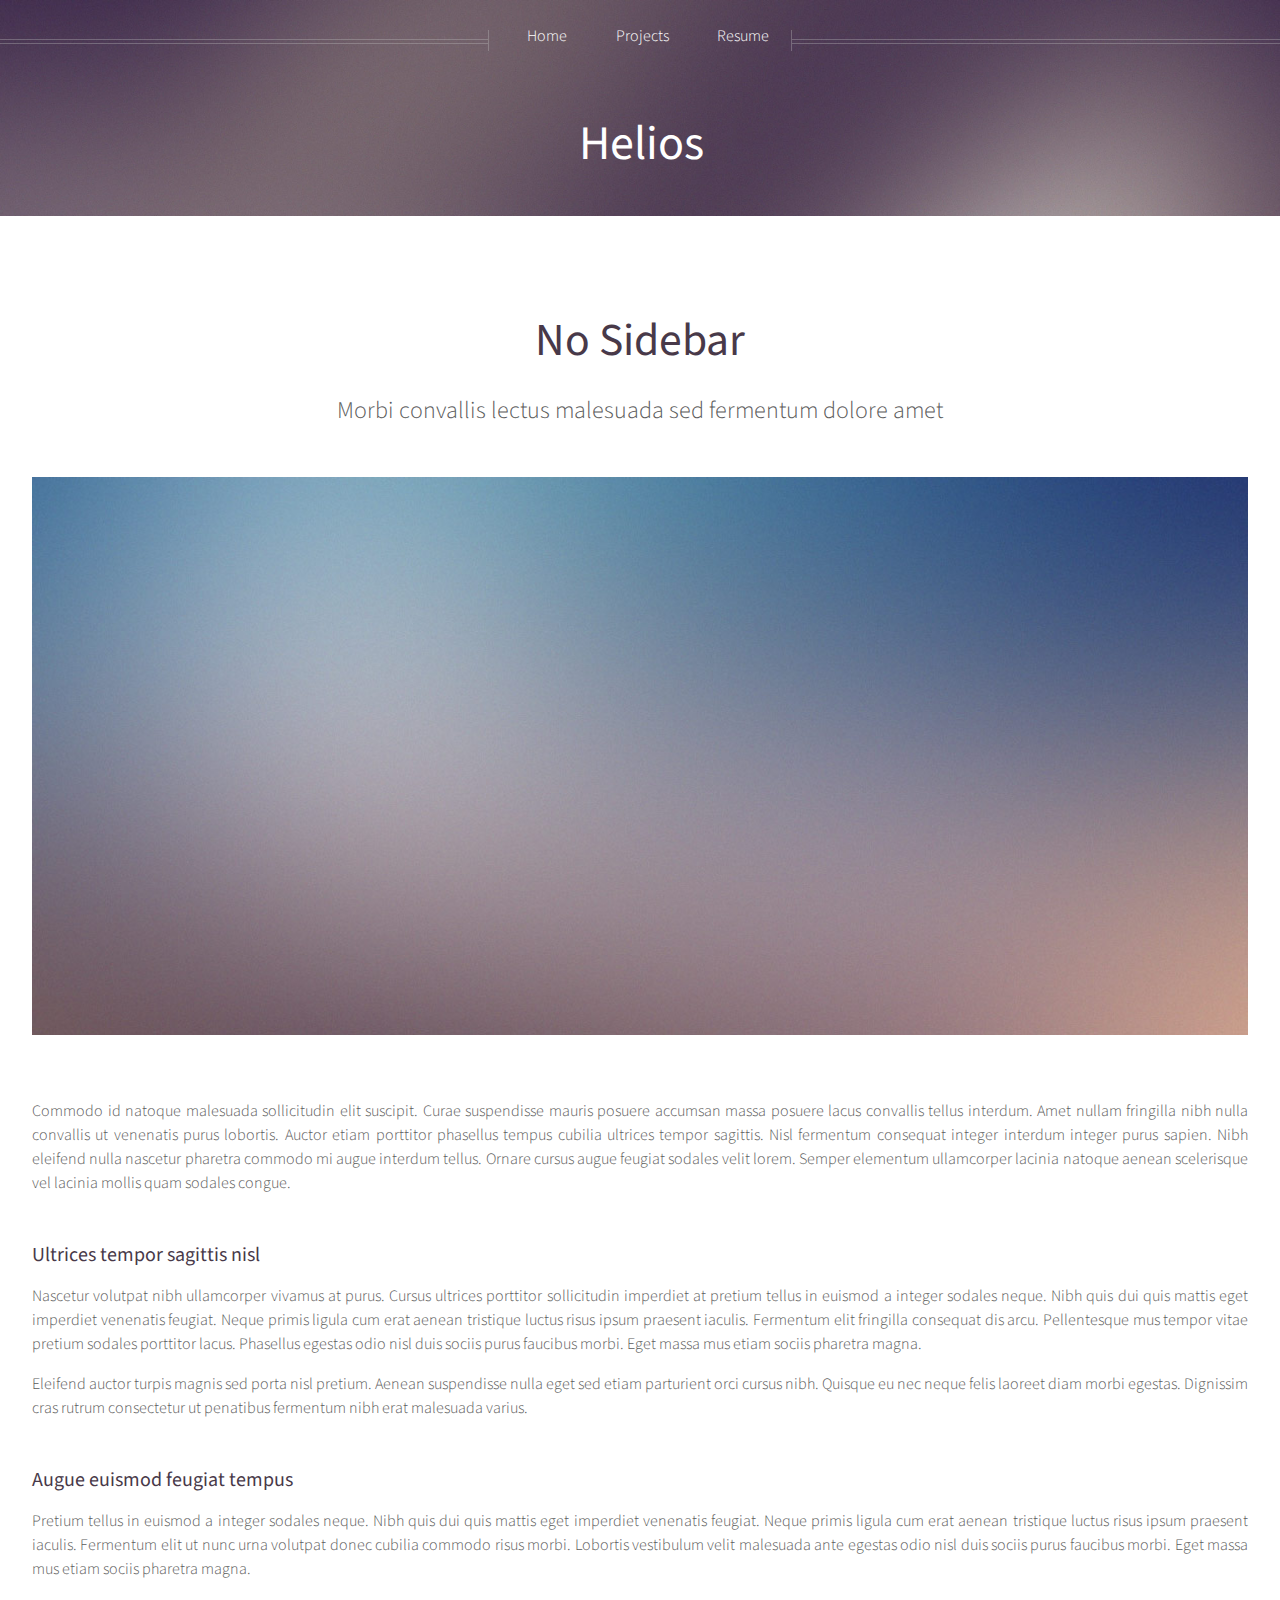
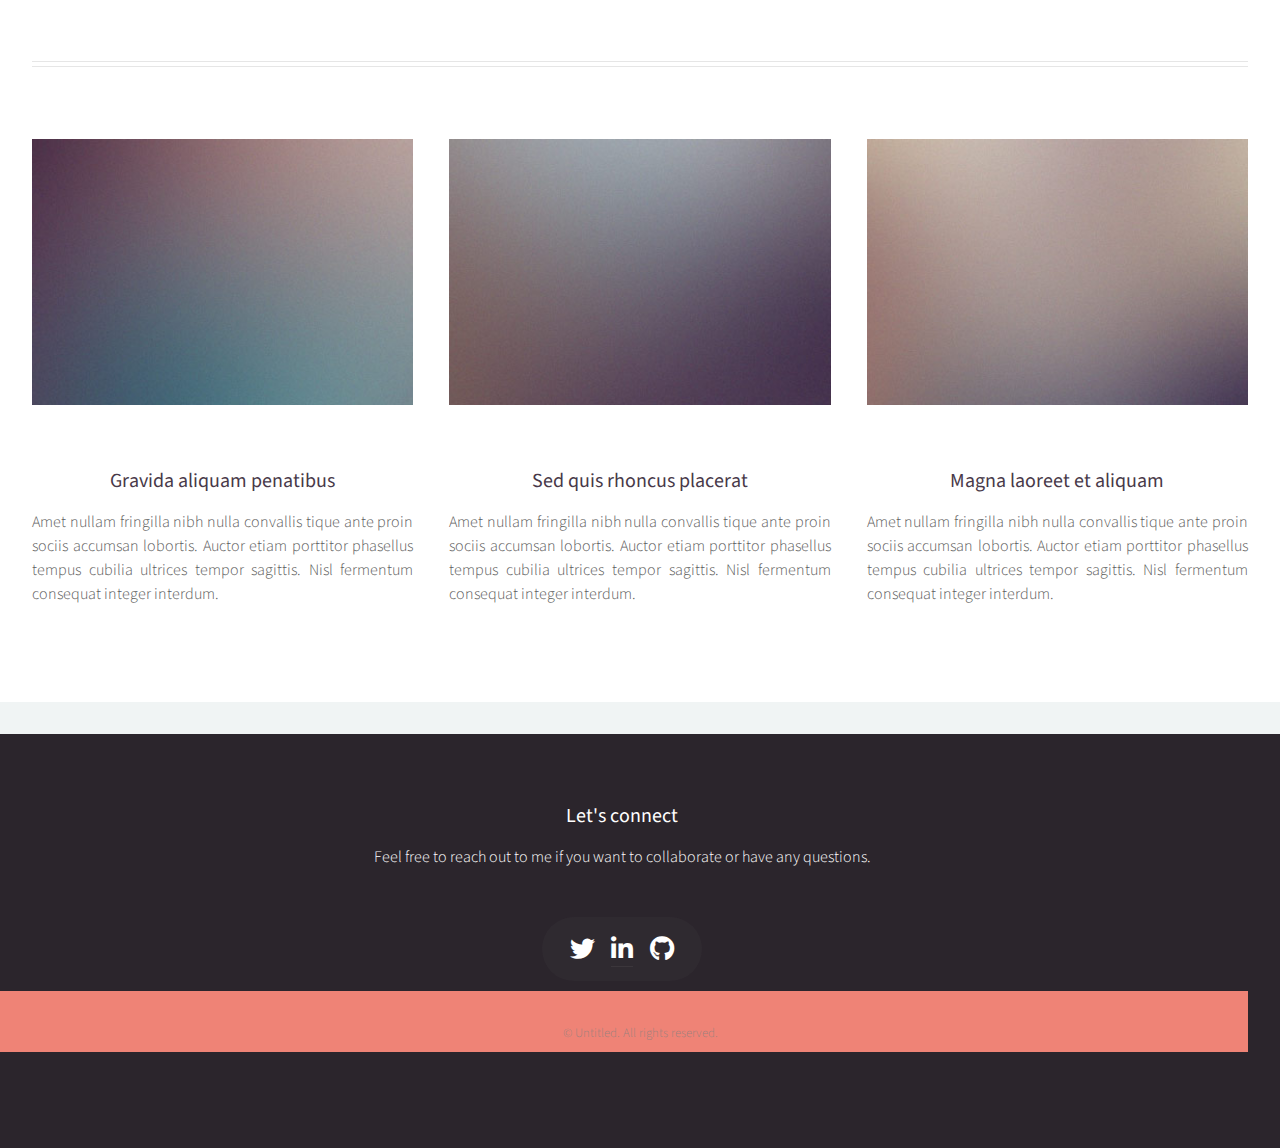
==== commit 7735d433: "add footer" ====
--- a/html5up-helios/no-sidebar.html
+++ b/html5up-helios/no-sidebar.html
@@ -165,179 +165,45 @@
       <div id="footer">
         <div class="container">
           <div class="row">
-            <!-- Tweets -->
-            <section class="col-4 col-12-mobile">
-              <header>
-                <h2 class="icon brands fa-twitter circled">
-                  <span class="label">Tweets</span>
-                </h2>
-              </header>
-              <ul class="divided">
-                <li>
-                  <article class="tweet">
-                    Amet nullam fringilla nibh nulla convallis tique ante sociis
-                    accumsan.
-                    <span class="timestamp">5 minutes ago</span>
-                  </article>
-                </li>
-                <li>
-                  <article class="tweet">
-                    Hendrerit rutrum quisque.
-                    <span class="timestamp">30 minutes ago</span>
-                  </article>
-                </li>
-                <li>
-                  <article class="tweet">
-                    Curabitur donec nulla massa laoreet nibh. Lorem praesent
-                    montes.
-                    <span class="timestamp">3 hours ago</span>
-                  </article>
-                </li>
-                <li>
-                  <article class="tweet">
-                    Lacus natoque cras rhoncus curae dignissim ultricies.
-                    Convallis orci aliquet.
-                    <span class="timestamp">5 hours ago</span>
-                  </article>
-                </li>
-              </ul>
-            </section>
-
-            <!-- Posts -->
-            <section class="col-4 col-12-mobile">
-              <header>
-                <h2 class="icon solid fa-file circled">
-                  <span class="label">Posts</span>
-                </h2>
-              </header>
-              <ul class="divided">
-                <li>
-                  <article class="post stub">
-                    <header>
-                      <h3><a href="#">Nisl fermentum integer</a></h3>
-                    </header>
-                    <span class="timestamp">3 hours ago</span>
-                  </article>
-                </li>
-                <li>
-                  <article class="post stub">
-                    <header>
-                      <h3><a href="#">Phasellus portitor lorem</a></h3>
-                    </header>
-                    <span class="timestamp">6 hours ago</span>
-                  </article>
-                </li>
-                <li>
-                  <article class="post stub">
-                    <header>
-                      <h3><a href="#">Magna tempus consequat</a></h3>
-                    </header>
-                    <span class="timestamp">Yesterday</span>
-                  </article>
-                </li>
-                <li>
-                  <article class="post stub">
-                    <header>
-                      <h3><a href="#">Feugiat lorem ipsum</a></h3>
-                    </header>
-                    <span class="timestamp">2 days ago</span>
-                  </article>
-                </li>
-              </ul>
-            </section>
-
-            <!-- Photos -->
-            <section class="col-4 col-12-mobile">
-              <header>
-                <h2 class="icon solid fa-camera circled">
-                  <span class="label">Photos</span>
-                </h2>
-              </header>
-              <div class="row gtr-25">
-                <div class="col-6">
-                  <a href="#" class="image fit"
-                    ><img src="images/pic10.jpg" alt=""
-                  /></a>
-                </div>
-                <div class="col-6">
-                  <a href="#" class="image fit"
-                    ><img src="images/pic11.jpg" alt=""
-                  /></a>
-                </div>
-                <div class="col-6">
-                  <a href="#" class="image fit"
-                    ><img src="images/pic12.jpg" alt=""
-                  /></a>
-                </div>
-                <div class="col-6">
-                  <a href="#" class="image fit"
-                    ><img src="images/pic13.jpg" alt=""
-                  /></a>
-                </div>
-                <div class="col-6">
-                  <a href="#" class="image fit"
-                    ><img src="images/pic14.jpg" alt=""
-                  /></a>
-                </div>
-                <div class="col-6">
-                  <a href="#" class="image fit"
-                    ><img src="images/pic15.jpg" alt=""
-                  /></a>
-                </div>
-              </div>
-            </section>
-          </div>
-          <hr />
-          <div class="row">
-            <div class="col-12">
-              <!-- Contact -->
-              <section class="contact">
+
+						<section class="contact">
                 <header>
-                  <h3>Nisl turpis nascetur interdum?</h3>
+                  <h3>Let's connect</h3>
                 </header>
-                <p>
-                  Urna nisl non quis interdum mus ornare ridiculus egestas
-                  ridiculus lobortis vivamus tempor aliquet.
-                </p>
+                <p>Feel free to reach out to me if you want to collaborate or have any questions.</p>
                 <ul class="icons">
                   <li>
-                    <a href="#" class="icon brands fa-twitter"
+                    <a
+                      href="https://twitter.com/yasamankho"
+                      class="icon brands fa-twitter"
                       ><span class="label">Twitter</span></a
                     >
                   </li>
-                  <li>
-                    <a href="#" class="icon brands fa-facebook-f"
-                      ><span class="label">Facebook</span></a
-                    >
-                  </li>
-                  <li>
-                    <a href="#" class="icon brands fa-instagram"
-                      ><span class="label">Instagram</span></a
-                    >
-                  </li>
-                  <li>
-                    <a href="#" class="icon brands fa-pinterest"
-                      ><span class="label">Pinterest</span></a
-                    >
-                  </li>
-                  <li>
-                    <a href="#" class="icon brands fa-dribbble"
-                      ><span class="label">Dribbble</span></a
-                    >
-                  </li>
-                  <li>
-                    <a href="#" class="icon brands fa-linkedin-in"
+
+
+                    <a
+                      href="https://www.linkedin.com/in/yasamankhorram/"
+                      class="icon brands fa-linkedin-in"
                       ><span class="label">Linkedin</span></a
                     >
                   </li>
+									<li>
+                  <a href="https://github.com/Yasikhorram" class="icon brands fa-github"
+                    ><span class="label">Github</span></a>
+                   </li>
                 </ul>
               </section>
+
+
+
+
+
 
               <!-- Copyright -->
               <div class="copyright">
                 <ul class="menu">
                   <li>&copy; Untitled. All rights reserved.</li>
-                  <li>Design: <a href="http://html5up.net">HTML5 UP</a></li>
+
                 </ul>
               </div>
             </div>
